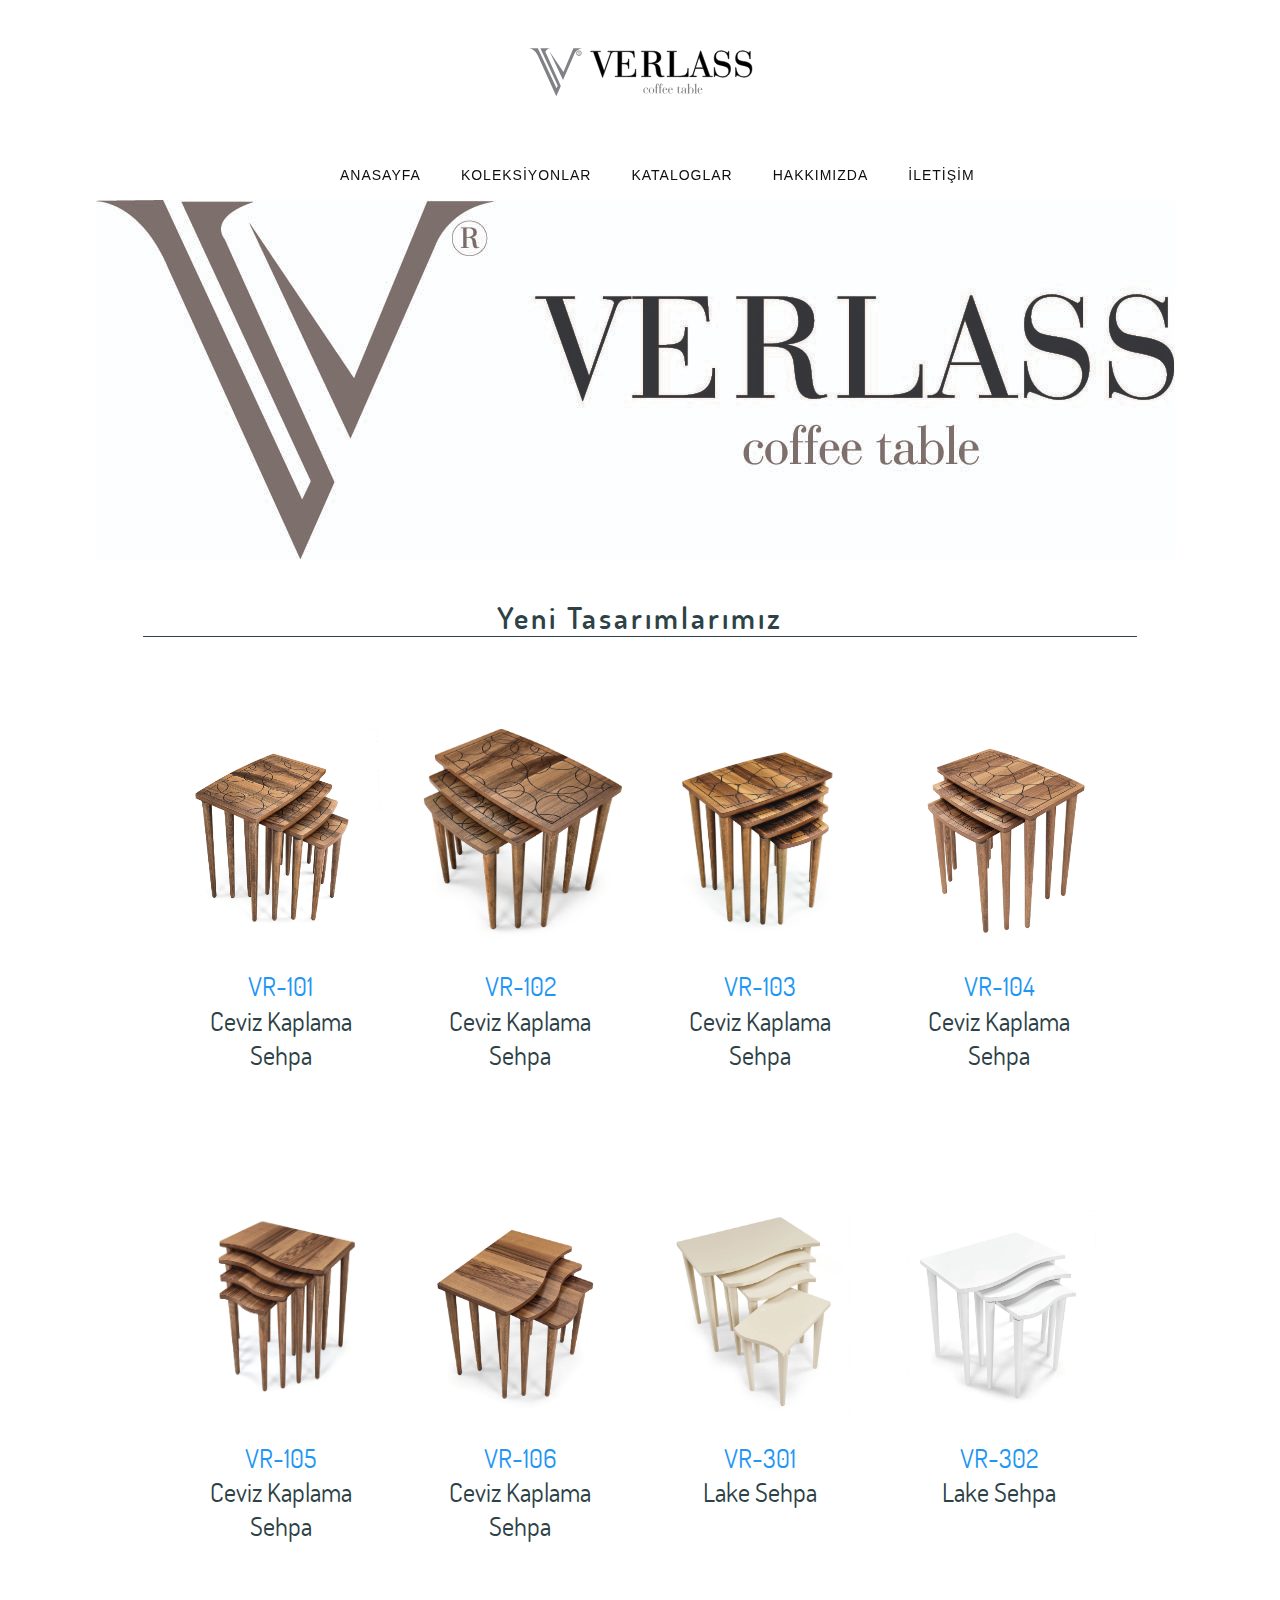
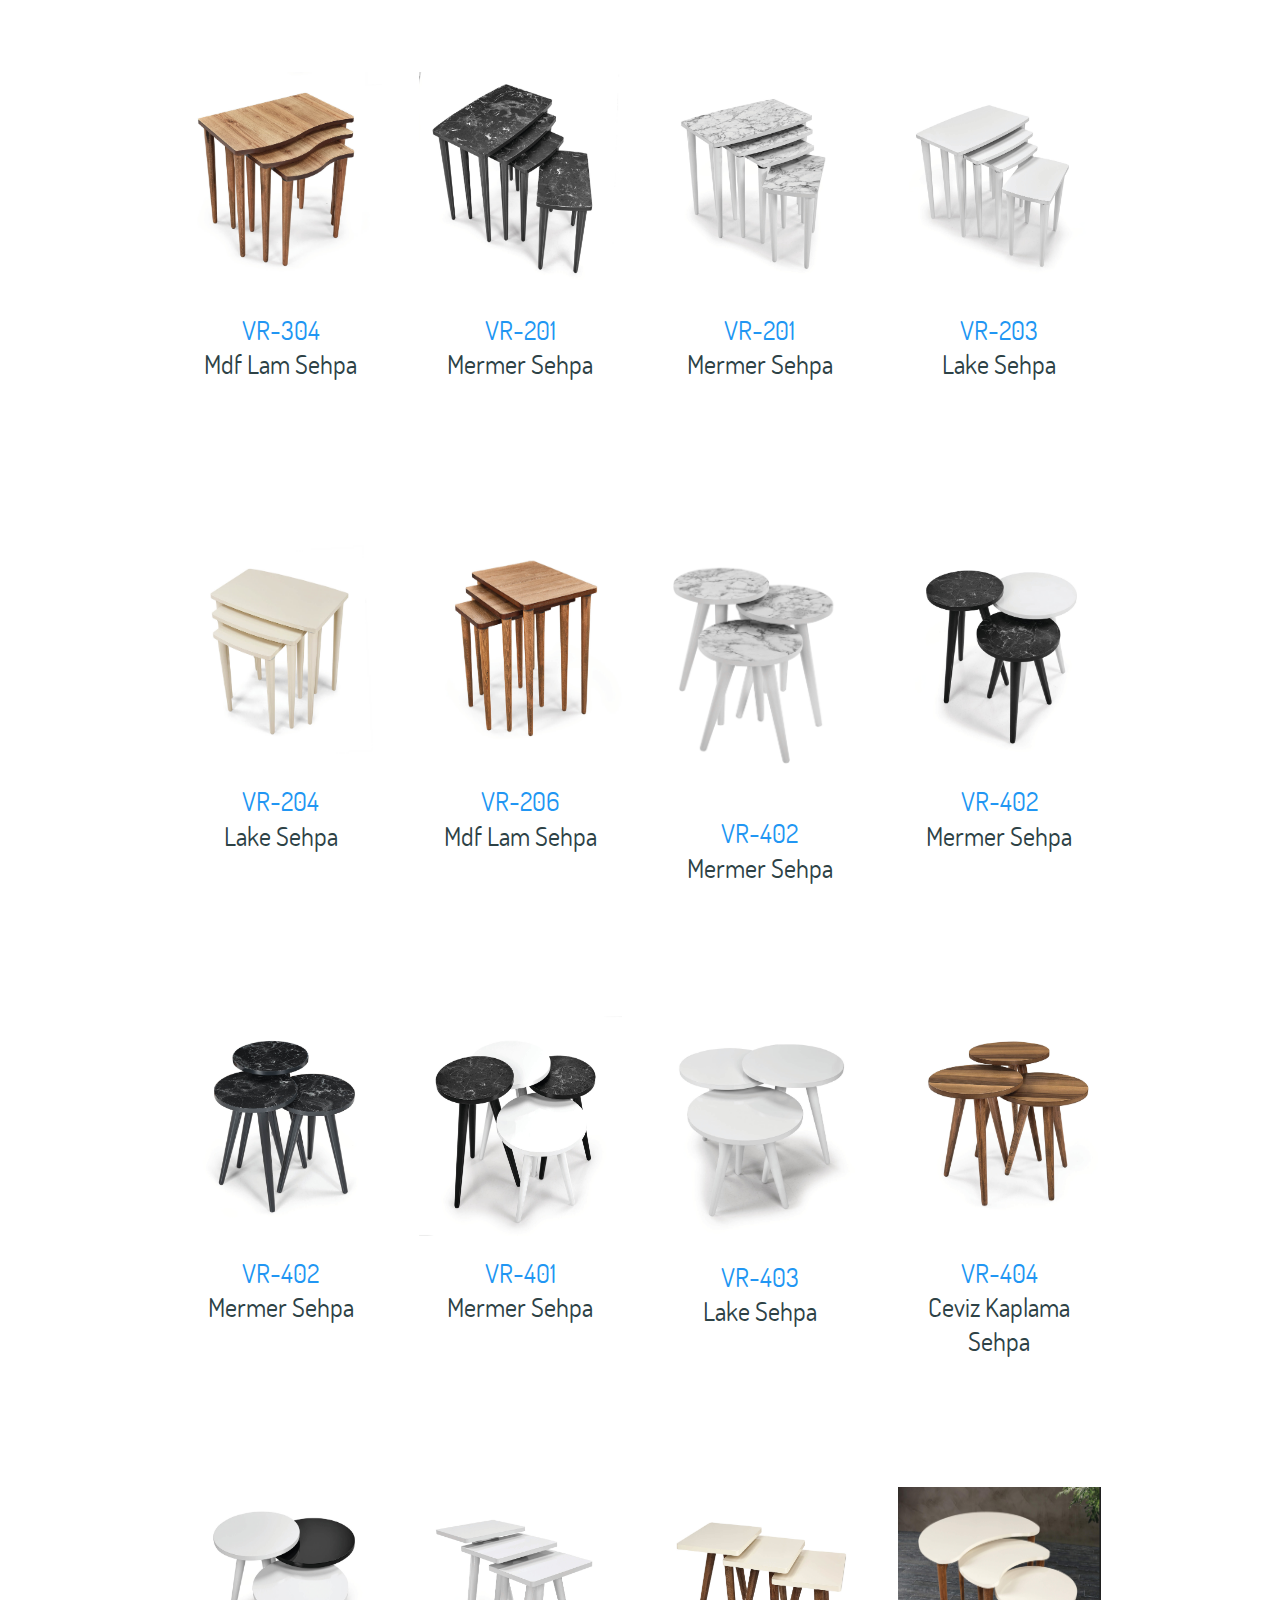
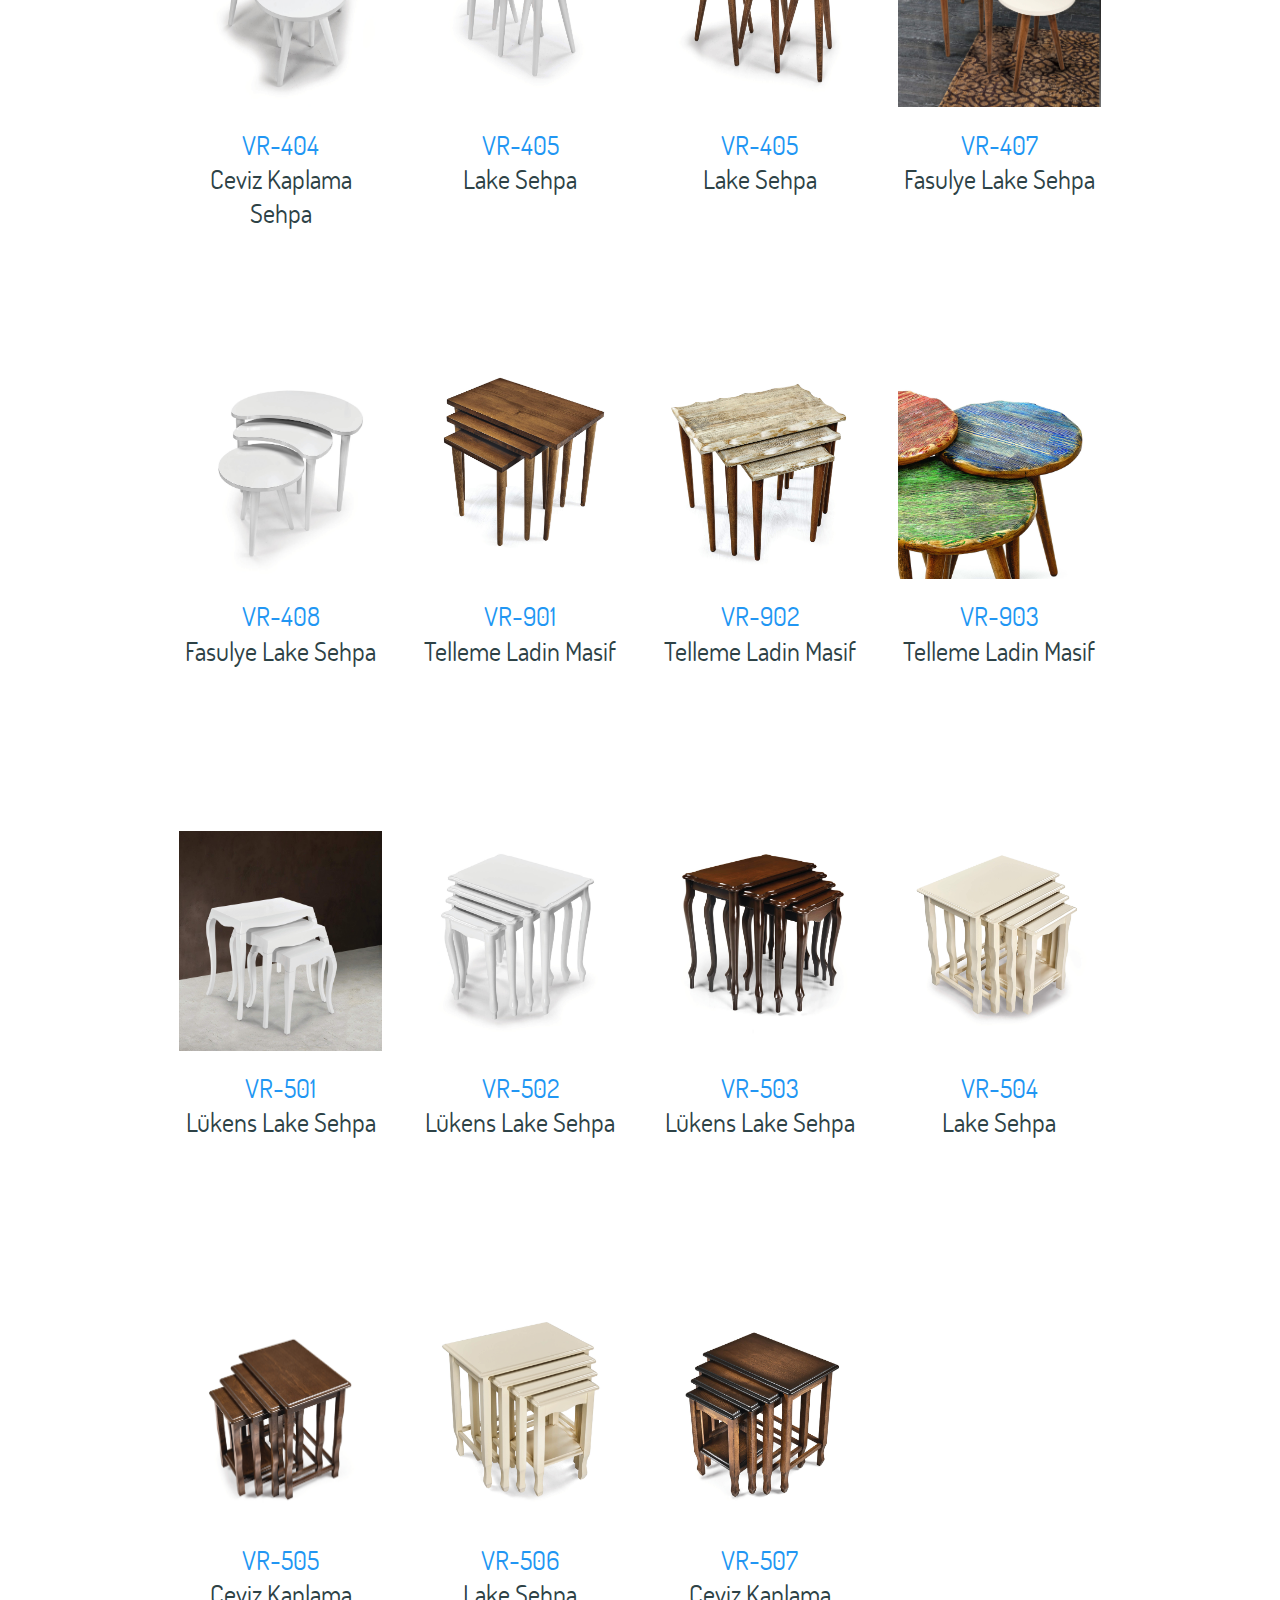
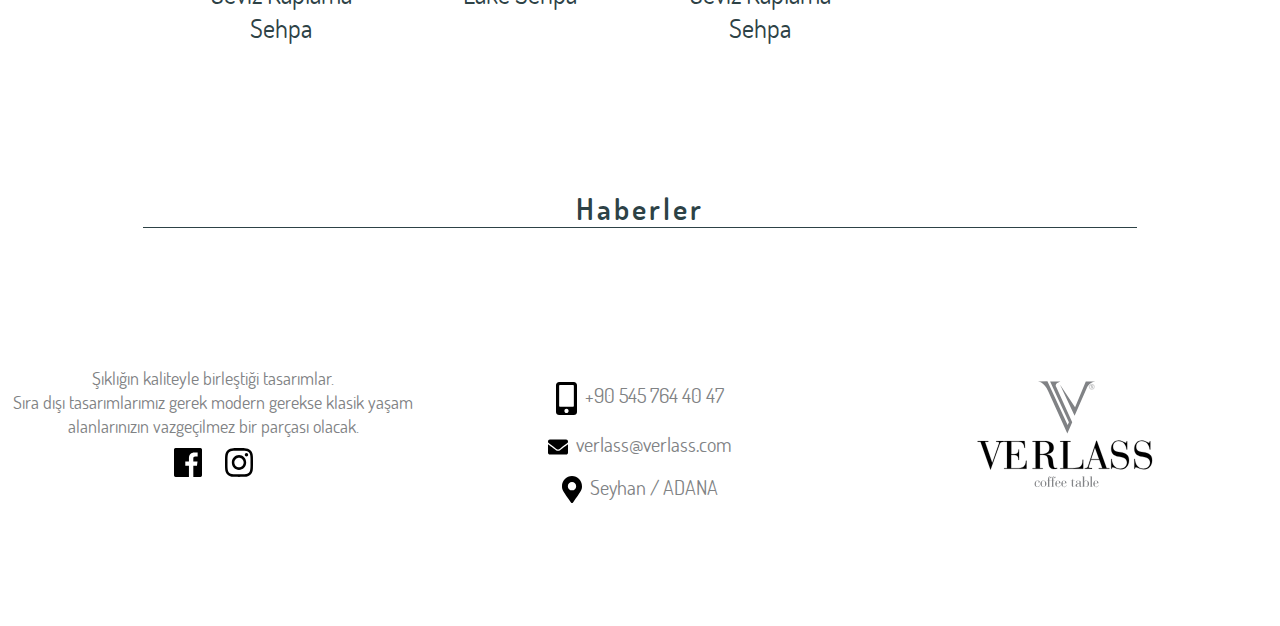
==== index.html @ 1813a4e0 "responsive" ====
<!DOCTYPE html>
<html lang="en"><script type="text/javascript" charset="utf-8"></script>
    <head>
<meta http-equiv="content-type" content="text/html; charset=UTF-8">
    <meta charset="utf-8">
    <meta name="viewport" content="width=device-width, initial-scale=1, shrink-to-fit=no">
    <meta name="description" content="Ev Dekorasyon Ürünleri">
    <meta name="keyword" content="Sehpa,Coffee Table,Coffee,Table,Verlass,Masa,Mobilya,Tasarım,Dizayn,Ev,Dekor,Dekorasyon,Zigon,Orta Sehpa,Furniture,Wood,Wooden,Kütük,Masa,">
    <meta http-equiv="refresh" content="200">
    <meta name="robots" content="index, follow">
    <meta name="revisit-after" content="1 days">

    <title>Verlass Sehpa</title>

    <link href="css/style.css" rel="stylesheet">
    <link href="css/quickview.css" rel="stylesheet">
    <link href="css/fontawesome.css" rel="stylesheet">
    <link href="css/fontawesome.min.css" rel="stylesheet">
    <link rel="shortcut icon" href="images/icons/favicon.ico"/>
        <script src="/js/jquery-3.4.1"></script>
        <script src="/js/jquery-3.4.1.min.js"></script>       
        <script src="/js/navbar.js"></script>
        <script src="/js/slider.js"></script>
        <script src="/js/quickview.js"></script>
        <script src="/js/modernizr.js"></script>
        <script src="/js/velocity.min.js"></script>
    </head>
    <body>
        <div class="logo">
        <img src="images/icons/verlass_logo_big.svg"></div>
        <div id='cssmenu'>
<ul>
   <li class='active'><a href="/index.html">ANASAYFA</a></li>
   <li><a href='koleksiyonlar.html'>KOLEKSİYONLAR</a></li>
   <li><a href='/katalog/verlass katalog calısma1.pdf' target="blank">KATALOGLAR</a></li>
   <li><a href='#footer'>HAKKIMIZDA</a></li>
   <li><a href='#footer'>İLETİŞİM</a></li>
</ul>
</div>
        
<div class="repper3">
<div class="repper2">
<div class="repper">
<div id="gpoy"></div>
<div id="sdr2012">
<ul class="sld">

<li class="slide slide1">
 <figure class="SOT190331">
  <img src="images/slider/slider.jpg"> 
 </figure>
 </li>

<li class="slide slide2">
 <figure class="SOT190331">
  <img src="images/slider/slider.jpg">  
 </figure>
 </li>

<li class="slide slide3">
 <figure class="SOT190331">
  <img src="images/slider/slider.jpg">  
 </figure>
 </li>

<li class="slide slide1">
 <figure class="SOT190331">
  <img src="images/slider/slider.jpg">  
 </figure>
 </li>

</ul></div></div></div>
</div>
              
<div id="page">
    <div class="heading">Yeni Tasarımlarımız</div>

    <main class="cd-main-content">
        <!-- main content here -->
        <ul class="cd-items cd-container">
            <li class="cd-item" id="product1">
                <img src="images/products/101.jpg" alt="zigon">

                <div class="product-code-container">
                    VR-101
                </div>

                <div class="product-sum-container">
                    <a href="#0" class="product-sum-text">Ceviz Kaplama Sehpa</a>
                </div>

                <a href="#product1" class="cd-trigger">Görüntüle</a>
                <div class="quick-view-content">
                    <div class="quick-view-content-wrapper">
                        <div class="cd-slider-wrapper">
                            <ul class="cd-slider">
                                <li class="selected"><img src="images/products/101.jpg" alt="Zigon"></li>
                                <!--<li><img src="" alt="Product 2"></li>-->
                            </ul> <!-- cd-slider -->

                            <ul class="cd-slider-navigation">
                                <li><a class="cd-next" href="#0">Prev</a></li>
                                <li><a class="cd-prev" href="#0">Next</a></li>
                            </ul> <!-- cd-slider-navigation -->
                        </div> <!-- cd-slider-wrapper -->

                        <div class="cd-item-info">
                            <h2>Ceviz Kaplama Sehpa</h2>
                            <p>
                                <table>
                                    <tr>
                                        <td class="details">Ürün Kodu</td>
                                        <td class="colon">:</td>
                                        <td>VR-101</td>
                                    </tr>
                                </table>

                            </p>
                        </div> <!-- cd-item-info -->
                    </div>
                </div>
            </li> <!-- cd-item -->
            <li class="cd-item" id="product2">
                <img src="images/products/102.jpg" alt="Zigon">

                <div class="product-code-container">
                    VR-102
                </div>

                <div class="product-sum-container">
                    <a href="#0" class="product-sum-text">Ceviz Kaplama Sehpa</a>
                </div>

                <a href="#product2" class="cd-trigger">Görüntüle</a>
                <div class="quick-view-content">
                    <div class="quick-view-content-wrapper">
                        <div class="cd-slider-wrapper">
                            <ul class="cd-slider">
                                <li class="selected"><img src="images/products/102.jpg" alt="Zigon"></li>
                                <!--<li><img src="" alt="Product 2"></li>-->
                            </ul> <!-- cd-slider -->

                            <ul class="cd-slider-navigation">
                                <li><a class="cd-next" href="#0">Prev</a></li>
                                <li><a class="cd-prev" href="#0">Next</a></li>
                            </ul> <!-- cd-slider-navigation -->
                        </div> <!-- cd-slider-wrapper -->

                        <div class="cd-item-info">
                            <h2>Ceviz Kaplama Sehpa</h2>
                            <p>
                                <table>
                                    <tr>
                                        <td class="details">Ürün Kodu</td>
                                        <td class="colon">:</td>
                                        <td>VR-102</td>
                                    </tr>
                                </table>

                            </p>
                        </div> <!-- cd-item-info -->
                    </div>
                </div>
            </li> <!-- cd-item -->
            <li class="cd-item" id="product3">
                <img src="images/products/103.jpg" alt="Zigon">

                <div class="product-code-container">
                    VR-103
                </div>

                <div class="product-sum-container">
                    <a href="#0" class="product-sum-text">Ceviz Kaplama Sehpa</a>
                </div>

                <a href="#product3" class="cd-trigger">Görüntüle</a>
                <div class="quick-view-content">
                    <div class="quick-view-content-wrapper">
                        <div class="cd-slider-wrapper">
                            <ul class="cd-slider">
                                <li class="selected"><img src="images/products/103.jpg" alt="Zigon"></li>
                                <!--<li><img src="" alt="Product 2"></li>-->
                            </ul> <!-- cd-slider -->

                            <ul class="cd-slider-navigation">
                                <li><a class="cd-next" href="#0">Prev</a></li>
                                <li><a class="cd-prev" href="#0">Next</a></li>
                            </ul> <!-- cd-slider-navigation -->
                        </div> <!-- cd-slider-wrapper -->

                        <div class="cd-item-info">
                            <h2>Ceviz Kaplama Sehpa</h2>
                            <p>
                                <table>
                                    <tr>
                                        <td class="details">Ürün Kodu</td>
                                        <td class="colon">:</td>
                                        <td>VR-103</td>
                                    </tr>
                                </table>

                            </p>
                        </div> <!-- cd-item-info -->
                    </div>
                </div>
            </li> <!-- cd-item -->
            <li class="cd-item" id="product4">
                <img src="images/products/104.jpg" alt="Zigon">

                <div class="product-code-container">
                    VR-104
                </div>

                <div class="product-sum-container">
                    <a href="#0" class="product-sum-text">Ceviz Kaplama Sehpa</a>
                </div>

                <a href="#product4" class="cd-trigger">Görüntüle</a>
                <div class="quick-view-content">
                    <div class="quick-view-content-wrapper">
                        <div class="cd-slider-wrapper">
                            <ul class="cd-slider">
                                <li class="selected"><img src="images/products/104.jpg" alt="Zigon"></li>
                                <!--<li><img src="" alt="Product 2"></li>-->
                            </ul> <!-- cd-slider -->

                            <ul class="cd-slider-navigation">
                                <li><a class="cd-next" href="#0">Prev</a></li>
                                <li><a class="cd-prev" href="#0">Next</a></li>
                            </ul> <!-- cd-slider-navigation -->
                        </div> <!-- cd-slider-wrapper -->

                        <div class="cd-item-info">
                            <h2>Ceviz Kaplama Sehpa</h2>
                            <p>
                                <table>
                                    <tr>
                                        <td class="details">Ürün Kodu</td>
                                        <td class="colon">:</td>
                                        <td>VR-104</td>
                                    </tr>
                                </table>

                            </p>
                        </div> <!-- cd-item-info -->
                    </div>
                </div>
            </li> <!-- cd-item -->
            <li class="cd-item" id="product5">
                <img src="images/products/105.jpg" alt="Zigon">

                <div class="product-code-container">
                    VR-105
                </div>

                <div class="product-sum-container">
                    <a href="#0" class="product-sum-text">Ceviz Kaplama Sehpa</a>
                </div>

                <a href="#product5" class="cd-trigger">Görüntüle</a>
                <div class="quick-view-content">
                    <div class="quick-view-content-wrapper">
                        <div class="cd-slider-wrapper">
                            <ul class="cd-slider">
                                <li class="selected"><img src="images/products/105.jpg" alt="Zigon"></li>
                                <!--<li><img src="" alt="Product 2"></li>-->
                            </ul> <!-- cd-slider -->

                            <ul class="cd-slider-navigation">
                                <li><a class="cd-next" href="#0">Prev</a></li>
                                <li><a class="cd-prev" href="#0">Next</a></li>
                            </ul> <!-- cd-slider-navigation -->
                        </div> <!-- cd-slider-wrapper -->

                        <div class="cd-item-info">
                            <h2>Ceviz Kaplama Sehpa</h2>
                            <p>
                                <table>
                                    <tr>
                                        <td class="details">Ürün Kodu</td>
                                        <td class="colon">:</td>
                                        <td>VR-105</td>
                                    </tr>
                                </table>

                            </p>
                        </div> <!-- cd-item-info -->
                    </div>
                </div>
            </li> <!-- cd-item -->
            <li class="cd-item" id="product6">
                <img src="images/products/106.jpg" alt="Zigon">

                <div class="product-code-container">
                    VR-106
                </div>

                <div class="product-sum-container">
                    <a href="#0" class="product-sum-text">Ceviz Kaplama Sehpa</a>
                </div>

                <a href="#product6" class="cd-trigger">Görüntüle</a>
                <div class="quick-view-content">
                    <div class="quick-view-content-wrapper">
                        <div class="cd-slider-wrapper">
                            <ul class="cd-slider">
                                <li class="selected"><img src="images/products/106.jpg" alt="Zigon"></li>
                                <!--<li><img src="" alt="Product 2"></li>-->
                            </ul> <!-- cd-slider -->

                            <ul class="cd-slider-navigation">
                                <li><a class="cd-next" href="#0">Prev</a></li>
                                <li><a class="cd-prev" href="#0">Next</a></li>
                            </ul> <!-- cd-slider-navigation -->
                        </div> <!-- cd-slider-wrapper -->

                        <div class="cd-item-info">
                            <h2>Ceviz Kaplama Sehpa</h2>
                            <p>
                                <table>
                                    <tr>
                                        <td class="details">Ürün Kodu</td>
                                        <td class="colon">:</td>
                                        <td>VR-106</td>
                                    </tr>
                                </table>

                            </p>
                        </div> <!-- cd-item-info -->
                    </div>
                </div>
            </li> <!-- cd-item -->
            <li class="cd-item" id="product7">
                <img src="images/products/301.jpg" alt="Zigon">

                <div class="product-code-container">
                    VR-301
                </div>

                <div class="product-sum-container">
                    <a href="#0" class="product-sum-text">Lake Sehpa</a>
                </div>

                <a href="#product7" class="cd-trigger">Görüntüle</a>
                <div class="quick-view-content">
                    <div class="quick-view-content-wrapper">
                        <div class="cd-slider-wrapper">
                            <ul class="cd-slider">
                                <li class="selected"><img src="images/products/301.jpg" alt="Zigon"></li>
                                <!--<li><img src="" alt="Product 2"></li>-->
                            </ul> <!-- cd-slider -->

                            <ul class="cd-slider-navigation">
                                <li><a class="cd-next" href="#0">Prev</a></li>
                                <li><a class="cd-prev" href="#0">Next</a></li>
                            </ul> <!-- cd-slider-navigation -->
                        </div> <!-- cd-slider-wrapper -->

                        <div class="cd-item-info">
                            <h2>Lake Sehpa</h2>
                            <p>
                                <table>
                                    <tr>
                                        <td class="details">Ürün Kodu</td>
                                        <td class="colon">:</td>
                                        <td>VR-301</td>
                                    </tr>
                                </table>

                            </p>
                        </div> <!-- cd-item-info -->
                    </div>
                </div>
            </li> <!-- cd-item -->
            <li class="cd-item" id="product8">
                <img src="images/products/302.jpg" alt="Zigon">

                <div class="product-code-container">
                    VR-302
                </div>

                <div class="product-sum-container">
                    <a href="#0" class="product-sum-text">Lake Sehpa</a>
                </div>

                <a href="#product8" class="cd-trigger">Görüntüle</a>
                <div class="quick-view-content">
                    <div class="quick-view-content-wrapper">
                        <div class="cd-slider-wrapper">
                            <ul class="cd-slider">
                                <li class="selected"><img src="images/products/302.jpg" alt="Zigon"></li>
                                <!--<li><img src="" alt="Product 2"></li>-->
                            </ul> <!-- cd-slider -->

                            <ul class="cd-slider-navigation">
                                <li><a class="cd-next" href="#0">Prev</a></li>
                                <li><a class="cd-prev" href="#0">Next</a></li>
                            </ul> <!-- cd-slider-navigation -->
                        </div> <!-- cd-slider-wrapper -->

                        <div class="cd-item-info">
                            <h2>Lake Sehpa</h2>
                            <p>
                                <table>
                                    <tr>
                                        <td class="details">Ürün Kodu</td>
                                        <td class="colon">:</td>
                                        <td>VR-302</td>
                                    </tr>
                                </table>

                            </p>
                        </div> <!-- cd-item-info -->
                    </div>
                </div>
            </li> <!-- cd-item -->

            <!-- product9 is VR-303 -->
        

            <li class="cd-item" id="product10">
                <img src="images/products/304.jpg" alt="Zigon">

                <div class="product-code-container">
                    VR-304
                </div>

                <div class="product-sum-container">
                    <a href="#0" class="product-sum-text">Mdf Lam Sehpa</a>
                </div>

                <a href="#product10" class="cd-trigger">Görüntüle</a>
                <div class="quick-view-content">
                    <div class="quick-view-content-wrapper">
                        <div class="cd-slider-wrapper">
                            <ul class="cd-slider">
                                <li class="selected"><img src="images/products/304.jpg" alt="Zigon"></li>
                                <!--<li><img src="" alt="Product 2"></li>-->
                            </ul> <!-- cd-slider -->

                            <ul class="cd-slider-navigation">
                                <li><a class="cd-next" href="#0">Prev</a></li>
                                <li><a class="cd-prev" href="#0">Next</a></li>
                            </ul> <!-- cd-slider-navigation -->
                        </div> <!-- cd-slider-wrapper -->

                        <div class="cd-item-info">
                            <h2>Mdf Lam Sehpa</h2>
                            <p>
                                <table>
                                    <tr>
                                        <td class="details">Ürün Kodu</td>
                                        <td class="colon">:</td>
                                        <td>VR-304</td>
                                    </tr>
                                </table>

                            </p>
                        </div> <!-- cd-item-info -->
                    </div>
                </div>
            </li> <!-- cd-item -->
            <li class="cd-item" id="product11">
                <img src="images/products/201s.jpg" alt="Zigon">

                <div class="product-code-container">
                    VR-201
                </div>

                <div class="product-sum-container">
                    <a href="#0" class="product-sum-text">Mermer Sehpa</a>
                </div>

                <a href="#product11" class="cd-trigger">Görüntüle</a>
                <div class="quick-view-content">
                    <div class="quick-view-content-wrapper">
                        <div class="cd-slider-wrapper">
                            <ul class="cd-slider">
                                <li class="selected"><img src="images/products/201s.jpg" alt="Zigon"></li>
                                <!--<li><img src="" alt="Product 2"></li>-->
                            </ul> <!-- cd-slider -->

                            <ul class="cd-slider-navigation">
                                <li><a class="cd-next" href="#0">Prev</a></li>
                                <li><a class="cd-prev" href="#0">Next</a></li>
                            </ul> <!-- cd-slider-navigation -->
                        </div> <!-- cd-slider-wrapper -->

                        <div class="cd-item-info">
                            <h2>Mermer Sehpa</h2>
                            <p>
                                <table>
                                    <tr>
                                        <td class="details">Ürün Kodu</td>
                                        <td class="colon">:</td>
                                        <td>VR-201</td>
                                    </tr>
                                </table>

                            </p>
                        </div> <!-- cd-item-info -->
                    </div>
                </div>
            </li> <!-- cd-item -->
            <li class="cd-item" id="product12">
                <img src="images/products/201b.jpg" alt="Zigon">

                <div class="product-code-container">
                    VR-201
                </div>

                <div class="product-sum-container">
                    <a href="#0" class="product-sum-text">Mermer Sehpa</a>
                </div>

                <a href="#product12" class="cd-trigger">Görüntüle</a>
                <div class="quick-view-content">
                    <div class="quick-view-content-wrapper">
                        <div class="cd-slider-wrapper">
                            <ul class="cd-slider">
                                <li class="selected"><img src="images/products/201b.jpg" alt="Zigon"></li>
                                <!--<li><img src="" alt="Product 2"></li>-->
                            </ul> <!-- cd-slider -->

                            <ul class="cd-slider-navigation">
                                <li><a class="cd-next" href="#0">Prev</a></li>
                                <li><a class="cd-prev" href="#0">Next</a></li>
                            </ul> <!-- cd-slider-navigation -->
                        </div> <!-- cd-slider-wrapper -->

                        <div class="cd-item-info">
                            <h2>Mermer Sehpa</h2>
                            <p>
                                <table>
                                    <tr>
                                        <td class="details">Ürün Kodu</td>
                                        <td class="colon">:</td>
                                        <td>VR-201</td>
                                    </tr>
                                </table>

                            </p>
                        </div> <!-- cd-item-info -->
                    </div>
                </div>
            </li> <!-- cd-item -->
            <li class="cd-item" id="product13">
                <img src="images/products/203.jpg" alt="Zigon">

                <div class="product-code-container">
                    VR-203
                </div>

                <div class="product-sum-container">
                    <a href="#0" class="product-sum-text">Lake Sehpa</a>
                </div>

                <a href="#product13" class="cd-trigger">Görüntüle</a>
                <div class="quick-view-content">
                    <div class="quick-view-content-wrapper">
                        <div class="cd-slider-wrapper">
                            <ul class="cd-slider">
                                <li class="selected"><img src="images/products/203.jpg" alt="Zigon"></li>
                                <!--<li><img src="" alt="Product 2"></li>-->
                            </ul> <!-- cd-slider -->

                            <ul class="cd-slider-navigation">
                                <li><a class="cd-next" href="#0">Prev</a></li>
                                <li><a class="cd-prev" href="#0">Next</a></li>
                            </ul> <!-- cd-slider-navigation -->
                        </div> <!-- cd-slider-wrapper -->

                        <div class="cd-item-info">
                            <h2>Lake Sehpa</h2>
                            <p>
                                <table>
                                    <tr>
                                        <td class="details">Ürün Kodu</td>
                                        <td class="colon">:</td>
                                        <td>VR-203</td>
                                    </tr>
                                </table>

                            </p>
                        </div> <!-- cd-item-info -->
                    </div>
                </div>
            </li> <!-- cd-item -->
            <li class="cd-item" id="product14">
                <img src="images/products/204.jpg" alt="Zigon">

                <div class="product-code-container">
                    VR-204
                </div>

                <div class="product-sum-container">
                    <a href="#0" class="product-sum-text">Lake Sehpa</a>
                </div>

                <a href="#product14" class="cd-trigger">Görüntüle</a>
                <div class="quick-view-content">
                    <div class="quick-view-content-wrapper">
                        <div class="cd-slider-wrapper">
                            <ul class="cd-slider">
                                <li class="selected"><img src="images/products/204.jpg" alt="Zigon"></li>
                                <!--<li><img src="" alt="Product 2"></li>-->
                            </ul> <!-- cd-slider -->

                            <ul class="cd-slider-navigation">
                                <li><a class="cd-next" href="#0">Prev</a></li>
                                <li><a class="cd-prev" href="#0">Next</a></li>
                            </ul> <!-- cd-slider-navigation -->
                        </div> <!-- cd-slider-wrapper -->

                        <div class="cd-item-info">
                            <h2>Lake Sehpa</h2>
                            <p>
                                <table>
                                    <tr>
                                        <td class="details">Ürün Kodu</td>
                                        <td class="colon">:</td>
                                        <td>VR-204</td>
                                    </tr>
                                </table>

                            </p>
                        </div> <!-- cd-item-info -->
                    </div>
                </div>
            </li> <!-- cd-item -->
            
            <!-- product15 is VR-205 -->

            <li class="cd-item" id="product16">
                <img src="images/products/206.jpg" alt="Zigon">

                <div class="product-code-container">
                    VR-206
                </div>

                <div class="product-sum-container">
                    <a href="#0" class="product-sum-text">Mdf Lam Sehpa</a>
                </div>

                <a href="#product16" class="cd-trigger">Görüntüle</a>
                <div class="quick-view-content">
                    <div class="quick-view-content-wrapper">
                        <div class="cd-slider-wrapper">
                            <ul class="cd-slider">
                                <li class="selected"><img src="images/products/206.jpg" alt="Zigon"></li>
                                <!--<li><img src="" alt="Product 2"></li>-->
                            </ul> <!-- cd-slider -->

                            <ul class="cd-slider-navigation">
                                <li><a class="cd-next" href="#0">Prev</a></li>
                                <li><a class="cd-prev" href="#0">Next</a></li>
                            </ul> <!-- cd-slider-navigation -->
                        </div> <!-- cd-slider-wrapper -->

                        <div class="cd-item-info">
                            <h2>Mdf Lam Sehpa</h2>
                            <p>
                                <table>
                                    <tr>
                                        <td class="details">Ürün Kodu</td>
                                        <td class="colon">:</td>
                                        <td>VR-206</td>
                                    </tr>
                                </table>

                            </p>
                        </div> <!-- cd-item-info -->
                    </div>
                </div>
            </li> <!-- cd-item -->
            <li class="cd-item" id="product17">
                <img src="images/products/402b.jpg" alt="Zigon">

                <div class="product-code-container">
                    VR-402
                </div>

                <div class="product-sum-container">
                    <a href="#0" class="product-sum-text">Mermer Sehpa</a>
                </div>

                <a href="#product17" class="cd-trigger">Görüntüle</a>
                <div class="quick-view-content">
                    <div class="quick-view-content-wrapper">
                        <div class="cd-slider-wrapper">
                            <ul class="cd-slider">
                                <li class="selected"><img src="images/products/402b.jpg" alt="Zigon"></li>
                                <!--<li><img src="" alt="Product 2"></li>-->
                            </ul> <!-- cd-slider -->

                            <ul class="cd-slider-navigation">
                                <li><a class="cd-next" href="#0">Prev</a></li>
                                <li><a class="cd-prev" href="#0">Next</a></li>
                            </ul> <!-- cd-slider-navigation -->
                        </div> <!-- cd-slider-wrapper -->

                        <div class="cd-item-info">
                            <h2>Mermer Sehpa</h2>
                            <p>
                                <table>
                                    <tr>
                                        <td class="details">Ürün Kodu</td>
                                        <td class="colon">:</td>
                                        <td>VR-402</td>
                                    </tr>
                                </table>

                            </p>
                        </div> <!-- cd-item-info -->
                    </div>
                </div>
            </li> <!-- cd-item -->
            <li class="cd-item" id="product18">
                <img src="images/products/402c.jpg" alt="Zigon">

                <div class="product-code-container">
                    VR-402
                </div>

                <div class="product-sum-container">
                    <a href="#0" class="product-sum-text">Mermer Sehpa</a>
                </div>

                <a href="#product18" class="cd-trigger">Görüntüle</a>
                <div class="quick-view-content">
                    <div class="quick-view-content-wrapper">
                        <div class="cd-slider-wrapper">
                            <ul class="cd-slider">
                                <li class="selected"><img src="images/products/402c.jpg" alt="Zigon"></li>
                                <!--<li><img src="" alt="Product 2"></li>-->
                            </ul> <!-- cd-slider -->

                            <ul class="cd-slider-navigation">
                                <li><a class="cd-next" href="#0">Prev</a></li>
                                <li><a class="cd-prev" href="#0">Next</a></li>
                            </ul> <!-- cd-slider-navigation -->
                        </div> <!-- cd-slider-wrapper -->

                        <div class="cd-item-info">
                            <h2>Mermer Sehpa</h2>
                            <p>
                                <table>
                                    <tr>
                                        <td class="details">Ürün Kodu</td>
                                        <td class="colon">:</td>
                                        <td>VR-402</td>
                                    </tr>
                                </table>

                            </p>
                        </div> <!-- cd-item-info -->
                    </div>
                </div>
            </li> <!-- cd-item -->
            <li class="cd-item" id="product19">
                <img src="images/products/402s.jpg" alt="Zigon">

                <div class="product-code-container">
                    VR-402
                </div>

                <div class="product-sum-container">
                    <a href="#0" class="product-sum-text">Mermer Sehpa</a>
                </div>

                <a href="#product19" class="cd-trigger">Görüntüle</a>
                <div class="quick-view-content">
                    <div class="quick-view-content-wrapper">
                        <div class="cd-slider-wrapper">
                            <ul class="cd-slider">
                                <li class="selected"><img src="images/products/402s.jpg" alt="Zigon"></li>
                                <!--<li><img src="" alt="Product 2"></li>-->
                            </ul> <!-- cd-slider -->

                            <ul class="cd-slider-navigation">
                                <li><a class="cd-next" href="#0">Prev</a></li>
                                <li><a class="cd-prev" href="#0">Next</a></li>
                            </ul> <!-- cd-slider-navigation -->
                        </div> <!-- cd-slider-wrapper -->

                        <div class="cd-item-info">
                            <h2>Mermer Sehpa</h2>
                            <p>
                                <table>
                                    <tr>
                                        <td class="details">Ürün Kodu</td>
                                        <td class="colon">:</td>
                                        <td>VR-402</td>
                                    </tr>
                                </table>

                            </p>
                        </div> <!-- cd-item-info -->
                    </div>
                </div>
            </li> <!-- cd-item -->
            <li class="cd-item" id="product20">
                <img src="images/products/401.jpg" alt="Zigon">

                <div class="product-code-container">
                    VR-401
                </div>

                <div class="product-sum-container">
                    <a href="#0" class="product-sum-text">Mermer Sehpa</a>
                </div>

                <a href="#product20" class="cd-trigger">Görüntüle</a>
                <div class="quick-view-content">
                    <div class="quick-view-content-wrapper">
                        <div class="cd-slider-wrapper">
                            <ul class="cd-slider">
                                <li class="selected"><img src="images/products/401.jpg" alt="Zigon"></li>
                                <!--<li><img src="" alt="Product 2"></li>-->
                            </ul> <!-- cd-slider -->

                            <ul class="cd-slider-navigation">
                                <li><a class="cd-next" href="#0">Prev</a></li>
                                <li><a class="cd-prev" href="#0">Next</a></li>
                            </ul> <!-- cd-slider-navigation -->
                        </div> <!-- cd-slider-wrapper -->

                        <div class="cd-item-info">
                            <h2>Mermer Sehpa</h2>
                            <p>
                                <table>
                                    <tr>
                                        <td class="details">Ürün Kodu</td>
                                        <td class="colon">:</td>
                                        <td>VR-401</td>
                                    </tr>
                                </table>

                            </p>
                        </div> <!-- cd-item-info -->
                    </div>
                </div>
            </li> <!-- cd-item -->
            <li class="cd-item" id="product21">
                <img src="images/products/403b.jpg" alt="Zigon">

                <div class="product-code-container">
                    VR-403
                </div>

                <div class="product-sum-container">
                    <a href="#0" class="product-sum-text">Lake Sehpa</a>
                </div>

                <a href="#product21" class="cd-trigger">Görüntüle</a>
                <div class="quick-view-content">
                    <div class="quick-view-content-wrapper">
                        <div class="cd-slider-wrapper">
                            <ul class="cd-slider">
                                <li class="selected"><img src="images/products/403b.jpg" alt="Zigon"></li>
                                <!--<li><img src="" alt="Product 2"></li>-->
                            </ul> <!-- cd-slider -->

                            <ul class="cd-slider-navigation">
                                <li><a class="cd-next" href="#0">Prev</a></li>
                                <li><a class="cd-prev" href="#0">Next</a></li>
                            </ul> <!-- cd-slider-navigation -->
                        </div> <!-- cd-slider-wrapper -->

                        <div class="cd-item-info">
                            <h2>Lake Sehpa</h2>
                            <p>
                                <table>
                                    <tr>
                                        <td class="details">Ürün Kodu</td>
                                        <td class="colon">:</td>
                                        <td>VR-403</td>
                                    </tr>
                                </table>

                            </p>
                        </div> <!-- cd-item-info -->
                    </div>
                </div>
            </li> <!-- cd-item -->

            <!-- product22 is VR-403 -->

            <li class="cd-item" id="product23">
                <img src="images/products/404.jpg" alt="Zigon">

                <div class="product-code-container">
                    VR-404
                </div>

                <div class="product-sum-container">
                    <a href="#0" class="product-sum-text">Ceviz Kaplama Sehpa</a>
                </div>

                <a href="#product23" class="cd-trigger">Görüntüle</a>
                <div class="quick-view-content">
                    <div class="quick-view-content-wrapper">
                        <div class="cd-slider-wrapper">
                            <ul class="cd-slider">
                                <li class="selected"><img src="images/products/404.jpg" alt="Zigon"></li>
                                <!--<li><img src="" alt="Product 2"></li>-->
                            </ul> <!-- cd-slider -->

                            <ul class="cd-slider-navigation">
                                <li><a class="cd-next" href="#0">Prev</a></li>
                                <li><a class="cd-prev" href="#0">Next</a></li>
                            </ul> <!-- cd-slider-navigation -->
                        </div> <!-- cd-slider-wrapper -->

                        <div class="cd-item-info">
                            <h2>Ceviz Kaplama Sehpa</h2>
                            <p>
                                <table>
                                    <tr>
                                        <td class="details">Ürün Kodu</td>
                                        <td class="colon">:</td>
                                        <td>VR-404</td>
                                    </tr>
                                </table>

                            </p>
                        </div> <!-- cd-item-info -->
                    </div>
                </div>
            </li> <!-- cd-item -->
            <li class="cd-item" id="product24">
                <img src="images/products/404c.jpg" alt="Zigon">

                <div class="product-code-container">
                    VR-404
                </div>

                <div class="product-sum-container">
                    <a href="#0" class="product-sum-text">Ceviz Kaplama Sehpa</a>
                </div>

                <a href="#product24" class="cd-trigger">Görüntüle</a>
                <div class="quick-view-content">
                    <div class="quick-view-content-wrapper">
                        <div class="cd-slider-wrapper">
                            <ul class="cd-slider">
                                <li class="selected"><img src="images/products/404c.jpg" alt="Zigon"></li>
                                <!--<li><img src="" alt="Product 2"></li>-->
                            </ul> <!-- cd-slider -->

                            <ul class="cd-slider-navigation">
                                <li><a class="cd-next" href="#0">Prev</a></li>
                                <li><a class="cd-prev" href="#0">Next</a></li>
                            </ul> <!-- cd-slider-navigation -->
                        </div> <!-- cd-slider-wrapper -->

                        <div class="cd-item-info">
                            <h2>Ceviz Kaplama Sehpa</h2>
                            <p>
                                <table>
                                    <tr>
                                        <td class="details">Ürün Kodu</td>
                                        <td class="colon">:</td>
                                        <td>VR-404</td>
                                    </tr>
                                </table>

                            </p>
                        </div> <!-- cd-item-info -->
                    </div>
                </div>
            </li> <!-- cd-item -->
            <li class="cd-item" id="product25">
                <img src="images/products/405b.jpg" alt="Zigon">

                <div class="product-code-container">
                    VR-405
                </div>

                <div class="product-sum-container">
                    <a href="#0" class="product-sum-text">Lake Sehpa</a>
                </div>

                <a href="#product25" class="cd-trigger">Görüntüle</a>
                <div class="quick-view-content">
                    <div class="quick-view-content-wrapper">
                        <div class="cd-slider-wrapper">
                            <ul class="cd-slider">
                                <li class="selected"><img src="images/products/405b.jpg" alt="Zigon"></li>
                                <!--<li><img src="" alt="Product 2"></li>-->
                            </ul> <!-- cd-slider -->

                            <ul class="cd-slider-navigation">
                                <li><a class="cd-next" href="#0">Prev</a></li>
                                <li><a class="cd-prev" href="#0">Next</a></li>
                            </ul> <!-- cd-slider-navigation -->
                        </div> <!-- cd-slider-wrapper -->

                        <div class="cd-item-info">
                            <h2>Lake Sehpa</h2>
                            <p>
                                <table>
                                    <tr>
                                        <td class="details">Ürün Kodu</td>
                                        <td class="colon">:</td>
                                        <td>VR-405</td>
                                    </tr>
                                </table>

                            </p>
                        </div> <!-- cd-item-info -->
                    </div>
                </div>
            </li> <!-- cd-item -->
            <li class="cd-item" id="product26">
                <img src="images/products/405k.jpg" alt="Zigon">

                <div class="product-code-container">
                    VR-405
                </div>

                <div class="product-sum-container">
                    <a href="#0" class="product-sum-text">Lake Sehpa</a>
                </div>

                <a href="#product26" class="cd-trigger">Görüntüle</a>
                <div class="quick-view-content">
                    <div class="quick-view-content-wrapper">
                        <div class="cd-slider-wrapper">
                            <ul class="cd-slider">
                                <li class="selected"><img src="images/products/405k.jpg" alt="Zigon"></li>
                                <!--<li><img src="" alt="Product 2"></li>-->
                            </ul> <!-- cd-slider -->

                            <ul class="cd-slider-navigation">
                                <li><a class="cd-next" href="#0">Prev</a></li>
                                <li><a class="cd-prev" href="#0">Next</a></li>
                            </ul> <!-- cd-slider-navigation -->
                        </div> <!-- cd-slider-wrapper -->

                        <div class="cd-item-info">
                            <h2>Lake Sehpa</h2>
                            <p>
                                <table>
                                    <tr>
                                        <td class="details">Ürün Kodu</td>
                                        <td class="colon">:</td>
                                        <td>VR-405</td>
                                    </tr>
                                </table>

                            </p>
                        </div> <!-- cd-item-info -->
                    </div>
                </div>
            </li> <!-- cd-item -->
            <li class="cd-item" id="product27">
                <img src="images/products/407.jpg" alt="Zigon">

                <div class="product-code-container">
                    VR-407
                </div>

                <div class="product-sum-container">
                    <a href="#0" class="product-sum-text">Fasulye Lake Sehpa</a>
                </div>

                <a href="#product27" class="cd-trigger">Görüntüle</a>
                <div class="quick-view-content">
                    <div class="quick-view-content-wrapper">
                        <div class="cd-slider-wrapper">
                            <ul class="cd-slider">
                                <li class="selected"><img src="images/products/407.jpg" alt="Zigon"></li>
                                <!--<li><img src="" alt="Product 2"></li>-->
                            </ul> <!-- cd-slider -->

                            <ul class="cd-slider-navigation">
                                <li><a class="cd-next" href="#0">Prev</a></li>
                                <li><a class="cd-prev" href="#0">Next</a></li>
                            </ul> <!-- cd-slider-navigation -->
                        </div> <!-- cd-slider-wrapper -->

                        <div class="cd-item-info">
                            <h2>Fasulye Lake Sehpa</h2>
                            <p>
                                <table>
                                    <tr>
                                        <td class="details">Ürün Kodu</td>
                                        <td class="colon">:</td>
                                        <td>VR-407</td>
                                    </tr>
                                </table>

                            </p>
                        </div> <!-- cd-item-info -->
                    </div>
                </div>
            </li> <!-- cd-item -->
            <li class="cd-item" id="product28">
                <img src="images/products/408.jpg" alt="Zigon">

                <div class="product-code-container">
                    VR-408
                </div>

                <div class="product-sum-container">
                    <a href="#0" class="product-sum-text">Fasulye Lake Sehpa</a>
                </div>

                <a href="#product28" class="cd-trigger">Görüntüle</a>
                <div class="quick-view-content">
                    <div class="quick-view-content-wrapper">
                        <div class="cd-slider-wrapper">
                            <ul class="cd-slider">
                                <li class="selected"><img src="images/products/408.jpg" alt="Zigon"></li>
                                <!--<li><img src="" alt="Product 2"></li>-->
                            </ul> <!-- cd-slider -->

                            <ul class="cd-slider-navigation">
                                <li><a class="cd-next" href="#0">Prev</a></li>
                                <li><a class="cd-prev" href="#0">Next</a></li>
                            </ul> <!-- cd-slider-navigation -->
                        </div> <!-- cd-slider-wrapper -->

                        <div class="cd-item-info">
                            <h2>Fasulye Lake Sehpa</h2>
                            <p>
                                <table>
                                    <tr>
                                        <td class="details">Ürün Kodu</td>
                                        <td class="colon">:</td>
                                        <td>VR-408</td>
                                    </tr>
                                </table>

                            </p>
                        </div> <!-- cd-item-info -->
                    </div>
                </div>
            </li> <!-- cd-item -->
            <li class="cd-item" id="product29">
                <img src="images/products/901.jpg" alt="Zigon">

                <div class="product-code-container">
                    VR-901
                </div>

                <div class="product-sum-container">
                    <a href="#0" class="product-sum-text">Telleme Ladin Masif</a>
                </div>

                <a href="#product29" class="cd-trigger">Görüntüle</a>
                <div class="quick-view-content">
                    <div class="quick-view-content-wrapper">
                        <div class="cd-slider-wrapper">
                            <ul class="cd-slider">
                                <li class="selected"><img src="images/products/901.jpg" alt="Zigon"></li>
                                <!--<li><img src="" alt="Product 2"></li>-->
                            </ul> <!-- cd-slider -->

                            <ul class="cd-slider-navigation">
                                <li><a class="cd-next" href="#0">Prev</a></li>
                                <li><a class="cd-prev" href="#0">Next</a></li>
                            </ul> <!-- cd-slider-navigation -->
                        </div> <!-- cd-slider-wrapper -->

                        <div class="cd-item-info">
                            <h2>Telleme Ladin Masif</h2>
                            <p>
                                <table>
                                    <tr>
                                        <td class="details">Ürün Kodu</td>
                                        <td class="colon">:</td>
                                        <td>VR-901</td>
                                    </tr>
                                </table>

                            </p>
                        </div> <!-- cd-item-info -->
                    </div>
                </div>
            </li> <!-- cd-item -->
            <li class="cd-item" id="product30">
                <img src="images/products/902.jpg" alt="Zigon">

                <div class="product-code-container">
                    VR-902
                </div>

                <div class="product-sum-container">
                    <a href="#0" class="product-sum-text">Telleme Ladin Masif</a>
                </div>

                <a href="#product30" class="cd-trigger">Görüntüle</a>
                <div class="quick-view-content">
                    <div class="quick-view-content-wrapper">
                        <div class="cd-slider-wrapper">
                            <ul class="cd-slider">
                                <li class="selected"><img src="images/products/902.jpg" alt="Zigon"></li>
                                <!--<li><img src="" alt="Product 2"></li>-->
                            </ul> <!-- cd-slider -->

                            <ul class="cd-slider-navigation">
                                <li><a class="cd-next" href="#0">Prev</a></li>
                                <li><a class="cd-prev" href="#0">Next</a></li>
                            </ul> <!-- cd-slider-navigation -->
                        </div> <!-- cd-slider-wrapper -->

                        <div class="cd-item-info">
                            <h2>Telleme Ladin Masif</h2>
                            <p>
                                <table>
                                    <tr>
                                        <td class="details">Ürün Kodu</td>
                                        <td class="colon">:</td>
                                        <td>VR-902</td>
                                    </tr>
                                </table>

                            </p>
                        </div> <!-- cd-item-info -->
                    </div>
                </div>
            </li> <!-- cd-item -->
            <li class="cd-item" id="product31">
                <img src="images/products/903.jpg" alt="Zigon">

                <div class="product-code-container">
                    VR-903
                </div>

                <div class="product-sum-container">
                    <a href="#0" class="product-sum-text">Telleme Ladin Masif</a>
                </div>

                <a href="#product31" class="cd-trigger">Görüntüle</a>
                <div class="quick-view-content">
                    <div class="quick-view-content-wrapper">
                        <div class="cd-slider-wrapper">
                            <ul class="cd-slider">
                                <li class="selected"><img src="images/products/903.jpg" alt="Zigon"></li>
                                <!--<li><img src="" alt="Product 2"></li>-->
                            </ul> <!-- cd-slider -->

                            <ul class="cd-slider-navigation">
                                <li><a class="cd-next" href="#0">Prev</a></li>
                                <li><a class="cd-prev" href="#0">Next</a></li>
                            </ul> <!-- cd-slider-navigation -->
                        </div> <!-- cd-slider-wrapper -->

                        <div class="cd-item-info">
                            <h2>Telleme Ladin Masif</h2>
                            <p>
                                <table>
                                    <tr>
                                        <td class="details">Ürün Kodu</td>
                                        <td class="colon">:</td>
                                        <td>VR-903</td>
                                    </tr>
                                </table>

                            </p>
                        </div> <!-- cd-item-info -->
                    </div>
                </div>
            </li> <!-- cd-item -->
            <li class="cd-item" id="product32">
                <img src="images/products/501.jpg" alt="Zigon">

                <div class="product-code-container">
                    VR-501
                </div>

                <div class="product-sum-container">
                    <a href="#0" class="product-sum-text">Lükens Lake Sehpa</a>
                </div>

                <a href="#product32" class="cd-trigger">Görüntüle</a>
                <div class="quick-view-content">
                    <div class="quick-view-content-wrapper">
                        <div class="cd-slider-wrapper">
                            <ul class="cd-slider">
                                <li class="selected"><img src="images/products/501.jpg" alt="Zigon"></li>
                                <!--<li><img src="" alt="Product 2"></li>-->
                            </ul> <!-- cd-slider -->

                            <ul class="cd-slider-navigation">
                                <li><a class="cd-next" href="#0">Prev</a></li>
                                <li><a class="cd-prev" href="#0">Next</a></li>
                            </ul> <!-- cd-slider-navigation -->
                        </div> <!-- cd-slider-wrapper -->

                        <div class="cd-item-info">
                            <h2>Lükens Lake Sehpa</h2>
                            <p>
                                <table>
                                    <tr>
                                        <td class="details">Ürün Kodu</td>
                                        <td class="colon">:</td>
                                        <td>VR-501</td>
                                    </tr>
                                </table>

                            </p>
                        </div> <!-- cd-item-info -->
                    </div>
                </div>
            </li> <!-- cd-item -->
            <li class="cd-item" id="product33">
                <img src="images/products/502.jpg" alt="Zigon">

                <div class="product-code-container">
                    VR-502
                </div>

                <div class="product-sum-container">
                    <a href="#0" class="product-sum-text">Lükens Lake Sehpa</a>
                </div>

                <a href="#product33" class="cd-trigger">Görüntüle</a>
                <div class="quick-view-content">
                    <div class="quick-view-content-wrapper">
                        <div class="cd-slider-wrapper">
                            <ul class="cd-slider">
                                <li class="selected"><img src="images/products/502.jpg" alt="Zigon"></li>
                                <!--<li><img src="" alt="Product 2"></li>-->
                            </ul> <!-- cd-slider -->

                            <ul class="cd-slider-navigation">
                                <li><a class="cd-next" href="#0">Prev</a></li>
                                <li><a class="cd-prev" href="#0">Next</a></li>
                            </ul> <!-- cd-slider-navigation -->
                        </div> <!-- cd-slider-wrapper -->

                        <div class="cd-item-info">
                            <h2>Lükens Lake Sehpa</h2>
                            <p>
                                <table>
                                    <tr>
                                        <td class="details">Ürün Kodu</td>
                                        <td class="colon">:</td>
                                        <td>VR-502</td>
                                    </tr>
                                </table>

                            </p>
                        </div> <!-- cd-item-info -->
                    </div>
                </div>
            </li> <!-- cd-item -->
            <li class="cd-item" id="product34">
                <img src="images/products/503.jpg" alt="Zigon">

                <div class="product-code-container">
                    VR-503
                </div>

                <div class="product-sum-container">
                    <a href="#0" class="product-sum-text">Lükens Lake Sehpa</a>
                </div>

                <a href="#product34" class="cd-trigger">Görüntüle</a>
                <div class="quick-view-content">
                    <div class="quick-view-content-wrapper">
                        <div class="cd-slider-wrapper">
                            <ul class="cd-slider">
                                <li class="selected"><img src="images/products/503.jpg" alt="Zigon"></li>
                                <!--<li><img src="" alt="Product 2"></li>-->
                            </ul> <!-- cd-slider -->

                            <ul class="cd-slider-navigation">
                                <li><a class="cd-next" href="#0">Prev</a></li>
                                <li><a class="cd-prev" href="#0">Next</a></li>
                            </ul> <!-- cd-slider-navigation -->
                        </div> <!-- cd-slider-wrapper -->

                        <div class="cd-item-info">
                            <h2>Lükens Lake Sehpa</h2>
                            <p>
                                <table>
                                    <tr>
                                        <td class="details">Ürün Kodu</td>
                                        <td class="colon">:</td>
                                        <td>VR-503</td>
                                    </tr>
                                </table>

                            </p>
                        </div> <!-- cd-item-info -->
                    </div>
                </div>
            </li> <!-- cd-item -->
            <li class="cd-item" id="product35">
                <img src="images/products/504.jpg" alt="Zigon">

                <div class="product-code-container">
                    VR-504
                </div>

                <div class="product-sum-container">
                    <a href="#0" class="product-sum-text">Lake Sehpa</a>
                </div>

                <a href="#product35" class="cd-trigger">Görüntüle</a>
                <div class="quick-view-content">
                    <div class="quick-view-content-wrapper">
                        <div class="cd-slider-wrapper">
                            <ul class="cd-slider">
                                <li class="selected"><img src="images/products/504.jpg" alt="Zigon"></li>
                                <!--<li><img src="" alt="Product 2"></li>-->
                            </ul> <!-- cd-slider -->

                            <ul class="cd-slider-navigation">
                                <li><a class="cd-next" href="#0">Prev</a></li>
                                <li><a class="cd-prev" href="#0">Next</a></li>
                            </ul> <!-- cd-slider-navigation -->
                        </div> <!-- cd-slider-wrapper -->

                        <div class="cd-item-info">
                            <h2>Lake Sehpa</h2>
                            <p>
                                <table>
                                    <tr>
                                        <td class="details">Ürün Kodu</td>
                                        <td class="colon">:</td>
                                        <td>VR-504</td>
                                    </tr>
                                </table>

                            </p>
                        </div> <!-- cd-item-info -->
                    </div>
                </div>
            </li> <!-- cd-item -->
            <li class="cd-item" id="product36">
                <img src="images/products/505.jpg" alt="Zigon">

                <div class="product-code-container">
                    VR-505
                </div>

                <div class="product-sum-container">
                    <a href="#0" class="product-sum-text">Ceviz Kaplama Sehpa</a>
                </div>

                <a href="#product36" class="cd-trigger">Görüntüle</a>
                <div class="quick-view-content">
                    <div class="quick-view-content-wrapper">
                        <div class="cd-slider-wrapper">
                            <ul class="cd-slider">
                                <li class="selected"><img src="images/products/505.jpg" alt="Zigon"></li>
                                <!--<li><img src="" alt="Product 2"></li>-->
                            </ul> <!-- cd-slider -->

                            <ul class="cd-slider-navigation">
                                <li><a class="cd-next" href="#0">Prev</a></li>
                                <li><a class="cd-prev" href="#0">Next</a></li>
                            </ul> <!-- cd-slider-navigation -->
                        </div> <!-- cd-slider-wrapper -->

                        <div class="cd-item-info">
                            <h2>Ceviz Kaplama Sehpa</h2>
                            <p>
                                <table>
                                    <tr>
                                        <td class="details">Ürün Kodu</td>
                                        <td class="colon">:</td>
                                        <td>VR-505</td>
                                    </tr>
                                </table>

                            </p>
                        </div> <!-- cd-item-info -->
                    </div>
                </div>
            </li> <!-- cd-item -->
            <li class="cd-item" id="product37">
                <img src="images/products/506.jpg" alt="Zigon">

                <div class="product-code-container">
                    VR-506
                </div>

                <div class="product-sum-container">
                    <a href="#0" class="product-sum-text">Lake Sehpa</a>
                </div>

                <a href="#product37" class="cd-trigger">Görüntüle</a>
                <div class="quick-view-content">
                    <div class="quick-view-content-wrapper">
                        <div class="cd-slider-wrapper">
                            <ul class="cd-slider">
                                <li class="selected"><img src="images/products/506.jpg" alt="Zigon"></li>
                                <!--<li><img src="" alt="Product 2"></li>-->
                            </ul> <!-- cd-slider -->

                            <ul class="cd-slider-navigation">
                                <li><a class="cd-next" href="#0">Prev</a></li>
                                <li><a class="cd-prev" href="#0">Next</a></li>
                            </ul> <!-- cd-slider-navigation -->
                        </div> <!-- cd-slider-wrapper -->

                        <div class="cd-item-info">
                            <h2>Lake Sehpa</h2>
                            <p>
                                <table>
                                    <tr>
                                        <td class="details">Ürün Kodu</td>
                                        <td class="colon">:</td>
                                        <td>VR-506</td>
                                    </tr>
                                </table>

                            </p>
                        </div> <!-- cd-item-info -->
                    </div>
                </div>
            </li> <!-- cd-item -->
            <li class="cd-item" id="product38">
                <img src="images/products/507.jpg" alt="Zigon">

                <div class="product-code-container">
                    VR-507
                </div>

                <div class="product-sum-container">
                    <a href="#0" class="product-sum-text">Ceviz Kaplama Sehpa</a>
                </div>

                <a href="#product38" class="cd-trigger">Görüntüle</a>
                <div class="quick-view-content">
                    <div class="quick-view-content-wrapper">
                        <div class="cd-slider-wrapper">
                            <ul class="cd-slider">
                                <li class="selected"><img src="images/products/507.jpg" alt="Zigon"></li>
                                <!--<li><img src="" alt="Product 2"></li>-->
                            </ul> <!-- cd-slider -->

                            <ul class="cd-slider-navigation">
                                <li><a class="cd-next" href="#0">Prev</a></li>
                                <li><a class="cd-prev" href="#0">Next</a></li>
                            </ul> <!-- cd-slider-navigation -->
                        </div> <!-- cd-slider-wrapper -->

                        <div class="cd-item-info">
                            <h2>Ceviz Kaplama Sehpa</h2>
                            <p>
                                <table>
                                    <tr>
                                        <td class="details">Ürün Kodu</td>
                                        <td class="colon">:</td>
                                        <td>VR-507</td>
                                    </tr>
                                </table>

                            </p>
                        </div> <!-- cd-item-info -->
                    </div>
                </div>
            </li> <!-- cd-item -->

        </ul> <!-- cd-items -->
    </main>
    <div id="cd-quick-view" class="cd-quick-view">
        <a href="javascript:void(0);" class="cd-close">Close</a>
    </div> <!-- cd-quick-view -->
    <div id="cd-quick-view-coverlay"></div>
    <div class="heading">Haberler</div>
</div>
    <div class="footer" id="footer"> 
        <div class="row">
  <div class="column">
    <p>Şıklığın kaliteyle birleştiği tasarımlar.</p>
      <p>Sıra dışı tasarımlarımız gerek modern gerekse klasik yaşam alanlarınızın vazgeçilmez bir parçası olacak.</p>
      <div class="social">
    <a href="https://www.instagram.com/verlasssehpa/"><img src="images/icons/facebook-brands.svg"></a>
    <a href="https://www.instagram.com/verlasssehpa/"><img src="images/icons/instagram-brands.svg"></a>
      </div>
  </div>

  <div class="column">
    <div class="info"><img src="images/icons/mobile-alt-solid.svg">+90 545 764 40 47</div>
    <div class="info"><img src="images/icons/envelope-solid.svg">verlass@verlass.com</div>
    <div class="info"><img src="images/icons/map-marker-alt-solid.svg">Seyhan / ADANA</div>
  </div>
  <div class="column">
<img src="images/icons/verlass_logo.svg"/>
      
</div>
        <script src="/js/slider.js"></script>
    </body>
</html>
---- css/style.css ----
html{
    height: 100%;
}

*, *::after, *::before {
    -webkit-box-sizing: border-box;
    -moz-box-sizing: border-box;
    box-sizing: border-box;
}

    *::after, *::before {
        content: '';
    }
* {
    padding: 0;
    margin: 0;
    border: 0;
    list-style: none;
}
a:link, a:visited {
    text-decoration: none;
    color: inherit;
}

/* This width range is for smartphone (tr: akıllı telefonlar için) */
#cssmenu.small-screen {
  width: 100%;
}
#cssmenu.small-screen > ul,
#cssmenu.small-screen.align-center > ul {
  width: 100%;
  text-align: left;
}
#cssmenu.small-screen > ul > li,
#cssmenu.small-screen.align-center {
  float: none;
  display: block;
  border-top: 1px solid rgba(100, 100, 100, 0.1);
}
#cssmenu.small-screen > ul > li:hover > a,
#cssmenu.small-screen > ul > li > a:hover {
  color: #0e0e0e;
  -webkit-transform: none;
  -moz-transform: none;
  transform: none;
  -ms-transform: none;
}
#cssmenu.small-screen > ul > li > a::before {
  display: none;
}
#cssmenu.small-screen #menu-button {
  display: block;
  padding: 16px 20px;
  cursor: pointer;
  font-size: 14px;
  text-decoration: none;
  color: #0e0e0e;
  text-transform: uppercase;
  letter-spacing: 1px;
  background: #ffffff;
}
#cssmenu.small-screen #menu-button:after {
  content: "";
  position: absolute;
  right: 20px;
  top: 17px;
  display: block;
  -webkit-box-sizing: content-box;
  -moz-box-sizing: content-box;
  box-sizing: content-box;
  border-top: 2px solid #ffffff;
  border-bottom: 2px solid #ffffff;
  width: 22px;
  height: 3px;
}
#cssmenu.small-screen #menu-button.menu-opened:after {
  border-top: 2px solid #dff2fa;
  border-bottom: 2px solid #dff2fa;
}
#cssmenu.small-screen #menu-button:before {
  content: "";
  position: absolute;
  right: 20px;
  top: 27px;
  display: block;
  width: 22px;
  height: 2px;
  background: #ffffff;
}
#cssmenu.small-screen #menu-button.menu-opened:before {
  background: #0e0e0e;
}
@media screen and (max-width: 600px) {
  .repper {
    display: none;
  }
}

/* This width range is for tablet (tr: tabletler için) */
@media (min-width: 768px) and (max-width: 991px) {
  .container { width: 730px;}

    #cssmenu {
      width: 100%;
    }
    #cssmenu > ul,
    #cssmenu.align-center > ul {
      width: 100%;
      text-align: left;
    }
    #cssmenu > ul > li,
    #cssmenu.align-center {
      float: none;
      display: block;
      border-top: 1px solid rgba(100, 100, 100, 0.1);
    }
    #cssmenu > ul > li:hover > a,
    #cssmenu > ul > li > a:hover {
      color: #0e0e0e;
      -webkit-transform: none;
      -moz-transform: none;
      transform: none;
      -ms-transform: none;
    }
    #cssmenu > ul > li > a::before {
      display: none;
    }
    #cssmenu #menu-button {
      display: block;
      padding: 16px 20px;
      cursor: pointer;
      font-size: 14px;
      text-decoration: none;
      color: #0e0e0e;
      text-transform: uppercase;
      letter-spacing: 1px;
      background: #ffffff;
    }
    #cssmenu #menu-button:after {
      content: "";
      position: absolute;
      right: 20px;
      top: 17px;
      display: block;
      -webkit-box-sizing: content-box;
      -moz-box-sizing: content-box;
      box-sizing: content-box;
      border-top: 2px solid #ffffff;
      border-bottom: 2px solid #ffffff;
      width: 22px;
      height: 3px;
    }
    #cssmenu #menu-button.menu-opened:after {
      border-top: 2px solid #dff2fa;
      border-bottom: 2px solid #dff2fa;
    }
    #cssmenu #menu-button:before {
      content: "";
      position: absolute;
      right: 20px;
      top: 27px;
      display: block;
      width: 22px;
      height: 2px;
      background: #ffffff;
    }
    #cssmenu #menu-button.menu-opened:before {
      background: #0e0e0e;
    }

    .repper{display: none;}
  /* your other css codes */
}

/* This width range is for medium pc screens (tr: orta ekranlı pc için) */
@media (min-width: 992px) and (max-width: 1199px) {
  .repper {
    width: 1092px;
    margin: 0 auto;
    position: relative;
    overflow: hidden;
    border-radius: 0px;
   }
   .repper:hover #gpoy {
    transition: 2s;
    right:12px;
   }
   
   #sdr2012 {
    width: 1084px;
    height: 375px;
    border: 2px solid #FFFFFF;
    border-radius: 0px;
    overflow: hidden;
    position: relative;
    cursor: pointer;
   }
   #sdr2012 .sld {
    width: 4336px;
    height: 375px;
    display: block;
    margin: 0;
    padding: 0;
   }
   #sdr2012 .slide {
    width: 1084px;
    height: 375px;
    float: left;
    list-style-type: none;
   }
   .SOT190331 {
    position: absolute;
    max-width: 1084px;
    margin: 0px;
   }
   .c143523  {
    position: absolute;
    bottom: 0px;
    width:100%;
    padding: 12px;
    background-color: rgba(0, 0, 0, 0.5);
    color: #FFFFFF;
    font-size:24pt;
    font-family:Tahoma;
    text-align:center;
    line-height:48px;
    z-index:33;
    -webkit-box-sizing: border-box;
    -moz-box-sizing: border-box;
    box-sizing: border-box;
   }
}

/* This width range is for large pc screens (tr: geniş ekranlı pc için) */
@media (min-width: 1200px) {
  .repper {
    width: 1092px;
    margin: 0 auto;
    position: relative;
    overflow: hidden;
    border-radius: 0px;
   }
   .repper:hover #gpoy {
    transition: 2s;
    right:12px;
   }
   
   #sdr2012 {
    width: 1084px;
    height: 375px;
    border: 2px solid #FFFFFF;
    border-radius: 0px;
    overflow: hidden;
    position: relative;
    cursor: pointer;
   }
   #sdr2012 .sld {
    width: 4336px;
    height: 375px;
    display: block;
    margin: 0;
    padding: 0;
   }
   #sdr2012 .slide {
    width: 1084px;
    height: 375px;
    float: left;
    list-style-type: none;
   }
   .SOT190331 {
    position: absolute;
    max-width: 1084px;
    margin: 0px;
   }
   .c143523  {
    position: absolute;
    bottom: 0px;
    width:100%;
    padding: 12px;
    background-color: rgba(0, 0, 0, 0.5);
    color: #FFFFFF;
    font-size:24pt;
    font-family:Tahoma;
    text-align:center;
    line-height:48px;
    z-index:33;
    -webkit-box-sizing: border-box;
    -moz-box-sizing: border-box;
    box-sizing: border-box;
   }
}
    body {
    font-size: 1.6rem;
    font-family: "PT Sans", sans-serif;
    color: #2D4246;
    background-color: #ffffff; /* changed from #EEEEEE */
    height: 100%;
}

    body::after {
        /* dark overlay layer - visible when we fire .cd-quick-view */
        position: fixed;
        top: 0;
        left: 0;
        width: 100%;
        height: 100%;
        background: rgba(71, 55, 78, 0.8);
        visibility: hidden;
        opacity: 0;
        -webkit-transition: opacity .3s 0s, visibility 0s .3s;
        -moz-transition: opacity .3s 0s, visibility 0s .3s;
        transition: opacity .3s 0s, visibility 0s .3s;
    }

@font-face {
  font-family: "Dosis-Regular";
  src: url("/fonts/Dosis-Regular.eot");
  src: url("/fonts/Dosis-Regular.eot?#iefix") format("embedded-opentype"),
       url("/fonts/Dosis-Regular.ttf") format("truetype"),
       url("/fonts/Dosis-Regular.woff") format("woff");
  font-weight: normal;
  font-style: normal;
}

@font-face {
  font-family: "Dosis-SemiBold";
  src: url("/fonts/Dosis-SemiBold.eot");
  src: url("/fonts/Dosis-SemiBold.eot?#iefix") format("embedded-opentype"),
       url("/fonts/Dosis-SemiBold.ttf") format("truetype"),
       url("/fonts/Dosis-SemiBold.woff") format("woff");
  font-weight: normal;
  font-style: normal;
}

html, body {
  height: 100%;
  padding: 0;
  margin: 0;
}

body {
  position: relative;
  font-family: "Varela Round";
  background: #ffffff;
}

.logo{text-align: center}
.logo img{
    padding: 3%;
        width: 25%;
    }

#cssmenu,
#cssmenu ul,
#cssmenu ul li,
#cssmenu ul li a,
#cssmenu #menu-button {

  list-style: none;
  line-height: 1;
  display: block;
  position: relative;
  -webkit-box-sizing: border-box;
  -moz-box-sizing: border-box;
  box-sizing: border-box;
}
#cssmenu:after,
#cssmenu > ul:after {
  content: ".";
  display: block;
  clear: both;
  visibility: hidden;
  line-height: 0;
  height: 0;
}
#cssmenu #menu-button {
  display: none;
}
#cssmenu {
  width: auto;
  font-family: Raleway, sans-serif;
  line-height: 1;
}
#cssmenu > ul {
  padding-left: 25%;
  background: #ffffff;
}
#cssmenu > ul > li {
  float: left;
  -webkit-perspective: 1000px;
  -moz-perspective: 1000px;
  perspective: 1000px;
}
#cssmenu.align-center > ul {
  font-size: 0;
  text-align: center;
}
#cssmenu.align-center > ul > li {
  display: inline-block;
  float: none;
}
#cssmenu.align-right > ul > li {
  float: right;
}
#cssmenu > ul > li > a {
  padding: 16px 20px;
  font-size: 14px;
  color: #0e0e0e;
  letter-spacing: 1px;
  text-transform: uppercase;
  text-decoration: none;
  background: #ffffff;
  -webkit-transition: all .3s;
  -moz-transition: all .3s;
  -o-transition: all .3s;
  transition: all .3s;
  -webkit-transform-origin: 50% 0;
  -moz-transform-origin: 50% 0;
  transform-origin: 50% 0;
  -webkit-transform-style: preserve-3d;
  -moz-transform-style: preserve-3d;
  transform-style: preserve-3d;
}
#cssmenu > ul > li.active > a {
  color: #0e0e0e;
}
#cssmenu > ul > li:hover > a,
#cssmenu > ul > li > a:hover {
  color: #0e0e0e;
  -webkit-transform: rotateX(90deg) translateY(-23px);
  -moz-transform: rotateX(90deg) translateY(-23px);
  transform: rotateX(90deg) translateY(-23px);
  -ms-transform: none;
}
#cssmenu > ul > li > a::before {
  position: absolute;
  top: 100%;
  left: 0;
  z-index: -1;
  -webkit-box-sizing: border-box;
  -moz-box-sizing: border-box;
  box-sizing: border-box;
  width: 100%;
  height: 100%;
  padding: 16px 20px;
  color: #0e0e0e;
  background: #0e0e0e;
  content: attr(data-title);
  -webkit-transition: background 0.3s;
  -moz-transition: background 0.3s;
  transition: background 0.3s;
  -webkit-transform: rotateX(-90deg);
  -moz-transform: rotateX(-90deg);
  transform: rotateX(-90deg);
  -webkit-transform-origin: 50% 0;
  -moz-transform-origin: 50% 0;
  transform-origin: 50% 0;
  -ms-transform: translateY(-18px);
}
    
#cssmenu > ul > li:hover > a::before,
#cssmenu > ul > li > a:hover::before {
  background: #add8e6;
    color: #ffffff;
    font-weight: bold;
}

#page {
  background: #ffffff;
  position: relative;
    height: auto;
    text-align: center;
}

#gpoy {
 position: absolute;
 right:-231px;
 top:4px;
 padding: 11px 0px 3px;
 z-index:99;
 opacity: 0.9;
 transition: 1s;
 line-height: 12px;
}


    .heading{
    height: auto;
    color: #2D4246;
    font-family: "Dosis-SemiBold";
    font-size: 30px;
    letter-spacing: 3px;
    margin: 15px;
        border-bottom: 1px solid #2D4246 ;
}
    
#page {
  background: #ffffff;
  position: relative;
    height: auto;
	margin: 2% 10% 10% 10%;
	text-align: center;
}

.flex-container{
    position: relative;
    display: flex;
    margin-top: 3%;
    margin-left: 15%;
    margin-right: 15%;
    margin-bottom: 15%;
}


.flex-container div a{
  margin: 10px;
}

.flex-container .product{
    width: 300px;
    height: 300px;    
    transition: transform .4s;
}

.flex-container-index {
    position: relative;
    display: flex;
    margin-top: 7%;
    margin-left: 15%;
    margin-right: 15%;
}

.flex-container-index .product{
    transition: transform .4s;
}

.flex-container-index div{
  margin: 10px;
}

.product:hover{
    transform: scale(1.1);
    opacity: 0.5;

} 

.product-container{
  position: relative;
  width: 50%;
  padding: 1%;
}

.product-container-image {
  display: block;
  width: 100%;
  height: auto;
}

.product-container-overlay {
  position: absolute;
  display: inline-block;
  bottom: 10.5%;
  height: 17%;
  width: 94%;
  opacity: 0;
  transition: .5s ease;
  background-color: #000000;
  vertical-align: bottom;
}

.product-container:hover .product-container-overlay {
  opacity: 0.6;
}

.product-container-text {
  color: white;
  font-size: 24px;
  position: absolute;
  top: 45%;
  left: 45%;
  -webkit-transform: translate(-50%, -50%);
  -ms-transform: translate(-50%, -50%);
  transform: translate(-50%, -50%);
  text-align: center;
  vertical-align: middle;
}



.product img{
    width: 100%;
}

.product p{
    font-family: "Century";
    font-style: italic;
    color:  	#2D4246;
    font-size: 20px;
}


        .footer{
            position: relative;
            height: 30%;
            width: 100%;
            background-color: #ffffff;
            z-index: 999;
            position: relative;
            right: 0;
            bottom: auto;
            left: 0;
            clear:both;
            overflow: hidden;
        }

        .column {
          float: left;
          width: 33.33%;
          padding: 10px;
          height: 300px;
            margin-left: auto;
            margin-right: auto;
            text-align: center;
        }

        .row:after {
          content: "";
          display: table;
          clear: both;


        }

        .column p{
            color: #000000;
            font-family: "Dosis-Regular";
            font-size: 18px;
            color: #808284;
            font-size: 18px;
        }

        .column img{
            height: 50%;
        }

        .social{
            width: auto;
            height: auto;
        text-align: center;
        }

        .social a img{
            width: 7%;
            margin: 2%;
        }

        .info{
            color: #000000;
            font-family: "Dosis-Regular";
            font-size: 18px;
            bottom: 50%;
            top: 50%;
            margin-top: 4%;
            color: #808284;
            vertical-align: middle;
            font-size: 20px;
        }

        .info img{
             width: 5%;
            margin-right: 2%;
            vertical-align: middle;
        }
---- css/quickview.css ----
body::after {
      /* dark overlay layer - visible when we fire .cd-quick-view */
      position: fixed;
      top: 0;
      left: 0;
      width: 100%;
      height: 100%;
      background: rgba(71, 55, 78, 0.8);
      visibility: hidden;
      opacity: 0;
      -webkit-transition: opacity .3s 0s, visibility 0s .3s;
      -moz-transition: opacity .3s 0s, visibility 0s .3s;
      transition: opacity .3s 0s, visibility 0s .3s;
  }



@media only screen and (min-width: 1024px) {
  body.overlay-layer::after {
      visibility: visible;
      opacity: 1;
      -webkit-transition: opacity .3s 0s, visibility 0s 0s;
      -moz-transition: opacity .3s 0s, visibility 0s 0s;
      transition: opacity .3s 0s, visibility 0s 0s;
  }
}

a {
  color: #f82f53;
  text-decoration: none;
}

img {
  max-width: 100%;
}

/* -------------------------------- 

Modules - reusable parts of our design

-------------------------------- */
.cd-container {
  /* this class is used to give a max-width to the element it is applied to, and center it horizontally when it reaches that max-width */
  width: 90%;
  max-width: 1170px;
  margin: 0 auto;
}

  .cd-container:after {
      content: "";
      display: table;
      clear: both;
  }

/* -------------------------------- 

Main components 

-------------------------------- */

html, body {
  height: 100%;
}

/*header {
position: relative;
height: 160px;
line-height: 170px;
text-align: center;
-webkit-font-smoothing: antialiased;
-moz-osx-font-smoothing: grayscale;
}
header h1 {
color: #ffffff;
font-size: 20px;
font-size: 1.25rem;
}
@media only screen and (min-width: 768px) {
header {
  line-height: 180px;
}
header h1 {
  font-size: 26px;
  font-size: 1.625rem;
}
}
@media only screen and (min-width: 1024px) {
header {
  line-height: 220px;
}
}*/

.cd-items {
  padding: 2em 0;
}

@media only screen and (min-width: 768px) {
  .cd-items {
      padding: 5em 0 0;
  }
}

@media only screen and (min-width: 1024px) {
  .cd-items {
      padding: 3em 0 0;
  }
}

.cd-item {
  position: relative;
  margin: 0 0 1em;
}

  .cd-item > img {
      display: block;
      min-height: 220px;
      width: auto;
      /*}
.cd-quick-view{
position:relative;
z-index:9999*/
  }

@media only screen and (min-width: 768px) {
  .cd-item {
      width: 48%;
      float: left;
      margin: 0 4% 7em 0;
      height: 300px;
  }

  .cd-item > img {
    display: block;
    min-height: 220px;
    width: auto;
}

      .cd-item:nth-child(2n) {
          margin-right: 0;
      }
}

@media only screen and (min-width: 1024px) {
  .cd-item {
      width: 22%;
      height: 400px;
      float: left;
      margin: 0 4% 2.8em 0;
  }

      .cd-item:nth-child(2n) {
          margin-right: 4%;
      }

      .cd-item:nth-child(4n) {
          margin-right: 0;
      }

      .cd-item.empty-box::after {
          /* box visible as placeholder when the .cd-quick-view zooms in */
          position: absolute;
          top: 0;
          left: 0;
          width: 100%;
          height: 100%;
          background-color: #392c3f;
      }
}

.cd-trigger {
  position: absolute;
  height: 50px;
  line-height: 50px;
  width: 100%;
  top: 100%;
  bottom: 0;
  left: 0;
  background: #add8e6;
  text-align: center;
  -webkit-font-smoothing: antialiased;
  -moz-osx-font-smoothing: grayscale;
  color: #ffffff;
  opacity: 0;
  visibility: hidden;
  -webkit-transition: opacity 0.2s, background-color 0.2s;
  -moz-transition: opacity 0.2s, background-color 0.2s;
  transition: opacity 0.2s, background-color 0.2s;
}

.no-touch .cd-trigger:hover {
  background: #2196F3;
}

@media only screen and (min-width: 1024px) {
  .cd-trigger {
      /* always visible on small devices */
      visibility: visible;
      opacity: 1;
  }
}

@media only screen and (min-width: 1170px) {
  .cd-trigger {
      /* only visible on hover on big devices */
      opacity: 0;
  }
}

@media only screen and (min-width: 1170px) {
  .no-touch .cd-item:hover .cd-trigger {
      opacity: 1;
  }

  .touch .cd-item .cd-trigger {
      opacity: 1;
  }
}

.cd-quick-view {
  /* quick view non available on small devices */
  display: none;
}

@media only screen and (min-width: 1024px) {
  .cd-quick-view {
      display: block;
      position: fixed;
      max-width: 900px;
      visibility: hidden;
      /* Force Hardware Acceleration in WebKit */
      -webkit-transform: translateZ(0);
      -moz-transform: translateZ(0);
      -ms-transform: translateZ(0);
      -o-transform: translateZ(0);
      transform: translateZ(0);
      -webkit-backface-visibility: hidden;
      backface-visibility: hidden;
      will-change: left, top, width;
      z-index: 9999;
  }

      .cd-quick-view:after {
          content: "";
          display: table;
          clear: both;
      }

      .cd-quick-view.is-visible {
          /* class added when user clicks on .cd-trigger */
          visibility: visible;
      }

      .cd-quick-view.animate-width {
          /* class added at the end of the first zoom-in animation */
          background-color: #ffffff;
          box-shadow: 0 0 30px rgba(0, 0, 0, 0.2);
          -webkit-transition: box-shadow 0.3s;
          -moz-transition: box-shadow 0.3s;
          transition: box-shadow 0.3s;
      }
}

.cd-slider-wrapper {
  position: relative;
  display: inline-block;
  float: left;
}

  .cd-slider-wrapper:after {
      content: "";
      display: table;
      clear: both;
  }

.cd-slider {
  float: left;
}

  .cd-slider li {
      position: absolute;
      top: 0;
      left: 0;
      z-index: 1;
  }

      .cd-slider li img {
          display: block;
          width: 100%;
          max-width: 400px;
      }

      .cd-slider li.selected {
          position: relative;
          z-index: 3;
      }

.add-content .cd-slider {
  margin-right: 3em;
}

.cd-slider-navigation {
  opacity: 0;
}

.add-content .cd-slider-navigation {
  opacity: 1;
}

.cd-slider-navigation li {
  position: absolute;
  top: 50%;
  bottom: auto;
  -webkit-transform: translateY(-50%);
  -moz-transform: translateY(-50%);
  -ms-transform: translateY(-50%);
  -o-transform: translateY(-50%);
  transform: translateY(-50%);
  z-index: 3;
}

  .cd-slider-navigation li:first-child {
      left: 0;
  }

  .cd-slider-navigation li:last-child {
      /* equal to the .cd-slider-wrapper margin-right */
      right: 3em;
  }

  .cd-slider-navigation li a {
      display: block;
      width: 40px;
      height: 50px;
      overflow: hidden;
      text-indent: 100%;
      white-space: nowrap;
      opacity: 0;
      /* Force Hardware Acceleration in WebKit */
      -webkit-transform: translateZ(0);
      -moz-transform: translateZ(0);
      -ms-transform: translateZ(0);
      -o-transform: translateZ(0);
      transform: translateZ(0);
      -webkit-backface-visibility: hidden;
      backface-visibility: hidden;
      -webkit-transition: opacity 0.2s, background-color 0.2s;
      -moz-transition: opacity 0.2s, background-color 0.2s;
      transition: opacity 0.2s, background-color 0.2s;
  }

      .cd-slider-navigation li a::before, .cd-slider-navigation li a::after {
          /* create arrows in CSS */
          position: absolute;
          top: 18px;
          left: 14px;
          display: inline-block;
          background: #ffffff;
          height: 3px;
          width: 12px;
      }

      .cd-slider-navigation li a::before {
          -webkit-transform: rotate(45deg);
          -moz-transform: rotate(45deg);
          -ms-transform: rotate(45deg);
          -o-transform: rotate(45deg);
          transform: rotate(45deg);
      }

      .cd-slider-navigation li a::after {
          -webkit-transform: translateY(7px) rotate(-45deg);
          -moz-transform: translateY(7px) rotate(-45deg);
          -ms-transform: translateY(7px) rotate(-45deg);
          -o-transform: translateY(7px) rotate(-45deg);
          transform: translateY(7px) rotate(-45deg);
      }

.add-content .cd-slider-navigation li a {
  opacity: .2;
}

.no-touch .cd-slider-navigation li a:hover {
  background: rgba(71, 55, 78, 0.8);
  opacity: 1;
}

.touch .cd-slider-navigation li a {
  opacity: 1;
}

.cd-slider-navigation li:first-child a::before {
  -webkit-transform: rotate(-45deg);
  -moz-transform: rotate(-45deg);
  -ms-transform: rotate(-45deg);
  -o-transform: rotate(-45deg);
  transform: rotate(-45deg);
}

.cd-slider-navigation li:first-child a::after {
  -webkit-transform: translateY(7px) rotate(45deg);
  -moz-transform: translateY(7px) rotate(45deg);
  -ms-transform: translateY(7px) rotate(45deg);
  -o-transform: translateY(7px) rotate(45deg);
  transform: translateY(7px) rotate(45deg);
}

.cd-item-info {
  position: absolute;
  padding: 3em 5em 3em 0;
  visibility: hidden;
  opacity: 0;
  -webkit-transition: opacity .3s, visibility 0s;
  -moz-transition: opacity .3s, visibility 0s;
  transition: opacity .3s, visibility 0s;
}

  .cd-item-info h2 {
      font-size: 28px;
      font-size: 1.75rem;
  }

  .cd-item-info p {
      line-height: 1.6;
      margin: 1em 0;
      color: #67919c;
  }

  .cd-item-info .cd-item-action li {
      display: inline-block;
      margin-right: 1em;
  }

      .cd-item-info .cd-item-action li:first-child {
          margin-left: -4px;
      }

  .cd-item-info .add-to-cart {
      -webkit-appearance: none;
      -moz-appearance: none;
      -ms-appearance: none;
      -o-appearance: none;
      appearance: none;
      border-radius: 0.25em;
      border: none;
      padding: .6em 1.2em;
      background-color: #f82f53;
      color: #ffffff;
      -webkit-font-smoothing: antialiased;
      -moz-osx-font-smoothing: grayscale;
      font-family: "PT Sans", sans-serif;
      font-size: 16px;
      /*font-size: 1rem;*/
      cursor: pointer;
  }

.add-content .cd-item-info {
  /* class added at the end of the width animation, used to show the content */
  position: relative;
  visibility: visible;
  opacity: 1;
  text-align: center;
}

  .add-content .cd-item-info h2 {
      -webkit-animation: cd-slide-in 0.3s;
      -moz-animation: cd-slide-in 0.3s;
      animation: cd-slide-in 0.3s;
      font-family: "Dosis-Regular";
      text-align: center;


  }

  .add-content .cd-item-info p {
      -webkit-animation: cd-slide-in 0.4s;
      -moz-animation: cd-slide-in 0.4s;
      animation: cd-slide-in 0.4s;
      font-family: "Dosis-Regular";
      text-align: center;


  }

  .add-content .cd-item-info p table tbody tr {
    -webkit-animation: cd-slide-in 0.4s;
    -moz-animation: cd-slide-in 0.4s;
    animation: cd-slide-in 0.4s;
    font-family: "Dosis-Regular";
    text-align: center;


}

  .add-content .cd-item-info .cd-item-action {
      -webkit-animation: cd-slide-in 0.5s;
      -moz-animation: cd-slide-in 0.5s;
      animation: cd-slide-in 0.5s;
  }

@-webkit-keyframes cd-slide-in {
  0% {
      -webkit-transform: translate3d(-40px, 0, 0);
  }

  100% {
      -webkit-transform: translate3d(0, 0, 0);
  }
}

@-moz-keyframes cd-slide-in {
  0% {
      -moz-transform: translate3d(-40px, 0, 0);
  }

  100% {
      -moz-transform: translate3d(0, 0, 0);
  }
}

@keyframes cd-slide-in {
  0% {
      -webkit-transform: translate3d(-40px, 0, 0);
      -moz-transform: translate3d(-40px, 0, 0);
      -ms-transform: translate3d(-40px, 0, 0);
      -o-transform: translate3d(-40px, 0, 0);
      transform: translate3d(-40px, 0, 0);
  }

  100% {
      -webkit-transform: translate3d(0, 0, 0);
      -moz-transform: translate3d(0, 0, 0);
      -ms-transform: translate3d(0, 0, 0);
      -o-transform: translate3d(0, 0, 0);
      transform: translate3d(0, 0, 0);
  }
}

.cd-close {
  position: absolute;
  top: 10px;
  right: 10px;
  display: inline-block;
  width: 30px;
  height: 30px;
  /* image replacement */
  overflow: hidden;
  text-indent: 100%;
  white-space: nowrap;
  visibility: hidden;
  -webkit-transform: scale(0);
  -moz-transform: scale(0);
  -ms-transform: scale(0);
  -o-transform: scale(0);
  transform: scale(0);
  -webkit-transition: -webkit-transform .3s 0s, visibility 0s .3s;
  -moz-transition: -moz-transform .3s 0s, visibility 0s .3s;
  transition: transform .3s 0s, visibility 0s .3s;
  z-index: 9999;
}

  .cd-close::before, .cd-close::after {
      /* close icon in css */
      position: absolute;
      top: 12px;
      left: 5px;
      display: inline-block;
      height: 4px;
      width: 20px;
      background: #47374e;
      -webkit-backface-visibility: hidden;
      backface-visibility: hidden;
  }

  .cd-close::before {
      -webkit-transform: rotate(45deg);
      -moz-transform: rotate(45deg);
      -ms-transform: rotate(45deg);
      -o-transform: rotate(45deg);
      transform: rotate(45deg);
  }

  .cd-close::after {
      -webkit-transform: rotate(135deg);
      -moz-transform: rotate(135deg);
      -ms-transform: rotate(135deg);
      -o-transform: rotate(135deg);
      transform: rotate(135deg);
  }

.no-touch .cd-close:hover {
  -webkit-transform: scale(1.2);
  -moz-transform: scale(1.2);
  -ms-transform: scale(1.2);
  -o-transform: scale(1.2);
  transform: scale(1.2);
}

.add-content .cd-close {
  visibility: visible;
  -webkit-transform: scale(1);
  -moz-transform: scale(1);
  -ms-transform: scale(1);
  -o-transform: scale(1);
  transform: scale(1);
  -webkit-transition: -webkit-transform .3s 0s, visibility 0s 0s;
  -moz-transition: -moz-transform .3s 0s, visibility 0s 0s;
  transition: transform .3s 0s, visibility 0s 0s;
}

.quick-view-content {
  display: none;
}

#cd-quick-view-coverlay {
  position: fixed;
  top: 0;
  left: 0;
  bottom: 0;
  right: 0;
  background: #000;
  background: rgba(0,0,0,0.6);
  z-index: 999;
  transition: all 0.3s;
  -webkit-transition: all 0.3s;
  -moz-transition: all 0.3s;
  opacity: 0;
  display: none;
}

  #cd-quick-view-coverlay.overlay_active {
      display: block;
      opacity: 1;
  }

/* -------------------------------- 

Additional styles

-------------------------------- */

.product-code-container {
  font-family: "Dosis-Regular";
  padding: 10%;
  height: 20px;
  width: initial;
  background-color: white;
  background: white;
  text-align: center;
  color: #2196F3;
  margin-bottom: 7%;
}

.product-code-text {
  text-align: center;
  vertical-align: top;
  position: absolute;
}

.product-sum-container {
  font-family: "Dosis-Regular";
  background-color: white;
  background: white;
  height: 50px;
}

  .product-sum-container a {
      color: #2D4246;
  }

.product-sum-text {
  text-align: center;
  vertical-align: top;
  width: 100%;
  margin: 0%;
  /*top: 60%;
  left: 50%;
  transform: translateX(-50%) translateY(-50%);*/
}

.product-price-container {
  height: 80px;
  background-color: white;
  background: white;
  padding-top: 3%;
  text-align: center;
  width: initial;
}

.blank {
  height: 100px;
  background-color: white;
}

/*.product-price-text {
  text-align: center;
  vertical-align: top;
  position: absolute;
}*/

.details {
  width: 10rem;
  text-align: left;
  padding: 0px;
}

.colon {
  width: 1rem;
  text-align: left;
}

.contactext {
  display: block;
  float: none;
  margin-left: auto;
  margin-right: auto;
  max-width: 1800px;
  width: 80%;
  height: 100%;
  font-size: 20px;
  font-family: "Dosis-Regular";
  color: white;
}

.contactable-first {
  color: #1A237E;
  padding-top: 5rem;
  width: 20vh;
  text-align: left;
}

.contactable-colon {
  color: #1A237E;
  width: 1rem;
  text-align: left;
}

.contactable-second {
  color: #1A237E;
  width: 80vh;
  text-align: left;
}
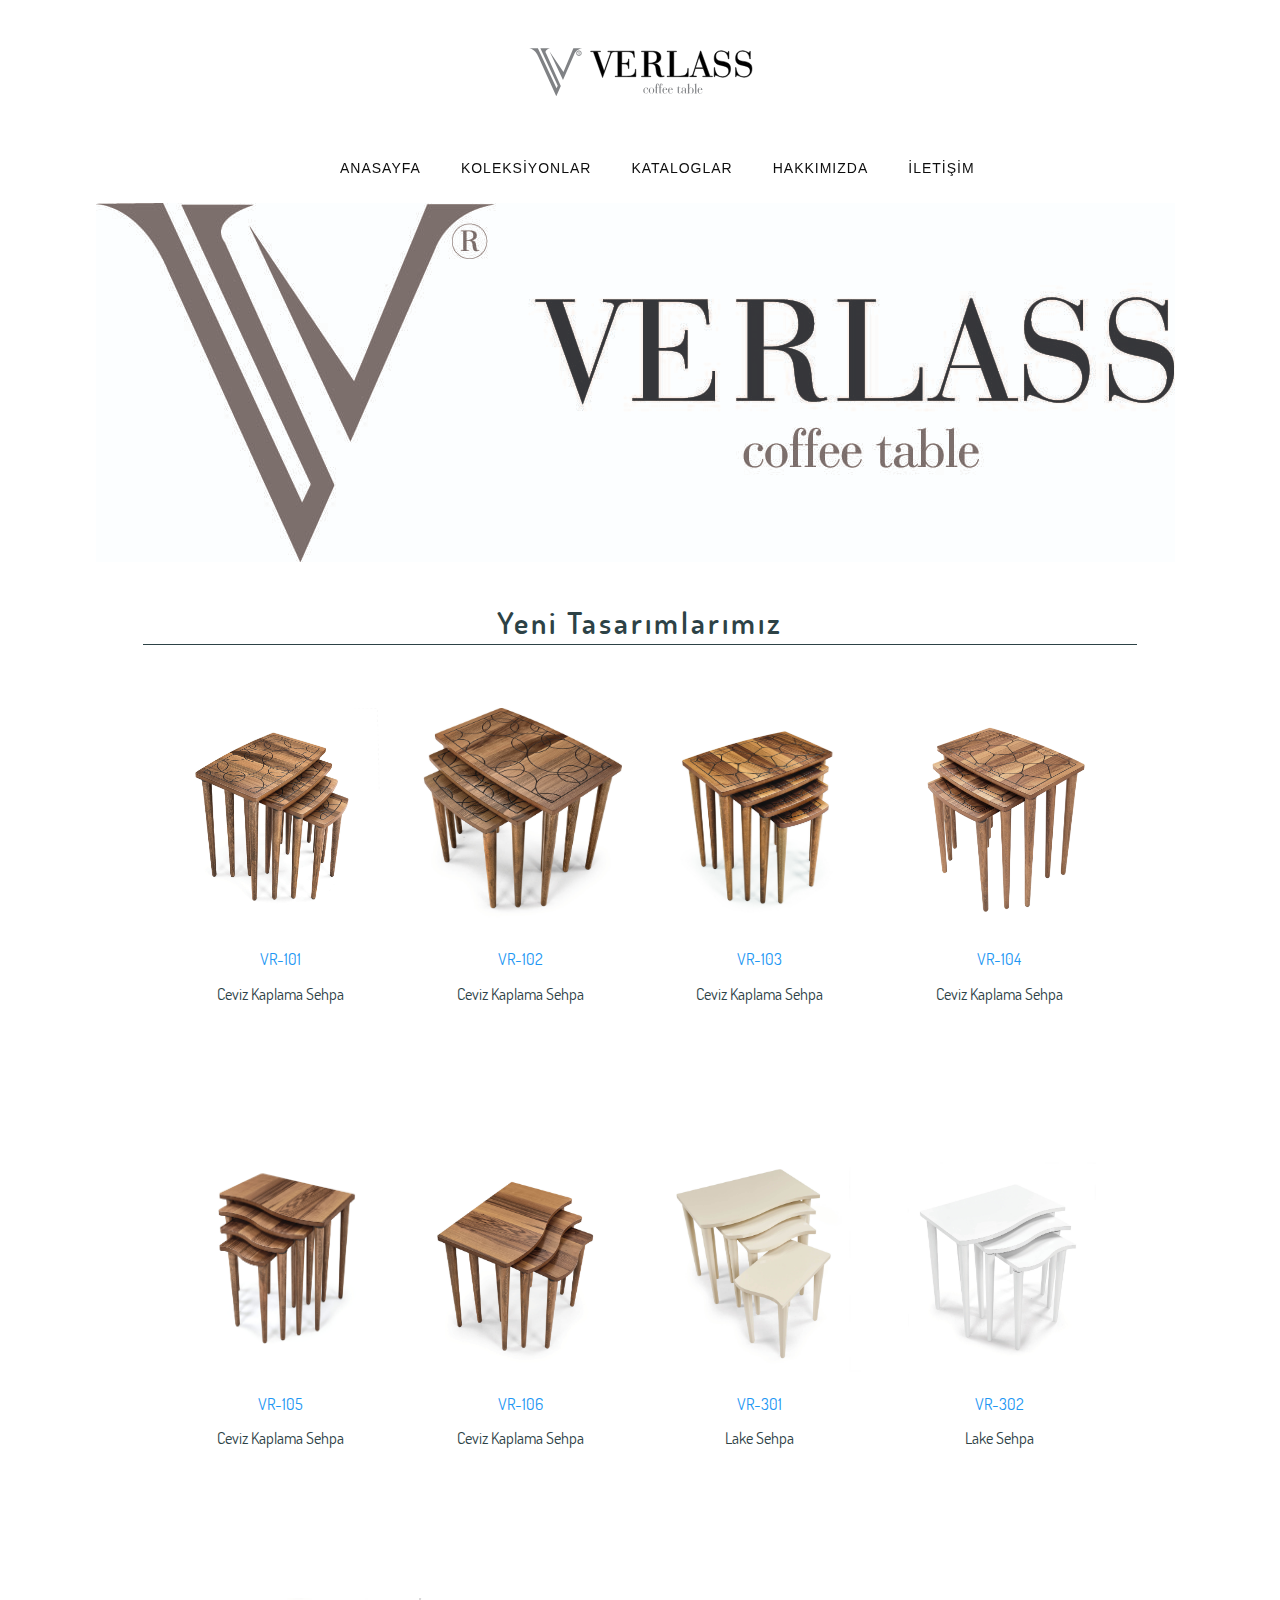
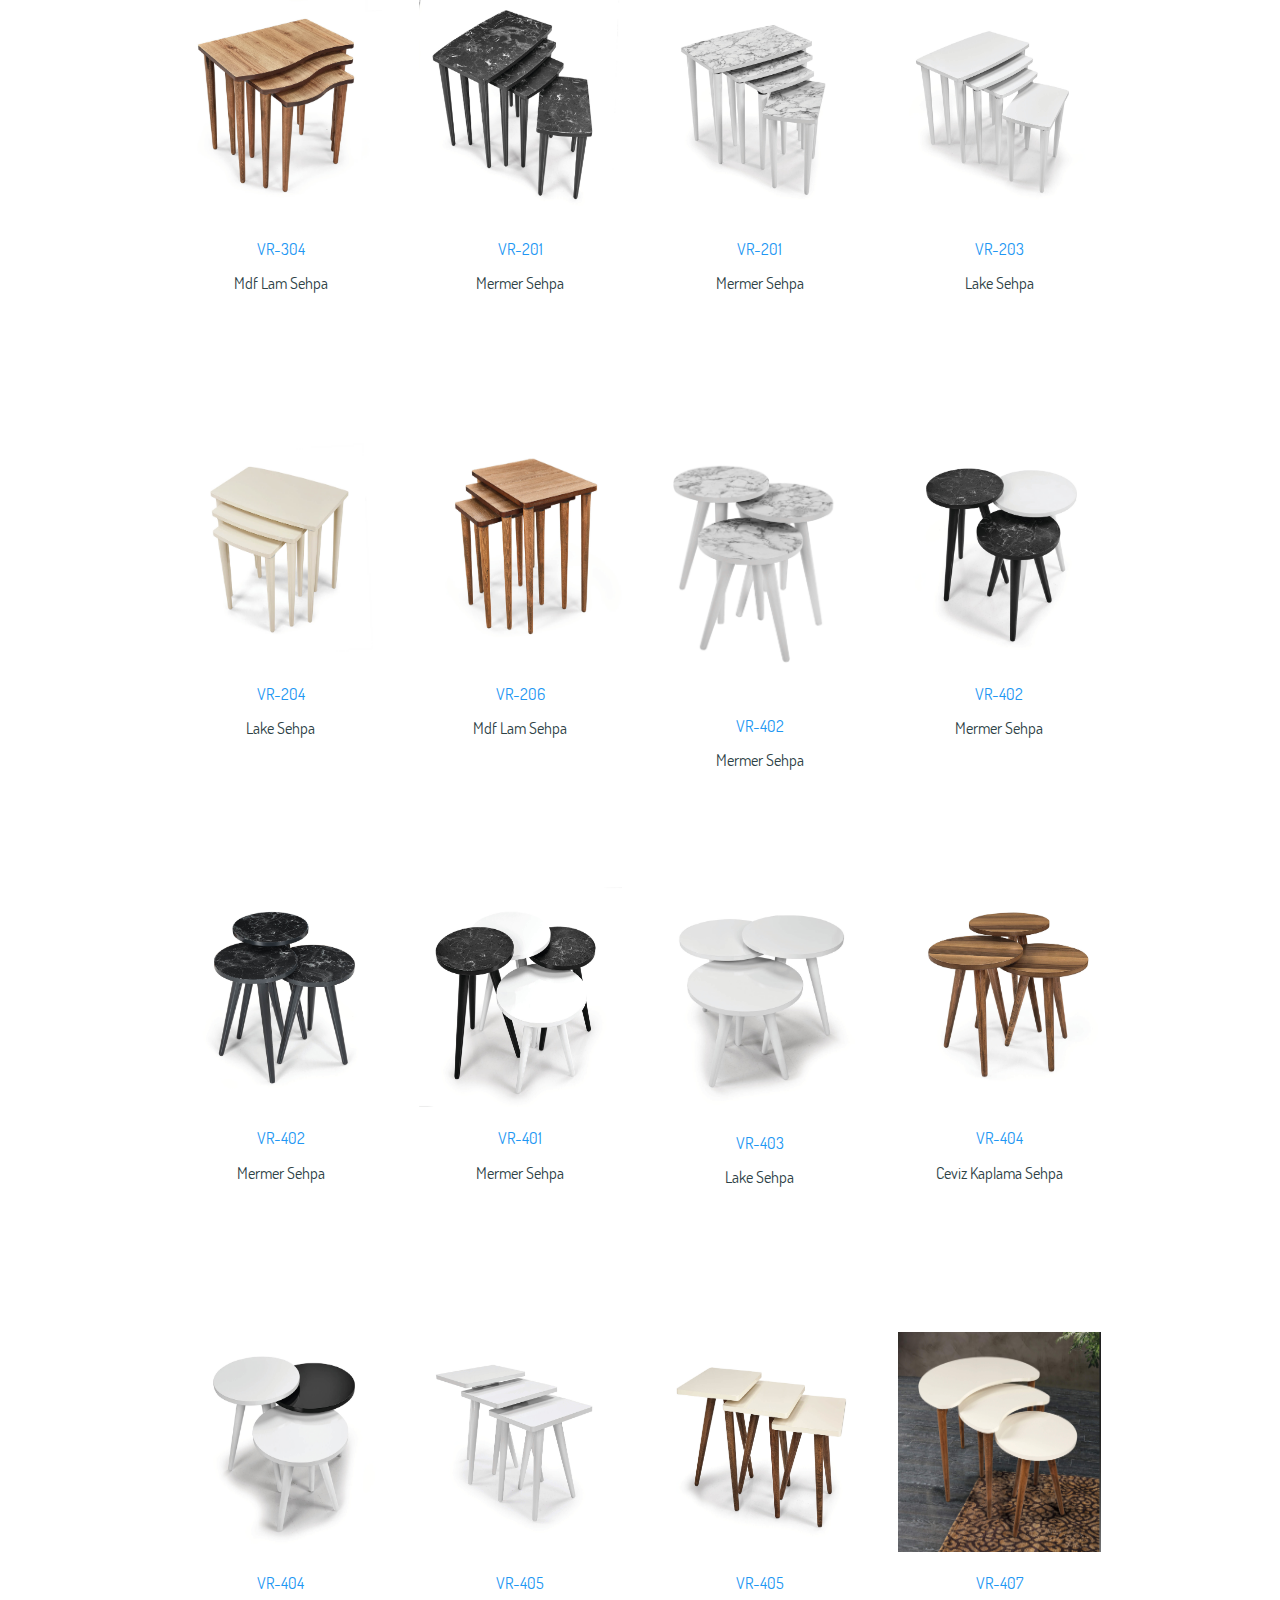
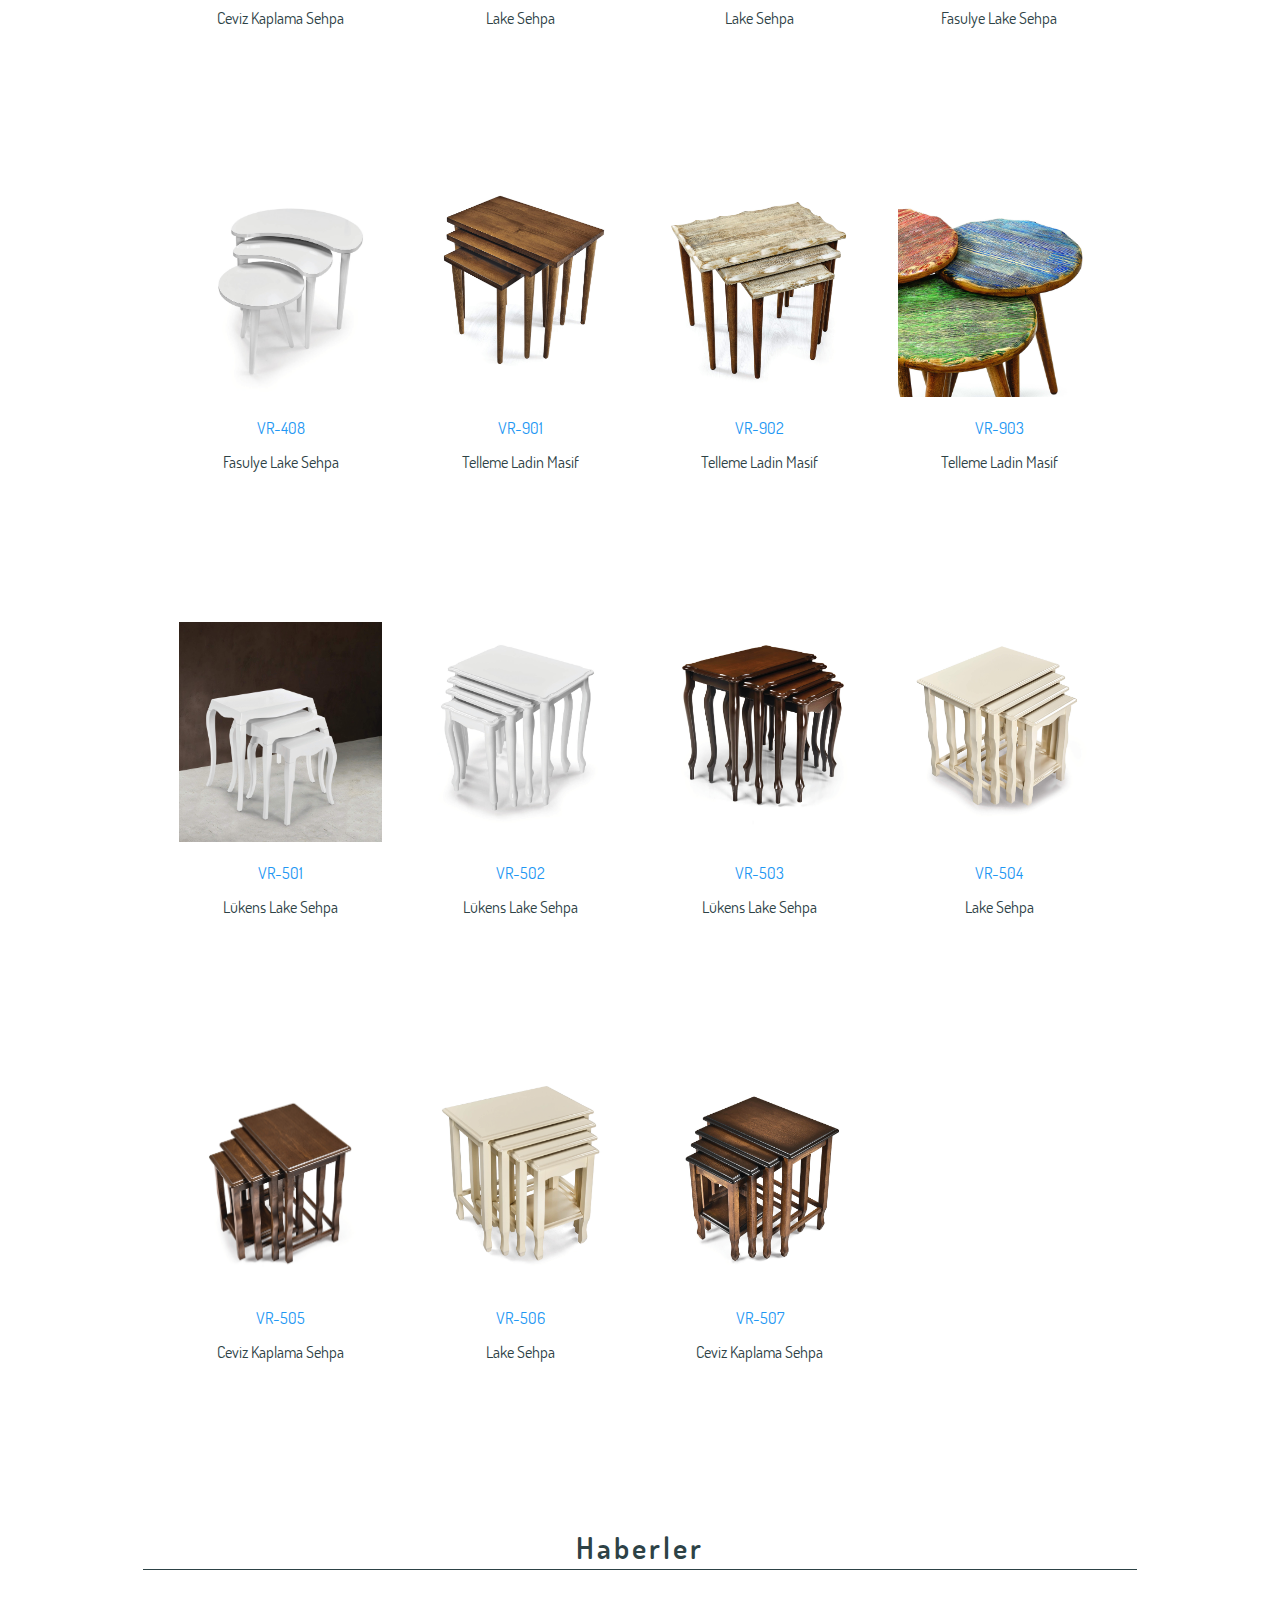
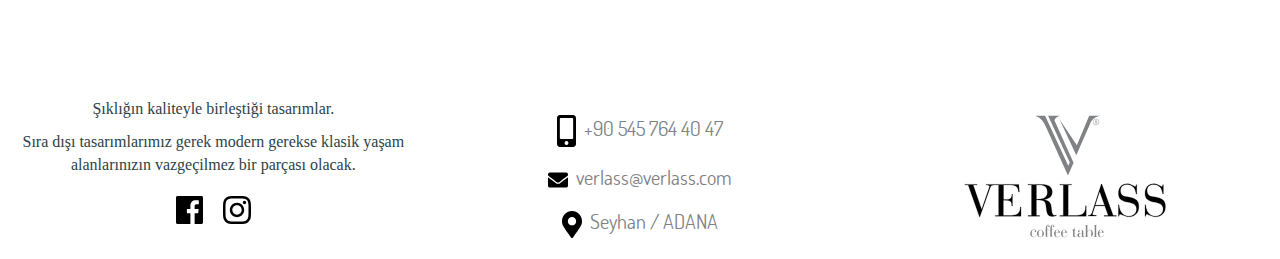
==== commit de44c6d5: "bootstrap updates" ====
--- a/index.html
+++ b/index.html
@@ -1,1592 +1,1601 @@
 <!DOCTYPE html>
-<html lang="en"><script type="text/javascript" charset="utf-8"></script>
-    <head>
-<meta http-equiv="content-type" content="text/html; charset=UTF-8">
+<html lang="en">
+<script type="text/javascript" charset="utf-8"></script>
+
+<head>
+    <meta http-equiv="content-type" content="text/html; charset=UTF-8">
     <meta charset="utf-8">
     <meta name="viewport" content="width=device-width, initial-scale=1, shrink-to-fit=no">
     <meta name="description" content="Ev Dekorasyon Ürünleri">
-    <meta name="keyword" content="Sehpa,Coffee Table,Coffee,Table,Verlass,Masa,Mobilya,Tasarım,Dizayn,Ev,Dekor,Dekorasyon,Zigon,Orta Sehpa,Furniture,Wood,Wooden,Kütük,Masa,">
+    <meta name="keyword"
+        content="Sehpa,Coffee Table,Coffee,Table,Verlass,Masa,Mobilya,Tasarım,Dizayn,Ev,Dekor,Dekorasyon,Zigon,Orta Sehpa,Furniture,Wood,Wooden,Kütük,Masa,">
     <meta http-equiv="refresh" content="200">
     <meta name="robots" content="index, follow">
     <meta name="revisit-after" content="1 days">
 
     <title>Verlass Sehpa</title>
 
+    <link href="css/bootstrap.min.css" rel="stylesheet">
     <link href="css/style.css" rel="stylesheet">
     <link href="css/quickview.css" rel="stylesheet">
     <link href="css/fontawesome.css" rel="stylesheet">
     <link href="css/fontawesome.min.css" rel="stylesheet">
-    <link rel="shortcut icon" href="images/icons/favicon.ico"/>
-        <script src="/js/jquery-3.4.1"></script>
-        <script src="/js/jquery-3.4.1.min.js"></script>       
-        <script src="/js/navbar.js"></script>
-        <script src="/js/slider.js"></script>
-        <script src="/js/quickview.js"></script>
-        <script src="/js/modernizr.js"></script>
-        <script src="/js/velocity.min.js"></script>
-    </head>
-    <body>
-        <div class="logo">
-        <img src="images/icons/verlass_logo_big.svg"></div>
-        <div id='cssmenu'>
-<ul>
-   <li class='active'><a href="/index.html">ANASAYFA</a></li>
-   <li><a href='koleksiyonlar.html'>KOLEKSİYONLAR</a></li>
-   <li><a href='/katalog/verlass katalog calısma1.pdf' target="blank">KATALOGLAR</a></li>
-   <li><a href='#footer'>HAKKIMIZDA</a></li>
-   <li><a href='#footer'>İLETİŞİM</a></li>
-</ul>
-</div>
-        
-<div class="repper3">
-<div class="repper2">
-<div class="repper">
-<div id="gpoy"></div>
-<div id="sdr2012">
-<ul class="sld">
-
-<li class="slide slide1">
- <figure class="SOT190331">
-  <img src="images/slider/slider.jpg"> 
- </figure>
- </li>
-
-<li class="slide slide2">
- <figure class="SOT190331">
-  <img src="images/slider/slider.jpg">  
- </figure>
- </li>
-
-<li class="slide slide3">
- <figure class="SOT190331">
-  <img src="images/slider/slider.jpg">  
- </figure>
- </li>
-
-<li class="slide slide1">
- <figure class="SOT190331">
-  <img src="images/slider/slider.jpg">  
- </figure>
- </li>
-
-</ul></div></div></div>
-</div>
-              
-<div id="page">
-    <div class="heading">Yeni Tasarımlarımız</div>
-
-    <main class="cd-main-content">
-        <!-- main content here -->
-        <ul class="cd-items cd-container">
-            <li class="cd-item" id="product1">
-                <img src="images/products/101.jpg" alt="zigon">
-
-                <div class="product-code-container">
-                    VR-101
+    <link rel="shortcut icon" href="images/icons/favicon.ico" />
+    <script src="/js/jquery-3.4.1.min.js"></script>
+    <script src="/js/navbar.js"></script>
+    <script src="/js/slider.js"></script>
+    <script src="/js/quickview.js"></script>
+    <script src="/js/modernizr.js"></script>
+    <script src="/js/velocity.min.js"></script>
+</head>
+
+<body>
+    <div class="logo">
+        <a href="/index.html"><img src="images/icons/verlass_logo_big.svg"></div></a>
+    <div id='cssmenu'>
+        <ul>
+            <li class='active'><a href="/index.html">ANASAYFA</a></li>
+            <li><a href='koleksiyonlar.html'>KOLEKSİYONLAR</a></li>
+            <li><a href='/katalog/verlass katalog calısma1.pdf' target="blank">KATALOGLAR</a></li>
+            <li><a href='#footer'>HAKKIMIZDA</a></li>
+            <li><a href='#footer'>İLETİŞİM</a></li>
+        </ul>
+    </div>
+
+    <div class="repper3">
+        <div class="repper2">
+            <div class="repper">
+                <div id="gpoy"></div>
+                <div id="sdr2012">
+                    <ul class="sld">
+
+                        <li class="slide slide1">
+                            <figure class="SOT190331">
+                                <img src="images/slider/slider.jpg">
+                            </figure>
+                        </li>
+
+                        <li class="slide slide2">
+                            <figure class="SOT190331">
+                                <img src="images/slider/slider.jpg">
+                            </figure>
+                        </li>
+
+                        <li class="slide slide3">
+                            <figure class="SOT190331">
+                                <img src="images/slider/slider.jpg">
+                            </figure>
+                        </li>
+
+                        <li class="slide slide1">
+                            <figure class="SOT190331">
+                                <img src="images/slider/slider.jpg">
+                            </figure>
+                        </li>
+
+                    </ul>
                 </div>
-
-                <div class="product-sum-container">
-                    <a href="#0" class="product-sum-text">Ceviz Kaplama Sehpa</a>
+            </div>
+        </div>
+    </div>
+
+    <div id="page">
+        <div class="heading">Yeni Tasarımlarımız</div>
+
+        <main class="cd-main-content">
+            <!-- main content here -->
+            <ul class="cd-items cd-container">
+                <li class="cd-item" id="product1">
+                    <img src="images/products/101.jpg" alt="zigon">
+
+                    <div class="product-code-container">
+                        VR-101
+                    </div>
+
+                    <div class="product-sum-container">
+                        <a href="#0" class="product-sum-text">Ceviz Kaplama Sehpa</a>
+                    </div>
+
+                    <a href="#product1" class="cd-trigger">Görüntüle</a>
+                    <div class="quick-view-content">
+                        <div class="quick-view-content-wrapper">
+                            <div class="cd-slider-wrapper">
+                                <ul class="cd-slider">
+                                    <li class="selected"><img src="images/products/101.jpg" alt="Zigon"></li>
+                                    <!--<li><img src="" alt="Product 2"></li>-->
+                                </ul> <!-- cd-slider -->
+
+                                <ul class="cd-slider-navigation">
+                                    <li><a class="cd-next" href="#0">Prev</a></li>
+                                    <li><a class="cd-prev" href="#0">Next</a></li>
+                                </ul> <!-- cd-slider-navigation -->
+                            </div> <!-- cd-slider-wrapper -->
+
+                            <div class="cd-item-info">
+                                <h2>Ceviz Kaplama Sehpa</h2>
+                                <p>
+                                <table>
+                                    <tr>
+                                        <td class="details">Ürün Kodu</td>
+                                        <td class="colon">:</td>
+                                        <td>VR-101</td>
+                                    </tr>
+                                </table>
+
+                                </p>
+                            </div> <!-- cd-item-info -->
+                        </div>
+                    </div>
+                </li> <!-- cd-item -->
+                <li class="cd-item" id="product2">
+                    <img src="images/products/102.jpg" alt="Zigon">
+
+                    <div class="product-code-container">
+                        VR-102
+                    </div>
+
+                    <div class="product-sum-container">
+                        <a href="#0" class="product-sum-text">Ceviz Kaplama Sehpa</a>
+                    </div>
+
+                    <a href="#product2" class="cd-trigger">Görüntüle</a>
+                    <div class="quick-view-content">
+                        <div class="quick-view-content-wrapper">
+                            <div class="cd-slider-wrapper">
+                                <ul class="cd-slider">
+                                    <li class="selected"><img src="images/products/102.jpg" alt="Zigon"></li>
+                                    <!--<li><img src="" alt="Product 2"></li>-->
+                                </ul> <!-- cd-slider -->
+
+                                <ul class="cd-slider-navigation">
+                                    <li><a class="cd-next" href="#0">Prev</a></li>
+                                    <li><a class="cd-prev" href="#0">Next</a></li>
+                                </ul> <!-- cd-slider-navigation -->
+                            </div> <!-- cd-slider-wrapper -->
+
+                            <div class="cd-item-info">
+                                <h2>Ceviz Kaplama Sehpa</h2>
+                                <p>
+                                <table>
+                                    <tr>
+                                        <td class="details">Ürün Kodu</td>
+                                        <td class="colon">:</td>
+                                        <td>VR-102</td>
+                                    </tr>
+                                </table>
+
+                                </p>
+                            </div> <!-- cd-item-info -->
+                        </div>
+                    </div>
+                </li> <!-- cd-item -->
+                <li class="cd-item" id="product3">
+                    <img src="images/products/103.jpg" alt="Zigon">
+
+                    <div class="product-code-container">
+                        VR-103
+                    </div>
+
+                    <div class="product-sum-container">
+                        <a href="#0" class="product-sum-text">Ceviz Kaplama Sehpa</a>
+                    </div>
+
+                    <a href="#product3" class="cd-trigger">Görüntüle</a>
+                    <div class="quick-view-content">
+                        <div class="quick-view-content-wrapper">
+                            <div class="cd-slider-wrapper">
+                                <ul class="cd-slider">
+                                    <li class="selected"><img src="images/products/103.jpg" alt="Zigon"></li>
+                                    <!--<li><img src="" alt="Product 2"></li>-->
+                                </ul> <!-- cd-slider -->
+
+                                <ul class="cd-slider-navigation">
+                                    <li><a class="cd-next" href="#0">Prev</a></li>
+                                    <li><a class="cd-prev" href="#0">Next</a></li>
+                                </ul> <!-- cd-slider-navigation -->
+                            </div> <!-- cd-slider-wrapper -->
+
+                            <div class="cd-item-info">
+                                <h2>Ceviz Kaplama Sehpa</h2>
+                                <p>
+                                <table>
+                                    <tr>
+                                        <td class="details">Ürün Kodu</td>
+                                        <td class="colon">:</td>
+                                        <td>VR-103</td>
+                                    </tr>
+                                </table>
+
+                                </p>
+                            </div> <!-- cd-item-info -->
+                        </div>
+                    </div>
+                </li> <!-- cd-item -->
+                <li class="cd-item" id="product4">
+                    <img src="images/products/104.jpg" alt="Zigon">
+
+                    <div class="product-code-container">
+                        VR-104
+                    </div>
+
+                    <div class="product-sum-container">
+                        <a href="#0" class="product-sum-text">Ceviz Kaplama Sehpa</a>
+                    </div>
+
+                    <a href="#product4" class="cd-trigger">Görüntüle</a>
+                    <div class="quick-view-content">
+                        <div class="quick-view-content-wrapper">
+                            <div class="cd-slider-wrapper">
+                                <ul class="cd-slider">
+                                    <li class="selected"><img src="images/products/104.jpg" alt="Zigon"></li>
+                                    <!--<li><img src="" alt="Product 2"></li>-->
+                                </ul> <!-- cd-slider -->
+
+                                <ul class="cd-slider-navigation">
+                                    <li><a class="cd-next" href="#0">Prev</a></li>
+                                    <li><a class="cd-prev" href="#0">Next</a></li>
+                                </ul> <!-- cd-slider-navigation -->
+                            </div> <!-- cd-slider-wrapper -->
+
+                            <div class="cd-item-info">
+                                <h2>Ceviz Kaplama Sehpa</h2>
+                                <p>
+                                <table>
+                                    <tr>
+                                        <td class="details">Ürün Kodu</td>
+                                        <td class="colon">:</td>
+                                        <td>VR-104</td>
+                                    </tr>
+                                </table>
+
+                                </p>
+                            </div> <!-- cd-item-info -->
+                        </div>
+                    </div>
+                </li> <!-- cd-item -->
+                <li class="cd-item" id="product5">
+                    <img src="images/products/105.jpg" alt="Zigon">
+
+                    <div class="product-code-container">
+                        VR-105
+                    </div>
+
+                    <div class="product-sum-container">
+                        <a href="#0" class="product-sum-text">Ceviz Kaplama Sehpa</a>
+                    </div>
+
+                    <a href="#product5" class="cd-trigger">Görüntüle</a>
+                    <div class="quick-view-content">
+                        <div class="quick-view-content-wrapper">
+                            <div class="cd-slider-wrapper">
+                                <ul class="cd-slider">
+                                    <li class="selected"><img src="images/products/105.jpg" alt="Zigon"></li>
+                                    <!--<li><img src="" alt="Product 2"></li>-->
+                                </ul> <!-- cd-slider -->
+
+                                <ul class="cd-slider-navigation">
+                                    <li><a class="cd-next" href="#0">Prev</a></li>
+                                    <li><a class="cd-prev" href="#0">Next</a></li>
+                                </ul> <!-- cd-slider-navigation -->
+                            </div> <!-- cd-slider-wrapper -->
+
+                            <div class="cd-item-info">
+                                <h2>Ceviz Kaplama Sehpa</h2>
+                                <p>
+                                <table>
+                                    <tr>
+                                        <td class="details">Ürün Kodu</td>
+                                        <td class="colon">:</td>
+                                        <td>VR-105</td>
+                                    </tr>
+                                </table>
+
+                                </p>
+                            </div> <!-- cd-item-info -->
+                        </div>
+                    </div>
+                </li> <!-- cd-item -->
+                <li class="cd-item" id="product6">
+                    <img src="images/products/106.jpg" alt="Zigon">
+
+                    <div class="product-code-container">
+                        VR-106
+                    </div>
+
+                    <div class="product-sum-container">
+                        <a href="#0" class="product-sum-text">Ceviz Kaplama Sehpa</a>
+                    </div>
+
+                    <a href="#product6" class="cd-trigger">Görüntüle</a>
+                    <div class="quick-view-content">
+                        <div class="quick-view-content-wrapper">
+                            <div class="cd-slider-wrapper">
+                                <ul class="cd-slider">
+                                    <li class="selected"><img src="images/products/106.jpg" alt="Zigon"></li>
+                                    <!--<li><img src="" alt="Product 2"></li>-->
+                                </ul> <!-- cd-slider -->
+
+                                <ul class="cd-slider-navigation">
+                                    <li><a class="cd-next" href="#0">Prev</a></li>
+                                    <li><a class="cd-prev" href="#0">Next</a></li>
+                                </ul> <!-- cd-slider-navigation -->
+                            </div> <!-- cd-slider-wrapper -->
+
+                            <div class="cd-item-info">
+                                <h2>Ceviz Kaplama Sehpa</h2>
+                                <p>
+                                <table>
+                                    <tr>
+                                        <td class="details">Ürün Kodu</td>
+                                        <td class="colon">:</td>
+                                        <td>VR-106</td>
+                                    </tr>
+                                </table>
+
+                                </p>
+                            </div> <!-- cd-item-info -->
+                        </div>
+                    </div>
+                </li> <!-- cd-item -->
+                <li class="cd-item" id="product7">
+                    <img src="images/products/301.jpg" alt="Zigon">
+
+                    <div class="product-code-container">
+                        VR-301
+                    </div>
+
+                    <div class="product-sum-container">
+                        <a href="#0" class="product-sum-text">Lake Sehpa</a>
+                    </div>
+
+                    <a href="#product7" class="cd-trigger">Görüntüle</a>
+                    <div class="quick-view-content">
+                        <div class="quick-view-content-wrapper">
+                            <div class="cd-slider-wrapper">
+                                <ul class="cd-slider">
+                                    <li class="selected"><img src="images/products/301.jpg" alt="Zigon"></li>
+                                    <!--<li><img src="" alt="Product 2"></li>-->
+                                </ul> <!-- cd-slider -->
+
+                                <ul class="cd-slider-navigation">
+                                    <li><a class="cd-next" href="#0">Prev</a></li>
+                                    <li><a class="cd-prev" href="#0">Next</a></li>
+                                </ul> <!-- cd-slider-navigation -->
+                            </div> <!-- cd-slider-wrapper -->
+
+                            <div class="cd-item-info">
+                                <h2>Lake Sehpa</h2>
+                                <p>
+                                <table>
+                                    <tr>
+                                        <td class="details">Ürün Kodu</td>
+                                        <td class="colon">:</td>
+                                        <td>VR-301</td>
+                                    </tr>
+                                </table>
+
+                                </p>
+                            </div> <!-- cd-item-info -->
+                        </div>
+                    </div>
+                </li> <!-- cd-item -->
+                <li class="cd-item" id="product8">
+                    <img src="images/products/302.jpg" alt="Zigon">
+
+                    <div class="product-code-container">
+                        VR-302
+                    </div>
+
+                    <div class="product-sum-container">
+                        <a href="#0" class="product-sum-text">Lake Sehpa</a>
+                    </div>
+
+                    <a href="#product8" class="cd-trigger">Görüntüle</a>
+                    <div class="quick-view-content">
+                        <div class="quick-view-content-wrapper">
+                            <div class="cd-slider-wrapper">
+                                <ul class="cd-slider">
+                                    <li class="selected"><img src="images/products/302.jpg" alt="Zigon"></li>
+                                    <!--<li><img src="" alt="Product 2"></li>-->
+                                </ul> <!-- cd-slider -->
+
+                                <ul class="cd-slider-navigation">
+                                    <li><a class="cd-next" href="#0">Prev</a></li>
+                                    <li><a class="cd-prev" href="#0">Next</a></li>
+                                </ul> <!-- cd-slider-navigation -->
+                            </div> <!-- cd-slider-wrapper -->
+
+                            <div class="cd-item-info">
+                                <h2>Lake Sehpa</h2>
+                                <p>
+                                <table>
+                                    <tr>
+                                        <td class="details">Ürün Kodu</td>
+                                        <td class="colon">:</td>
+                                        <td>VR-302</td>
+                                    </tr>
+                                </table>
+
+                                </p>
+                            </div> <!-- cd-item-info -->
+                        </div>
+                    </div>
+                </li> <!-- cd-item -->
+
+                <!-- product9 is VR-303 -->
+
+
+                <li class="cd-item" id="product10">
+                    <img src="images/products/304.jpg" alt="Zigon">
+
+                    <div class="product-code-container">
+                        VR-304
+                    </div>
+
+                    <div class="product-sum-container">
+                        <a href="#0" class="product-sum-text">Mdf Lam Sehpa</a>
+                    </div>
+
+                    <a href="#product10" class="cd-trigger">Görüntüle</a>
+                    <div class="quick-view-content">
+                        <div class="quick-view-content-wrapper">
+                            <div class="cd-slider-wrapper">
+                                <ul class="cd-slider">
+                                    <li class="selected"><img src="images/products/304.jpg" alt="Zigon"></li>
+                                    <!--<li><img src="" alt="Product 2"></li>-->
+                                </ul> <!-- cd-slider -->
+
+                                <ul class="cd-slider-navigation">
+                                    <li><a class="cd-next" href="#0">Prev</a></li>
+                                    <li><a class="cd-prev" href="#0">Next</a></li>
+                                </ul> <!-- cd-slider-navigation -->
+                            </div> <!-- cd-slider-wrapper -->
+
+                            <div class="cd-item-info">
+                                <h2>Mdf Lam Sehpa</h2>
+                                <p>
+                                <table>
+                                    <tr>
+                                        <td class="details">Ürün Kodu</td>
+                                        <td class="colon">:</td>
+                                        <td>VR-304</td>
+                                    </tr>
+                                </table>
+
+                                </p>
+                            </div> <!-- cd-item-info -->
+                        </div>
+                    </div>
+                </li> <!-- cd-item -->
+                <li class="cd-item" id="product11">
+                    <img src="images/products/201s.jpg" alt="Zigon">
+
+                    <div class="product-code-container">
+                        VR-201
+                    </div>
+
+                    <div class="product-sum-container">
+                        <a href="#0" class="product-sum-text">Mermer Sehpa</a>
+                    </div>
+
+                    <a href="#product11" class="cd-trigger">Görüntüle</a>
+                    <div class="quick-view-content">
+                        <div class="quick-view-content-wrapper">
+                            <div class="cd-slider-wrapper">
+                                <ul class="cd-slider">
+                                    <li class="selected"><img src="images/products/201s.jpg" alt="Zigon"></li>
+                                    <!--<li><img src="" alt="Product 2"></li>-->
+                                </ul> <!-- cd-slider -->
+
+                                <ul class="cd-slider-navigation">
+                                    <li><a class="cd-next" href="#0">Prev</a></li>
+                                    <li><a class="cd-prev" href="#0">Next</a></li>
+                                </ul> <!-- cd-slider-navigation -->
+                            </div> <!-- cd-slider-wrapper -->
+
+                            <div class="cd-item-info">
+                                <h2>Mermer Sehpa</h2>
+                                <p>
+                                <table>
+                                    <tr>
+                                        <td class="details">Ürün Kodu</td>
+                                        <td class="colon">:</td>
+                                        <td>VR-201</td>
+                                    </tr>
+                                </table>
+
+                                </p>
+                            </div> <!-- cd-item-info -->
+                        </div>
+                    </div>
+                </li> <!-- cd-item -->
+                <li class="cd-item" id="product12">
+                    <img src="images/products/201b.jpg" alt="Zigon">
+
+                    <div class="product-code-container">
+                        VR-201
+                    </div>
+
+                    <div class="product-sum-container">
+                        <a href="#0" class="product-sum-text">Mermer Sehpa</a>
+                    </div>
+
+                    <a href="#product12" class="cd-trigger">Görüntüle</a>
+                    <div class="quick-view-content">
+                        <div class="quick-view-content-wrapper">
+                            <div class="cd-slider-wrapper">
+                                <ul class="cd-slider">
+                                    <li class="selected"><img src="images/products/201b.jpg" alt="Zigon"></li>
+                                    <!--<li><img src="" alt="Product 2"></li>-->
+                                </ul> <!-- cd-slider -->
+
+                                <ul class="cd-slider-navigation">
+                                    <li><a class="cd-next" href="#0">Prev</a></li>
+                                    <li><a class="cd-prev" href="#0">Next</a></li>
+                                </ul> <!-- cd-slider-navigation -->
+                            </div> <!-- cd-slider-wrapper -->
+
+                            <div class="cd-item-info">
+                                <h2>Mermer Sehpa</h2>
+                                <p>
+                                <table>
+                                    <tr>
+                                        <td class="details">Ürün Kodu</td>
+                                        <td class="colon">:</td>
+                                        <td>VR-201</td>
+                                    </tr>
+                                </table>
+
+                                </p>
+                            </div> <!-- cd-item-info -->
+                        </div>
+                    </div>
+                </li> <!-- cd-item -->
+                <li class="cd-item" id="product13">
+                    <img src="images/products/203.jpg" alt="Zigon">
+
+                    <div class="product-code-container">
+                        VR-203
+                    </div>
+
+                    <div class="product-sum-container">
+                        <a href="#0" class="product-sum-text">Lake Sehpa</a>
+                    </div>
+
+                    <a href="#product13" class="cd-trigger">Görüntüle</a>
+                    <div class="quick-view-content">
+                        <div class="quick-view-content-wrapper">
+                            <div class="cd-slider-wrapper">
+                                <ul class="cd-slider">
+                                    <li class="selected"><img src="images/products/203.jpg" alt="Zigon"></li>
+                                    <!--<li><img src="" alt="Product 2"></li>-->
+                                </ul> <!-- cd-slider -->
+
+                                <ul class="cd-slider-navigation">
+                                    <li><a class="cd-next" href="#0">Prev</a></li>
+                                    <li><a class="cd-prev" href="#0">Next</a></li>
+                                </ul> <!-- cd-slider-navigation -->
+                            </div> <!-- cd-slider-wrapper -->
+
+                            <div class="cd-item-info">
+                                <h2>Lake Sehpa</h2>
+                                <p>
+                                <table>
+                                    <tr>
+                                        <td class="details">Ürün Kodu</td>
+                                        <td class="colon">:</td>
+                                        <td>VR-203</td>
+                                    </tr>
+                                </table>
+
+                                </p>
+                            </div> <!-- cd-item-info -->
+                        </div>
+                    </div>
+                </li> <!-- cd-item -->
+                <li class="cd-item" id="product14">
+                    <img src="images/products/204.jpg" alt="Zigon">
+
+                    <div class="product-code-container">
+                        VR-204
+                    </div>
+
+                    <div class="product-sum-container">
+                        <a href="#0" class="product-sum-text">Lake Sehpa</a>
+                    </div>
+
+                    <a href="#product14" class="cd-trigger">Görüntüle</a>
+                    <div class="quick-view-content">
+                        <div class="quick-view-content-wrapper">
+                            <div class="cd-slider-wrapper">
+                                <ul class="cd-slider">
+                                    <li class="selected"><img src="images/products/204.jpg" alt="Zigon"></li>
+                                    <!--<li><img src="" alt="Product 2"></li>-->
+                                </ul> <!-- cd-slider -->
+
+                                <ul class="cd-slider-navigation">
+                                    <li><a class="cd-next" href="#0">Prev</a></li>
+                                    <li><a class="cd-prev" href="#0">Next</a></li>
+                                </ul> <!-- cd-slider-navigation -->
+                            </div> <!-- cd-slider-wrapper -->
+
+                            <div class="cd-item-info">
+                                <h2>Lake Sehpa</h2>
+                                <p>
+                                <table>
+                                    <tr>
+                                        <td class="details">Ürün Kodu</td>
+                                        <td class="colon">:</td>
+                                        <td>VR-204</td>
+                                    </tr>
+                                </table>
+
+                                </p>
+                            </div> <!-- cd-item-info -->
+                        </div>
+                    </div>
+                </li> <!-- cd-item -->
+
+                <!-- product15 is VR-205 -->
+
+                <li class="cd-item" id="product16">
+                    <img src="images/products/206.jpg" alt="Zigon">
+
+                    <div class="product-code-container">
+                        VR-206
+                    </div>
+
+                    <div class="product-sum-container">
+                        <a href="#0" class="product-sum-text">Mdf Lam Sehpa</a>
+                    </div>
+
+                    <a href="#product16" class="cd-trigger">Görüntüle</a>
+                    <div class="quick-view-content">
+                        <div class="quick-view-content-wrapper">
+                            <div class="cd-slider-wrapper">
+                                <ul class="cd-slider">
+                                    <li class="selected"><img src="images/products/206.jpg" alt="Zigon"></li>
+                                    <!--<li><img src="" alt="Product 2"></li>-->
+                                </ul> <!-- cd-slider -->
+
+                                <ul class="cd-slider-navigation">
+                                    <li><a class="cd-next" href="#0">Prev</a></li>
+                                    <li><a class="cd-prev" href="#0">Next</a></li>
+                                </ul> <!-- cd-slider-navigation -->
+                            </div> <!-- cd-slider-wrapper -->
+
+                            <div class="cd-item-info">
+                                <h2>Mdf Lam Sehpa</h2>
+                                <p>
+                                <table>
+                                    <tr>
+                                        <td class="details">Ürün Kodu</td>
+                                        <td class="colon">:</td>
+                                        <td>VR-206</td>
+                                    </tr>
+                                </table>
+
+                                </p>
+                            </div> <!-- cd-item-info -->
+                        </div>
+                    </div>
+                </li> <!-- cd-item -->
+                <li class="cd-item" id="product17">
+                    <img src="images/products/402b.jpg" alt="Zigon">
+
+                    <div class="product-code-container">
+                        VR-402
+                    </div>
+
+                    <div class="product-sum-container">
+                        <a href="#0" class="product-sum-text">Mermer Sehpa</a>
+                    </div>
+
+                    <a href="#product17" class="cd-trigger">Görüntüle</a>
+                    <div class="quick-view-content">
+                        <div class="quick-view-content-wrapper">
+                            <div class="cd-slider-wrapper">
+                                <ul class="cd-slider">
+                                    <li class="selected"><img src="images/products/402b.jpg" alt="Zigon"></li>
+                                    <!--<li><img src="" alt="Product 2"></li>-->
+                                </ul> <!-- cd-slider -->
+
+                                <ul class="cd-slider-navigation">
+                                    <li><a class="cd-next" href="#0">Prev</a></li>
+                                    <li><a class="cd-prev" href="#0">Next</a></li>
+                                </ul> <!-- cd-slider-navigation -->
+                            </div> <!-- cd-slider-wrapper -->
+
+                            <div class="cd-item-info">
+                                <h2>Mermer Sehpa</h2>
+                                <p>
+                                <table>
+                                    <tr>
+                                        <td class="details">Ürün Kodu</td>
+                                        <td class="colon">:</td>
+                                        <td>VR-402</td>
+                                    </tr>
+                                </table>
+
+                                </p>
+                            </div> <!-- cd-item-info -->
+                        </div>
+                    </div>
+                </li> <!-- cd-item -->
+                <li class="cd-item" id="product18">
+                    <img src="images/products/402c.jpg" alt="Zigon">
+
+                    <div class="product-code-container">
+                        VR-402
+                    </div>
+
+                    <div class="product-sum-container">
+                        <a href="#0" class="product-sum-text">Mermer Sehpa</a>
+                    </div>
+
+                    <a href="#product18" class="cd-trigger">Görüntüle</a>
+                    <div class="quick-view-content">
+                        <div class="quick-view-content-wrapper">
+                            <div class="cd-slider-wrapper">
+                                <ul class="cd-slider">
+                                    <li class="selected"><img src="images/products/402c.jpg" alt="Zigon"></li>
+                                    <!--<li><img src="" alt="Product 2"></li>-->
+                                </ul> <!-- cd-slider -->
+
+                                <ul class="cd-slider-navigation">
+                                    <li><a class="cd-next" href="#0">Prev</a></li>
+                                    <li><a class="cd-prev" href="#0">Next</a></li>
+                                </ul> <!-- cd-slider-navigation -->
+                            </div> <!-- cd-slider-wrapper -->
+
+                            <div class="cd-item-info">
+                                <h2>Mermer Sehpa</h2>
+                                <p>
+                                <table>
+                                    <tr>
+                                        <td class="details">Ürün Kodu</td>
+                                        <td class="colon">:</td>
+                                        <td>VR-402</td>
+                                    </tr>
+                                </table>
+
+                                </p>
+                            </div> <!-- cd-item-info -->
+                        </div>
+                    </div>
+                </li> <!-- cd-item -->
+                <li class="cd-item" id="product19">
+                    <img src="images/products/402s.jpg" alt="Zigon">
+
+                    <div class="product-code-container">
+                        VR-402
+                    </div>
+
+                    <div class="product-sum-container">
+                        <a href="#0" class="product-sum-text">Mermer Sehpa</a>
+                    </div>
+
+                    <a href="#product19" class="cd-trigger">Görüntüle</a>
+                    <div class="quick-view-content">
+                        <div class="quick-view-content-wrapper">
+                            <div class="cd-slider-wrapper">
+                                <ul class="cd-slider">
+                                    <li class="selected"><img src="images/products/402s.jpg" alt="Zigon"></li>
+                                    <!--<li><img src="" alt="Product 2"></li>-->
+                                </ul> <!-- cd-slider -->
+
+                                <ul class="cd-slider-navigation">
+                                    <li><a class="cd-next" href="#0">Prev</a></li>
+                                    <li><a class="cd-prev" href="#0">Next</a></li>
+                                </ul> <!-- cd-slider-navigation -->
+                            </div> <!-- cd-slider-wrapper -->
+
+                            <div class="cd-item-info">
+                                <h2>Mermer Sehpa</h2>
+                                <p>
+                                <table>
+                                    <tr>
+                                        <td class="details">Ürün Kodu</td>
+                                        <td class="colon">:</td>
+                                        <td>VR-402</td>
+                                    </tr>
+                                </table>
+
+                                </p>
+                            </div> <!-- cd-item-info -->
+                        </div>
+                    </div>
+                </li> <!-- cd-item -->
+                <li class="cd-item" id="product20">
+                    <img src="images/products/401.jpg" alt="Zigon">
+
+                    <div class="product-code-container">
+                        VR-401
+                    </div>
+
+                    <div class="product-sum-container">
+                        <a href="#0" class="product-sum-text">Mermer Sehpa</a>
+                    </div>
+
+                    <a href="#product20" class="cd-trigger">Görüntüle</a>
+                    <div class="quick-view-content">
+                        <div class="quick-view-content-wrapper">
+                            <div class="cd-slider-wrapper">
+                                <ul class="cd-slider">
+                                    <li class="selected"><img src="images/products/401.jpg" alt="Zigon"></li>
+                                    <!--<li><img src="" alt="Product 2"></li>-->
+                                </ul> <!-- cd-slider -->
+
+                                <ul class="cd-slider-navigation">
+                                    <li><a class="cd-next" href="#0">Prev</a></li>
+                                    <li><a class="cd-prev" href="#0">Next</a></li>
+                                </ul> <!-- cd-slider-navigation -->
+                            </div> <!-- cd-slider-wrapper -->
+
+                            <div class="cd-item-info">
+                                <h2>Mermer Sehpa</h2>
+                                <p>
+                                <table>
+                                    <tr>
+                                        <td class="details">Ürün Kodu</td>
+                                        <td class="colon">:</td>
+                                        <td>VR-401</td>
+                                    </tr>
+                                </table>
+
+                                </p>
+                            </div> <!-- cd-item-info -->
+                        </div>
+                    </div>
+                </li> <!-- cd-item -->
+                <li class="cd-item" id="product21">
+                    <img src="images/products/403b.jpg" alt="Zigon">
+
+                    <div class="product-code-container">
+                        VR-403
+                    </div>
+
+                    <div class="product-sum-container">
+                        <a href="#0" class="product-sum-text">Lake Sehpa</a>
+                    </div>
+
+                    <a href="#product21" class="cd-trigger">Görüntüle</a>
+                    <div class="quick-view-content">
+                        <div class="quick-view-content-wrapper">
+                            <div class="cd-slider-wrapper">
+                                <ul class="cd-slider">
+                                    <li class="selected"><img src="images/products/403b.jpg" alt="Zigon"></li>
+                                    <!--<li><img src="" alt="Product 2"></li>-->
+                                </ul> <!-- cd-slider -->
+
+                                <ul class="cd-slider-navigation">
+                                    <li><a class="cd-next" href="#0">Prev</a></li>
+                                    <li><a class="cd-prev" href="#0">Next</a></li>
+                                </ul> <!-- cd-slider-navigation -->
+                            </div> <!-- cd-slider-wrapper -->
+
+                            <div class="cd-item-info">
+                                <h2>Lake Sehpa</h2>
+                                <p>
+                                <table>
+                                    <tr>
+                                        <td class="details">Ürün Kodu</td>
+                                        <td class="colon">:</td>
+                                        <td>VR-403</td>
+                                    </tr>
+                                </table>
+
+                                </p>
+                            </div> <!-- cd-item-info -->
+                        </div>
+                    </div>
+                </li> <!-- cd-item -->
+
+                <!-- product22 is VR-403 -->
+
+                <li class="cd-item" id="product23">
+                    <img src="images/products/404.jpg" alt="Zigon">
+
+                    <div class="product-code-container">
+                        VR-404
+                    </div>
+
+                    <div class="product-sum-container">
+                        <a href="#0" class="product-sum-text">Ceviz Kaplama Sehpa</a>
+                    </div>
+
+                    <a href="#product23" class="cd-trigger">Görüntüle</a>
+                    <div class="quick-view-content">
+                        <div class="quick-view-content-wrapper">
+                            <div class="cd-slider-wrapper">
+                                <ul class="cd-slider">
+                                    <li class="selected"><img src="images/products/404.jpg" alt="Zigon"></li>
+                                    <!--<li><img src="" alt="Product 2"></li>-->
+                                </ul> <!-- cd-slider -->
+
+                                <ul class="cd-slider-navigation">
+                                    <li><a class="cd-next" href="#0">Prev</a></li>
+                                    <li><a class="cd-prev" href="#0">Next</a></li>
+                                </ul> <!-- cd-slider-navigation -->
+                            </div> <!-- cd-slider-wrapper -->
+
+                            <div class="cd-item-info">
+                                <h2>Ceviz Kaplama Sehpa</h2>
+                                <p>
+                                <table>
+                                    <tr>
+                                        <td class="details">Ürün Kodu</td>
+                                        <td class="colon">:</td>
+                                        <td>VR-404</td>
+                                    </tr>
+                                </table>
+
+                                </p>
+                            </div> <!-- cd-item-info -->
+                        </div>
+                    </div>
+                </li> <!-- cd-item -->
+                <li class="cd-item" id="product24">
+                    <img src="images/products/404c.jpg" alt="Zigon">
+
+                    <div class="product-code-container">
+                        VR-404
+                    </div>
+
+                    <div class="product-sum-container">
+                        <a href="#0" class="product-sum-text">Ceviz Kaplama Sehpa</a>
+                    </div>
+
+                    <a href="#product24" class="cd-trigger">Görüntüle</a>
+                    <div class="quick-view-content">
+                        <div class="quick-view-content-wrapper">
+                            <div class="cd-slider-wrapper">
+                                <ul class="cd-slider">
+                                    <li class="selected"><img src="images/products/404c.jpg" alt="Zigon"></li>
+                                    <!--<li><img src="" alt="Product 2"></li>-->
+                                </ul> <!-- cd-slider -->
+
+                                <ul class="cd-slider-navigation">
+                                    <li><a class="cd-next" href="#0">Prev</a></li>
+                                    <li><a class="cd-prev" href="#0">Next</a></li>
+                                </ul> <!-- cd-slider-navigation -->
+                            </div> <!-- cd-slider-wrapper -->
+
+                            <div class="cd-item-info">
+                                <h2>Ceviz Kaplama Sehpa</h2>
+                                <p>
+                                <table>
+                                    <tr>
+                                        <td class="details">Ürün Kodu</td>
+                                        <td class="colon">:</td>
+                                        <td>VR-404</td>
+                                    </tr>
+                                </table>
+
+                                </p>
+                            </div> <!-- cd-item-info -->
+                        </div>
+                    </div>
+                </li> <!-- cd-item -->
+                <li class="cd-item" id="product25">
+                    <img src="images/products/405b.jpg" alt="Zigon">
+
+                    <div class="product-code-container">
+                        VR-405
+                    </div>
+
+                    <div class="product-sum-container">
+                        <a href="#0" class="product-sum-text">Lake Sehpa</a>
+                    </div>
+
+                    <a href="#product25" class="cd-trigger">Görüntüle</a>
+                    <div class="quick-view-content">
+                        <div class="quick-view-content-wrapper">
+                            <div class="cd-slider-wrapper">
+                                <ul class="cd-slider">
+                                    <li class="selected"><img src="images/products/405b.jpg" alt="Zigon"></li>
+                                    <!--<li><img src="" alt="Product 2"></li>-->
+                                </ul> <!-- cd-slider -->
+
+                                <ul class="cd-slider-navigation">
+                                    <li><a class="cd-next" href="#0">Prev</a></li>
+                                    <li><a class="cd-prev" href="#0">Next</a></li>
+                                </ul> <!-- cd-slider-navigation -->
+                            </div> <!-- cd-slider-wrapper -->
+
+                            <div class="cd-item-info">
+                                <h2>Lake Sehpa</h2>
+                                <p>
+                                <table>
+                                    <tr>
+                                        <td class="details">Ürün Kodu</td>
+                                        <td class="colon">:</td>
+                                        <td>VR-405</td>
+                                    </tr>
+                                </table>
+
+                                </p>
+                            </div> <!-- cd-item-info -->
+                        </div>
+                    </div>
+                </li> <!-- cd-item -->
+                <li class="cd-item" id="product26">
+                    <img src="images/products/405k.jpg" alt="Zigon">
+
+                    <div class="product-code-container">
+                        VR-405
+                    </div>
+
+                    <div class="product-sum-container">
+                        <a href="#0" class="product-sum-text">Lake Sehpa</a>
+                    </div>
+
+                    <a href="#product26" class="cd-trigger">Görüntüle</a>
+                    <div class="quick-view-content">
+                        <div class="quick-view-content-wrapper">
+                            <div class="cd-slider-wrapper">
+                                <ul class="cd-slider">
+                                    <li class="selected"><img src="images/products/405k.jpg" alt="Zigon"></li>
+                                    <!--<li><img src="" alt="Product 2"></li>-->
+                                </ul> <!-- cd-slider -->
+
+                                <ul class="cd-slider-navigation">
+                                    <li><a class="cd-next" href="#0">Prev</a></li>
+                                    <li><a class="cd-prev" href="#0">Next</a></li>
+                                </ul> <!-- cd-slider-navigation -->
+                            </div> <!-- cd-slider-wrapper -->
+
+                            <div class="cd-item-info">
+                                <h2>Lake Sehpa</h2>
+                                <p>
+                                <table>
+                                    <tr>
+                                        <td class="details">Ürün Kodu</td>
+                                        <td class="colon">:</td>
+                                        <td>VR-405</td>
+                                    </tr>
+                                </table>
+
+                                </p>
+                            </div> <!-- cd-item-info -->
+                        </div>
+                    </div>
+                </li> <!-- cd-item -->
+                <li class="cd-item" id="product27">
+                    <img src="images/products/407.jpg" alt="Zigon">
+
+                    <div class="product-code-container">
+                        VR-407
+                    </div>
+
+                    <div class="product-sum-container">
+                        <a href="#0" class="product-sum-text">Fasulye Lake Sehpa</a>
+                    </div>
+
+                    <a href="#product27" class="cd-trigger">Görüntüle</a>
+                    <div class="quick-view-content">
+                        <div class="quick-view-content-wrapper">
+                            <div class="cd-slider-wrapper">
+                                <ul class="cd-slider">
+                                    <li class="selected"><img src="images/products/407.jpg" alt="Zigon"></li>
+                                    <!--<li><img src="" alt="Product 2"></li>-->
+                                </ul> <!-- cd-slider -->
+
+                                <ul class="cd-slider-navigation">
+                                    <li><a class="cd-next" href="#0">Prev</a></li>
+                                    <li><a class="cd-prev" href="#0">Next</a></li>
+                                </ul> <!-- cd-slider-navigation -->
+                            </div> <!-- cd-slider-wrapper -->
+
+                            <div class="cd-item-info">
+                                <h2>Fasulye Lake Sehpa</h2>
+                                <p>
+                                <table>
+                                    <tr>
+                                        <td class="details">Ürün Kodu</td>
+                                        <td class="colon">:</td>
+                                        <td>VR-407</td>
+                                    </tr>
+                                </table>
+
+                                </p>
+                            </div> <!-- cd-item-info -->
+                        </div>
+                    </div>
+                </li> <!-- cd-item -->
+                <li class="cd-item" id="product28">
+                    <img src="images/products/408.jpg" alt="Zigon">
+
+                    <div class="product-code-container">
+                        VR-408
+                    </div>
+
+                    <div class="product-sum-container">
+                        <a href="#0" class="product-sum-text">Fasulye Lake Sehpa</a>
+                    </div>
+
+                    <a href="#product28" class="cd-trigger">Görüntüle</a>
+                    <div class="quick-view-content">
+                        <div class="quick-view-content-wrapper">
+                            <div class="cd-slider-wrapper">
+                                <ul class="cd-slider">
+                                    <li class="selected"><img src="images/products/408.jpg" alt="Zigon"></li>
+                                    <!--<li><img src="" alt="Product 2"></li>-->
+                                </ul> <!-- cd-slider -->
+
+                                <ul class="cd-slider-navigation">
+                                    <li><a class="cd-next" href="#0">Prev</a></li>
+                                    <li><a class="cd-prev" href="#0">Next</a></li>
+                                </ul> <!-- cd-slider-navigation -->
+                            </div> <!-- cd-slider-wrapper -->
+
+                            <div class="cd-item-info">
+                                <h2>Fasulye Lake Sehpa</h2>
+                                <p>
+                                <table>
+                                    <tr>
+                                        <td class="details">Ürün Kodu</td>
+                                        <td class="colon">:</td>
+                                        <td>VR-408</td>
+                                    </tr>
+                                </table>
+
+                                </p>
+                            </div> <!-- cd-item-info -->
+                        </div>
+                    </div>
+                </li> <!-- cd-item -->
+                <li class="cd-item" id="product29">
+                    <img src="images/products/901.jpg" alt="Zigon">
+
+                    <div class="product-code-container">
+                        VR-901
+                    </div>
+
+                    <div class="product-sum-container">
+                        <a href="#0" class="product-sum-text">Telleme Ladin Masif</a>
+                    </div>
+
+                    <a href="#product29" class="cd-trigger">Görüntüle</a>
+                    <div class="quick-view-content">
+                        <div class="quick-view-content-wrapper">
+                            <div class="cd-slider-wrapper">
+                                <ul class="cd-slider">
+                                    <li class="selected"><img src="images/products/901.jpg" alt="Zigon"></li>
+                                    <!--<li><img src="" alt="Product 2"></li>-->
+                                </ul> <!-- cd-slider -->
+
+                                <ul class="cd-slider-navigation">
+                                    <li><a class="cd-next" href="#0">Prev</a></li>
+                                    <li><a class="cd-prev" href="#0">Next</a></li>
+                                </ul> <!-- cd-slider-navigation -->
+                            </div> <!-- cd-slider-wrapper -->
+
+                            <div class="cd-item-info">
+                                <h2>Telleme Ladin Masif</h2>
+                                <p>
+                                <table>
+                                    <tr>
+                                        <td class="details">Ürün Kodu</td>
+                                        <td class="colon">:</td>
+                                        <td>VR-901</td>
+                                    </tr>
+                                </table>
+
+                                </p>
+                            </div> <!-- cd-item-info -->
+                        </div>
+                    </div>
+                </li> <!-- cd-item -->
+                <li class="cd-item" id="product30">
+                    <img src="images/products/902.jpg" alt="Zigon">
+
+                    <div class="product-code-container">
+                        VR-902
+                    </div>
+
+                    <div class="product-sum-container">
+                        <a href="#0" class="product-sum-text">Telleme Ladin Masif</a>
+                    </div>
+
+                    <a href="#product30" class="cd-trigger">Görüntüle</a>
+                    <div class="quick-view-content">
+                        <div class="quick-view-content-wrapper">
+                            <div class="cd-slider-wrapper">
+                                <ul class="cd-slider">
+                                    <li class="selected"><img src="images/products/902.jpg" alt="Zigon"></li>
+                                    <!--<li><img src="" alt="Product 2"></li>-->
+                                </ul> <!-- cd-slider -->
+
+                                <ul class="cd-slider-navigation">
+                                    <li><a class="cd-next" href="#0">Prev</a></li>
+                                    <li><a class="cd-prev" href="#0">Next</a></li>
+                                </ul> <!-- cd-slider-navigation -->
+                            </div> <!-- cd-slider-wrapper -->
+
+                            <div class="cd-item-info">
+                                <h2>Telleme Ladin Masif</h2>
+                                <p>
+                                <table>
+                                    <tr>
+                                        <td class="details">Ürün Kodu</td>
+                                        <td class="colon">:</td>
+                                        <td>VR-902</td>
+                                    </tr>
+                                </table>
+
+                                </p>
+                            </div> <!-- cd-item-info -->
+                        </div>
+                    </div>
+                </li> <!-- cd-item -->
+                <li class="cd-item" id="product31">
+                    <img src="images/products/903.jpg" alt="Zigon">
+
+                    <div class="product-code-container">
+                        VR-903
+                    </div>
+
+                    <div class="product-sum-container">
+                        <a href="#0" class="product-sum-text">Telleme Ladin Masif</a>
+                    </div>
+
+                    <a href="#product31" class="cd-trigger">Görüntüle</a>
+                    <div class="quick-view-content">
+                        <div class="quick-view-content-wrapper">
+                            <div class="cd-slider-wrapper">
+                                <ul class="cd-slider">
+                                    <li class="selected"><img src="images/products/903.jpg" alt="Zigon"></li>
+                                    <!--<li><img src="" alt="Product 2"></li>-->
+                                </ul> <!-- cd-slider -->
+
+                                <ul class="cd-slider-navigation">
+                                    <li><a class="cd-next" href="#0">Prev</a></li>
+                                    <li><a class="cd-prev" href="#0">Next</a></li>
+                                </ul> <!-- cd-slider-navigation -->
+                            </div> <!-- cd-slider-wrapper -->
+
+                            <div class="cd-item-info">
+                                <h2>Telleme Ladin Masif</h2>
+                                <p>
+                                <table>
+                                    <tr>
+                                        <td class="details">Ürün Kodu</td>
+                                        <td class="colon">:</td>
+                                        <td>VR-903</td>
+                                    </tr>
+                                </table>
+
+                                </p>
+                            </div> <!-- cd-item-info -->
+                        </div>
+                    </div>
+                </li> <!-- cd-item -->
+                <li class="cd-item" id="product32">
+                    <img src="images/products/501.jpg" alt="Zigon">
+
+                    <div class="product-code-container">
+                        VR-501
+                    </div>
+
+                    <div class="product-sum-container">
+                        <a href="#0" class="product-sum-text">Lükens Lake Sehpa</a>
+                    </div>
+
+                    <a href="#product32" class="cd-trigger">Görüntüle</a>
+                    <div class="quick-view-content">
+                        <div class="quick-view-content-wrapper">
+                            <div class="cd-slider-wrapper">
+                                <ul class="cd-slider">
+                                    <li class="selected"><img src="images/products/501.jpg" alt="Zigon"></li>
+                                    <!--<li><img src="" alt="Product 2"></li>-->
+                                </ul> <!-- cd-slider -->
+
+                                <ul class="cd-slider-navigation">
+                                    <li><a class="cd-next" href="#0">Prev</a></li>
+                                    <li><a class="cd-prev" href="#0">Next</a></li>
+                                </ul> <!-- cd-slider-navigation -->
+                            </div> <!-- cd-slider-wrapper -->
+
+                            <div class="cd-item-info">
+                                <h2>Lükens Lake Sehpa</h2>
+                                <p>
+                                <table>
+                                    <tr>
+                                        <td class="details">Ürün Kodu</td>
+                                        <td class="colon">:</td>
+                                        <td>VR-501</td>
+                                    </tr>
+                                </table>
+
+                                </p>
+                            </div> <!-- cd-item-info -->
+                        </div>
+                    </div>
+                </li> <!-- cd-item -->
+                <li class="cd-item" id="product33">
+                    <img src="images/products/502.jpg" alt="Zigon">
+
+                    <div class="product-code-container">
+                        VR-502
+                    </div>
+
+                    <div class="product-sum-container">
+                        <a href="#0" class="product-sum-text">Lükens Lake Sehpa</a>
+                    </div>
+
+                    <a href="#product33" class="cd-trigger">Görüntüle</a>
+                    <div class="quick-view-content">
+                        <div class="quick-view-content-wrapper">
+                            <div class="cd-slider-wrapper">
+                                <ul class="cd-slider">
+                                    <li class="selected"><img src="images/products/502.jpg" alt="Zigon"></li>
+                                    <!--<li><img src="" alt="Product 2"></li>-->
+                                </ul> <!-- cd-slider -->
+
+                                <ul class="cd-slider-navigation">
+                                    <li><a class="cd-next" href="#0">Prev</a></li>
+                                    <li><a class="cd-prev" href="#0">Next</a></li>
+                                </ul> <!-- cd-slider-navigation -->
+                            </div> <!-- cd-slider-wrapper -->
+
+                            <div class="cd-item-info">
+                                <h2>Lükens Lake Sehpa</h2>
+                                <p>
+                                <table>
+                                    <tr>
+                                        <td class="details">Ürün Kodu</td>
+                                        <td class="colon">:</td>
+                                        <td>VR-502</td>
+                                    </tr>
+                                </table>
+
+                                </p>
+                            </div> <!-- cd-item-info -->
+                        </div>
+                    </div>
+                </li> <!-- cd-item -->
+                <li class="cd-item" id="product34">
+                    <img src="images/products/503.jpg" alt="Zigon">
+
+                    <div class="product-code-container">
+                        VR-503
+                    </div>
+
+                    <div class="product-sum-container">
+                        <a href="#0" class="product-sum-text">Lükens Lake Sehpa</a>
+                    </div>
+
+                    <a href="#product34" class="cd-trigger">Görüntüle</a>
+                    <div class="quick-view-content">
+                        <div class="quick-view-content-wrapper">
+                            <div class="cd-slider-wrapper">
+                                <ul class="cd-slider">
+                                    <li class="selected"><img src="images/products/503.jpg" alt="Zigon"></li>
+                                    <!--<li><img src="" alt="Product 2"></li>-->
+                                </ul> <!-- cd-slider -->
+
+                                <ul class="cd-slider-navigation">
+                                    <li><a class="cd-next" href="#0">Prev</a></li>
+                                    <li><a class="cd-prev" href="#0">Next</a></li>
+                                </ul> <!-- cd-slider-navigation -->
+                            </div> <!-- cd-slider-wrapper -->
+
+                            <div class="cd-item-info">
+                                <h2>Lükens Lake Sehpa</h2>
+                                <p>
+                                <table>
+                                    <tr>
+                                        <td class="details">Ürün Kodu</td>
+                                        <td class="colon">:</td>
+                                        <td>VR-503</td>
+                                    </tr>
+                                </table>
+
+                                </p>
+                            </div> <!-- cd-item-info -->
+                        </div>
+                    </div>
+                </li> <!-- cd-item -->
+                <li class="cd-item" id="product35">
+                    <img src="images/products/504.jpg" alt="Zigon">
+
+                    <div class="product-code-container">
+                        VR-504
+                    </div>
+
+                    <div class="product-sum-container">
+                        <a href="#0" class="product-sum-text">Lake Sehpa</a>
+                    </div>
+
+                    <a href="#product35" class="cd-trigger">Görüntüle</a>
+                    <div class="quick-view-content">
+                        <div class="quick-view-content-wrapper">
+                            <div class="cd-slider-wrapper">
+                                <ul class="cd-slider">
+                                    <li class="selected"><img src="images/products/504.jpg" alt="Zigon"></li>
+                                    <!--<li><img src="" alt="Product 2"></li>-->
+                                </ul> <!-- cd-slider -->
+
+                                <ul class="cd-slider-navigation">
+                                    <li><a class="cd-next" href="#0">Prev</a></li>
+                                    <li><a class="cd-prev" href="#0">Next</a></li>
+                                </ul> <!-- cd-slider-navigation -->
+                            </div> <!-- cd-slider-wrapper -->
+
+                            <div class="cd-item-info">
+                                <h2>Lake Sehpa</h2>
+                                <p>
+                                <table>
+                                    <tr>
+                                        <td class="details">Ürün Kodu</td>
+                                        <td class="colon">:</td>
+                                        <td>VR-504</td>
+                                    </tr>
+                                </table>
+
+                                </p>
+                            </div> <!-- cd-item-info -->
+                        </div>
+                    </div>
+                </li> <!-- cd-item -->
+                <li class="cd-item" id="product36">
+                    <img src="images/products/505.jpg" alt="Zigon">
+
+                    <div class="product-code-container">
+                        VR-505
+                    </div>
+
+                    <div class="product-sum-container">
+                        <a href="#0" class="product-sum-text">Ceviz Kaplama Sehpa</a>
+                    </div>
+
+                    <a href="#product36" class="cd-trigger">Görüntüle</a>
+                    <div class="quick-view-content">
+                        <div class="quick-view-content-wrapper">
+                            <div class="cd-slider-wrapper">
+                                <ul class="cd-slider">
+                                    <li class="selected"><img src="images/products/505.jpg" alt="Zigon"></li>
+                                    <!--<li><img src="" alt="Product 2"></li>-->
+                                </ul> <!-- cd-slider -->
+
+                                <ul class="cd-slider-navigation">
+                                    <li><a class="cd-next" href="#0">Prev</a></li>
+                                    <li><a class="cd-prev" href="#0">Next</a></li>
+                                </ul> <!-- cd-slider-navigation -->
+                            </div> <!-- cd-slider-wrapper -->
+
+                            <div class="cd-item-info">
+                                <h2>Ceviz Kaplama Sehpa</h2>
+                                <p>
+                                <table>
+                                    <tr>
+                                        <td class="details">Ürün Kodu</td>
+                                        <td class="colon">:</td>
+                                        <td>VR-505</td>
+                                    </tr>
+                                </table>
+
+                                </p>
+                            </div> <!-- cd-item-info -->
+                        </div>
+                    </div>
+                </li> <!-- cd-item -->
+                <li class="cd-item" id="product37">
+                    <img src="images/products/506.jpg" alt="Zigon">
+
+                    <div class="product-code-container">
+                        VR-506
+                    </div>
+
+                    <div class="product-sum-container">
+                        <a href="#0" class="product-sum-text">Lake Sehpa</a>
+                    </div>
+
+                    <a href="#product37" class="cd-trigger">Görüntüle</a>
+                    <div class="quick-view-content">
+                        <div class="quick-view-content-wrapper">
+                            <div class="cd-slider-wrapper">
+                                <ul class="cd-slider">
+                                    <li class="selected"><img src="images/products/506.jpg" alt="Zigon"></li>
+                                    <!--<li><img src="" alt="Product 2"></li>-->
+                                </ul> <!-- cd-slider -->
+
+                                <ul class="cd-slider-navigation">
+                                    <li><a class="cd-next" href="#0">Prev</a></li>
+                                    <li><a class="cd-prev" href="#0">Next</a></li>
+                                </ul> <!-- cd-slider-navigation -->
+                            </div> <!-- cd-slider-wrapper -->
+
+                            <div class="cd-item-info">
+                                <h2>Lake Sehpa</h2>
+                                <p>
+                                <table>
+                                    <tr>
+                                        <td class="details">Ürün Kodu</td>
+                                        <td class="colon">:</td>
+                                        <td>VR-506</td>
+                                    </tr>
+                                </table>
+
+                                </p>
+                            </div> <!-- cd-item-info -->
+                        </div>
+                    </div>
+                </li> <!-- cd-item -->
+                <li class="cd-item" id="product38">
+                    <img src="images/products/507.jpg" alt="Zigon">
+
+                    <div class="product-code-container">
+                        VR-507
+                    </div>
+
+                    <div class="product-sum-container">
+                        <a href="#0" class="product-sum-text">Ceviz Kaplama Sehpa</a>
+                    </div>
+
+                    <a href="#product38" class="cd-trigger">Görüntüle</a>
+                    <div class="quick-view-content">
+                        <div class="quick-view-content-wrapper">
+                            <div class="cd-slider-wrapper">
+                                <ul class="cd-slider">
+                                    <li class="selected"><img src="images/products/507.jpg" alt="Zigon"></li>
+                                    <!--<li><img src="" alt="Product 2"></li>-->
+                                </ul> <!-- cd-slider -->
+
+                                <ul class="cd-slider-navigation">
+                                    <li><a class="cd-next" href="#0">Prev</a></li>
+                                    <li><a class="cd-prev" href="#0">Next</a></li>
+                                </ul> <!-- cd-slider-navigation -->
+                            </div> <!-- cd-slider-wrapper -->
+
+                            <div class="cd-item-info">
+                                <h2>Ceviz Kaplama Sehpa</h2>
+                                <p>
+                                <table>
+                                    <tr>
+                                        <td class="details">Ürün Kodu</td>
+                                        <td class="colon">:</td>
+                                        <td>VR-507</td>
+                                    </tr>
+                                </table>
+
+                                </p>
+                            </div> <!-- cd-item-info -->
+                        </div>
+                    </div>
+                </li> <!-- cd-item -->
+
+            </ul> <!-- cd-items -->
+        </main>
+        <div id="cd-quick-view" class="cd-quick-view">
+            <a href="javascript:void(0);" class="cd-close">Close</a>
+        </div> <!-- cd-quick-view -->
+        <div id="cd-quick-view-coverlay"></div>
+        <div class="heading">Haberler</div>
+    </div>
+    <div class="footer" id="footer">
+        <div role="row">
+            <div class="col-lg-4 col-md-4 col-sm-12 text-center">
+                <p>Şıklığın kaliteyle birleştiği tasarımlar.</p>
+                <p>Sıra dışı tasarımlarımız gerek modern gerekse klasik yaşam alanlarınızın vazgeçilmez bir parçası
+                    olacak.</p>
+                <div class="social">
+                    <a href="https://www.instagram.com/verlasssehpa/"><img src="images/icons/facebook-brands.svg"></a>
+                    <a href="https://www.instagram.com/verlasssehpa/"><img src="images/icons/instagram-brands.svg"></a>
                 </div>
-
-                <a href="#product1" class="cd-trigger">Görüntüle</a>
-                <div class="quick-view-content">
-                    <div class="quick-view-content-wrapper">
-                        <div class="cd-slider-wrapper">
-                            <ul class="cd-slider">
-                                <li class="selected"><img src="images/products/101.jpg" alt="Zigon"></li>
-                                <!--<li><img src="" alt="Product 2"></li>-->
-                            </ul> <!-- cd-slider -->
-
-                            <ul class="cd-slider-navigation">
-                                <li><a class="cd-next" href="#0">Prev</a></li>
-                                <li><a class="cd-prev" href="#0">Next</a></li>
-                            </ul> <!-- cd-slider-navigation -->
-                        </div> <!-- cd-slider-wrapper -->
-
-                        <div class="cd-item-info">
-                            <h2>Ceviz Kaplama Sehpa</h2>
-                            <p>
-                                <table>
-                                    <tr>
-                                        <td class="details">Ürün Kodu</td>
-                                        <td class="colon">:</td>
-                                        <td>VR-101</td>
-                                    </tr>
-                                </table>
-
-                            </p>
-                        </div> <!-- cd-item-info -->
-                    </div>
-                </div>
-            </li> <!-- cd-item -->
-            <li class="cd-item" id="product2">
-                <img src="images/products/102.jpg" alt="Zigon">
-
-                <div class="product-code-container">
-                    VR-102
-                </div>
-
-                <div class="product-sum-container">
-                    <a href="#0" class="product-sum-text">Ceviz Kaplama Sehpa</a>
-                </div>
-
-                <a href="#product2" class="cd-trigger">Görüntüle</a>
-                <div class="quick-view-content">
-                    <div class="quick-view-content-wrapper">
-                        <div class="cd-slider-wrapper">
-                            <ul class="cd-slider">
-                                <li class="selected"><img src="images/products/102.jpg" alt="Zigon"></li>
-                                <!--<li><img src="" alt="Product 2"></li>-->
-                            </ul> <!-- cd-slider -->
-
-                            <ul class="cd-slider-navigation">
-                                <li><a class="cd-next" href="#0">Prev</a></li>
-                                <li><a class="cd-prev" href="#0">Next</a></li>
-                            </ul> <!-- cd-slider-navigation -->
-                        </div> <!-- cd-slider-wrapper -->
-
-                        <div class="cd-item-info">
-                            <h2>Ceviz Kaplama Sehpa</h2>
-                            <p>
-                                <table>
-                                    <tr>
-                                        <td class="details">Ürün Kodu</td>
-                                        <td class="colon">:</td>
-                                        <td>VR-102</td>
-                                    </tr>
-                                </table>
-
-                            </p>
-                        </div> <!-- cd-item-info -->
-                    </div>
-                </div>
-            </li> <!-- cd-item -->
-            <li class="cd-item" id="product3">
-                <img src="images/products/103.jpg" alt="Zigon">
-
-                <div class="product-code-container">
-                    VR-103
-                </div>
-
-                <div class="product-sum-container">
-                    <a href="#0" class="product-sum-text">Ceviz Kaplama Sehpa</a>
-                </div>
-
-                <a href="#product3" class="cd-trigger">Görüntüle</a>
-                <div class="quick-view-content">
-                    <div class="quick-view-content-wrapper">
-                        <div class="cd-slider-wrapper">
-                            <ul class="cd-slider">
-                                <li class="selected"><img src="images/products/103.jpg" alt="Zigon"></li>
-                                <!--<li><img src="" alt="Product 2"></li>-->
-                            </ul> <!-- cd-slider -->
-
-                            <ul class="cd-slider-navigation">
-                                <li><a class="cd-next" href="#0">Prev</a></li>
-                                <li><a class="cd-prev" href="#0">Next</a></li>
-                            </ul> <!-- cd-slider-navigation -->
-                        </div> <!-- cd-slider-wrapper -->
-
-                        <div class="cd-item-info">
-                            <h2>Ceviz Kaplama Sehpa</h2>
-                            <p>
-                                <table>
-                                    <tr>
-                                        <td class="details">Ürün Kodu</td>
-                                        <td class="colon">:</td>
-                                        <td>VR-103</td>
-                                    </tr>
-                                </table>
-
-                            </p>
-                        </div> <!-- cd-item-info -->
-                    </div>
-                </div>
-            </li> <!-- cd-item -->
-            <li class="cd-item" id="product4">
-                <img src="images/products/104.jpg" alt="Zigon">
-
-                <div class="product-code-container">
-                    VR-104
-                </div>
-
-                <div class="product-sum-container">
-                    <a href="#0" class="product-sum-text">Ceviz Kaplama Sehpa</a>
-                </div>
-
-                <a href="#product4" class="cd-trigger">Görüntüle</a>
-                <div class="quick-view-content">
-                    <div class="quick-view-content-wrapper">
-                        <div class="cd-slider-wrapper">
-                            <ul class="cd-slider">
-                                <li class="selected"><img src="images/products/104.jpg" alt="Zigon"></li>
-                                <!--<li><img src="" alt="Product 2"></li>-->
-                            </ul> <!-- cd-slider -->
-
-                            <ul class="cd-slider-navigation">
-                                <li><a class="cd-next" href="#0">Prev</a></li>
-                                <li><a class="cd-prev" href="#0">Next</a></li>
-                            </ul> <!-- cd-slider-navigation -->
-                        </div> <!-- cd-slider-wrapper -->
-
-                        <div class="cd-item-info">
-                            <h2>Ceviz Kaplama Sehpa</h2>
-                            <p>
-                                <table>
-                                    <tr>
-                                        <td class="details">Ürün Kodu</td>
-                                        <td class="colon">:</td>
-                                        <td>VR-104</td>
-                                    </tr>
-                                </table>
-
-                            </p>
-                        </div> <!-- cd-item-info -->
-                    </div>
-                </div>
-            </li> <!-- cd-item -->
-            <li class="cd-item" id="product5">
-                <img src="images/products/105.jpg" alt="Zigon">
-
-                <div class="product-code-container">
-                    VR-105
-                </div>
-
-                <div class="product-sum-container">
-                    <a href="#0" class="product-sum-text">Ceviz Kaplama Sehpa</a>
-                </div>
-
-                <a href="#product5" class="cd-trigger">Görüntüle</a>
-                <div class="quick-view-content">
-                    <div class="quick-view-content-wrapper">
-                        <div class="cd-slider-wrapper">
-                            <ul class="cd-slider">
-                                <li class="selected"><img src="images/products/105.jpg" alt="Zigon"></li>
-                                <!--<li><img src="" alt="Product 2"></li>-->
-                            </ul> <!-- cd-slider -->
-
-                            <ul class="cd-slider-navigation">
-                                <li><a class="cd-next" href="#0">Prev</a></li>
-                                <li><a class="cd-prev" href="#0">Next</a></li>
-                            </ul> <!-- cd-slider-navigation -->
-                        </div> <!-- cd-slider-wrapper -->
-
-                        <div class="cd-item-info">
-                            <h2>Ceviz Kaplama Sehpa</h2>
-                            <p>
-                                <table>
-                                    <tr>
-                                        <td class="details">Ürün Kodu</td>
-                                        <td class="colon">:</td>
-                                        <td>VR-105</td>
-                                    </tr>
-                                </table>
-
-                            </p>
-                        </div> <!-- cd-item-info -->
-                    </div>
-                </div>
-            </li> <!-- cd-item -->
-            <li class="cd-item" id="product6">
-                <img src="images/products/106.jpg" alt="Zigon">
-
-                <div class="product-code-container">
-                    VR-106
-                </div>
-
-                <div class="product-sum-container">
-                    <a href="#0" class="product-sum-text">Ceviz Kaplama Sehpa</a>
-                </div>
-
-                <a href="#product6" class="cd-trigger">Görüntüle</a>
-                <div class="quick-view-content">
-                    <div class="quick-view-content-wrapper">
-                        <div class="cd-slider-wrapper">
-                            <ul class="cd-slider">
-                                <li class="selected"><img src="images/products/106.jpg" alt="Zigon"></li>
-                                <!--<li><img src="" alt="Product 2"></li>-->
-                            </ul> <!-- cd-slider -->
-
-                            <ul class="cd-slider-navigation">
-                                <li><a class="cd-next" href="#0">Prev</a></li>
-                                <li><a class="cd-prev" href="#0">Next</a></li>
-                            </ul> <!-- cd-slider-navigation -->
-                        </div> <!-- cd-slider-wrapper -->
-
-                        <div class="cd-item-info">
-                            <h2>Ceviz Kaplama Sehpa</h2>
-                            <p>
-                                <table>
-                                    <tr>
-                                        <td class="details">Ürün Kodu</td>
-                                        <td class="colon">:</td>
-                                        <td>VR-106</td>
-                                    </tr>
-                                </table>
-
-                            </p>
-                        </div> <!-- cd-item-info -->
-                    </div>
-                </div>
-            </li> <!-- cd-item -->
-            <li class="cd-item" id="product7">
-                <img src="images/products/301.jpg" alt="Zigon">
-
-                <div class="product-code-container">
-                    VR-301
-                </div>
-
-                <div class="product-sum-container">
-                    <a href="#0" class="product-sum-text">Lake Sehpa</a>
-                </div>
-
-                <a href="#product7" class="cd-trigger">Görüntüle</a>
-                <div class="quick-view-content">
-                    <div class="quick-view-content-wrapper">
-                        <div class="cd-slider-wrapper">
-                            <ul class="cd-slider">
-                                <li class="selected"><img src="images/products/301.jpg" alt="Zigon"></li>
-                                <!--<li><img src="" alt="Product 2"></li>-->
-                            </ul> <!-- cd-slider -->
-
-                            <ul class="cd-slider-navigation">
-                                <li><a class="cd-next" href="#0">Prev</a></li>
-                                <li><a class="cd-prev" href="#0">Next</a></li>
-                            </ul> <!-- cd-slider-navigation -->
-                        </div> <!-- cd-slider-wrapper -->
-
-                        <div class="cd-item-info">
-                            <h2>Lake Sehpa</h2>
-                            <p>
-                                <table>
-                                    <tr>
-                                        <td class="details">Ürün Kodu</td>
-                                        <td class="colon">:</td>
-                                        <td>VR-301</td>
-                                    </tr>
-                                </table>
-
-                            </p>
-                        </div> <!-- cd-item-info -->
-                    </div>
-                </div>
-            </li> <!-- cd-item -->
-            <li class="cd-item" id="product8">
-                <img src="images/products/302.jpg" alt="Zigon">
-
-                <div class="product-code-container">
-                    VR-302
-                </div>
-
-                <div class="product-sum-container">
-                    <a href="#0" class="product-sum-text">Lake Sehpa</a>
-                </div>
-
-                <a href="#product8" class="cd-trigger">Görüntüle</a>
-                <div class="quick-view-content">
-                    <div class="quick-view-content-wrapper">
-                        <div class="cd-slider-wrapper">
-                            <ul class="cd-slider">
-                                <li class="selected"><img src="images/products/302.jpg" alt="Zigon"></li>
-                                <!--<li><img src="" alt="Product 2"></li>-->
-                            </ul> <!-- cd-slider -->
-
-                            <ul class="cd-slider-navigation">
-                                <li><a class="cd-next" href="#0">Prev</a></li>
-                                <li><a class="cd-prev" href="#0">Next</a></li>
-                            </ul> <!-- cd-slider-navigation -->
-                        </div> <!-- cd-slider-wrapper -->
-
-                        <div class="cd-item-info">
-                            <h2>Lake Sehpa</h2>
-                            <p>
-                                <table>
-                                    <tr>
-                                        <td class="details">Ürün Kodu</td>
-                                        <td class="colon">:</td>
-                                        <td>VR-302</td>
-                                    </tr>
-                                </table>
-
-                            </p>
-                        </div> <!-- cd-item-info -->
-                    </div>
-                </div>
-            </li> <!-- cd-item -->
-
-            <!-- product9 is VR-303 -->
-        
-
-            <li class="cd-item" id="product10">
-                <img src="images/products/304.jpg" alt="Zigon">
-
-                <div class="product-code-container">
-                    VR-304
-                </div>
-
-                <div class="product-sum-container">
-                    <a href="#0" class="product-sum-text">Mdf Lam Sehpa</a>
-                </div>
-
-                <a href="#product10" class="cd-trigger">Görüntüle</a>
-                <div class="quick-view-content">
-                    <div class="quick-view-content-wrapper">
-                        <div class="cd-slider-wrapper">
-                            <ul class="cd-slider">
-                                <li class="selected"><img src="images/products/304.jpg" alt="Zigon"></li>
-                                <!--<li><img src="" alt="Product 2"></li>-->
-                            </ul> <!-- cd-slider -->
-
-                            <ul class="cd-slider-navigation">
-                                <li><a class="cd-next" href="#0">Prev</a></li>
-                                <li><a class="cd-prev" href="#0">Next</a></li>
-                            </ul> <!-- cd-slider-navigation -->
-                        </div> <!-- cd-slider-wrapper -->
-
-                        <div class="cd-item-info">
-                            <h2>Mdf Lam Sehpa</h2>
-                            <p>
-                                <table>
-                                    <tr>
-                                        <td class="details">Ürün Kodu</td>
-                                        <td class="colon">:</td>
-                                        <td>VR-304</td>
-                                    </tr>
-                                </table>
-
-                            </p>
-                        </div> <!-- cd-item-info -->
-                    </div>
-                </div>
-            </li> <!-- cd-item -->
-            <li class="cd-item" id="product11">
-                <img src="images/products/201s.jpg" alt="Zigon">
-
-                <div class="product-code-container">
-                    VR-201
-                </div>
-
-                <div class="product-sum-container">
-                    <a href="#0" class="product-sum-text">Mermer Sehpa</a>
-                </div>
-
-                <a href="#product11" class="cd-trigger">Görüntüle</a>
-                <div class="quick-view-content">
-                    <div class="quick-view-content-wrapper">
-                        <div class="cd-slider-wrapper">
-                            <ul class="cd-slider">
-                                <li class="selected"><img src="images/products/201s.jpg" alt="Zigon"></li>
-                                <!--<li><img src="" alt="Product 2"></li>-->
-                            </ul> <!-- cd-slider -->
-
-                            <ul class="cd-slider-navigation">
-                                <li><a class="cd-next" href="#0">Prev</a></li>
-                                <li><a class="cd-prev" href="#0">Next</a></li>
-                            </ul> <!-- cd-slider-navigation -->
-                        </div> <!-- cd-slider-wrapper -->
-
-                        <div class="cd-item-info">
-                            <h2>Mermer Sehpa</h2>
-                            <p>
-                                <table>
-                                    <tr>
-                                        <td class="details">Ürün Kodu</td>
-                                        <td class="colon">:</td>
-                                        <td>VR-201</td>
-                                    </tr>
-                                </table>
-
-                            </p>
-                        </div> <!-- cd-item-info -->
-                    </div>
-                </div>
-            </li> <!-- cd-item -->
-            <li class="cd-item" id="product12">
-                <img src="images/products/201b.jpg" alt="Zigon">
-
-                <div class="product-code-container">
-                    VR-201
-                </div>
-
-                <div class="product-sum-container">
-                    <a href="#0" class="product-sum-text">Mermer Sehpa</a>
-                </div>
-
-                <a href="#product12" class="cd-trigger">Görüntüle</a>
-                <div class="quick-view-content">
-                    <div class="quick-view-content-wrapper">
-                        <div class="cd-slider-wrapper">
-                            <ul class="cd-slider">
-                                <li class="selected"><img src="images/products/201b.jpg" alt="Zigon"></li>
-                                <!--<li><img src="" alt="Product 2"></li>-->
-                            </ul> <!-- cd-slider -->
-
-                            <ul class="cd-slider-navigation">
-                                <li><a class="cd-next" href="#0">Prev</a></li>
-                                <li><a class="cd-prev" href="#0">Next</a></li>
-                            </ul> <!-- cd-slider-navigation -->
-                        </div> <!-- cd-slider-wrapper -->
-
-                        <div class="cd-item-info">
-                            <h2>Mermer Sehpa</h2>
-                            <p>
-                                <table>
-                                    <tr>
-                                        <td class="details">Ürün Kodu</td>
-                                        <td class="colon">:</td>
-                                        <td>VR-201</td>
-                                    </tr>
-                                </table>
-
-                            </p>
-                        </div> <!-- cd-item-info -->
-                    </div>
-                </div>
-            </li> <!-- cd-item -->
-            <li class="cd-item" id="product13">
-                <img src="images/products/203.jpg" alt="Zigon">
-
-                <div class="product-code-container">
-                    VR-203
-                </div>
-
-                <div class="product-sum-container">
-                    <a href="#0" class="product-sum-text">Lake Sehpa</a>
-                </div>
-
-                <a href="#product13" class="cd-trigger">Görüntüle</a>
-                <div class="quick-view-content">
-                    <div class="quick-view-content-wrapper">
-                        <div class="cd-slider-wrapper">
-                            <ul class="cd-slider">
-                                <li class="selected"><img src="images/products/203.jpg" alt="Zigon"></li>
-                                <!--<li><img src="" alt="Product 2"></li>-->
-                            </ul> <!-- cd-slider -->
-
-                            <ul class="cd-slider-navigation">
-                                <li><a class="cd-next" href="#0">Prev</a></li>
-                                <li><a class="cd-prev" href="#0">Next</a></li>
-                            </ul> <!-- cd-slider-navigation -->
-                        </div> <!-- cd-slider-wrapper -->
-
-                        <div class="cd-item-info">
-                            <h2>Lake Sehpa</h2>
-                            <p>
-                                <table>
-                                    <tr>
-                                        <td class="details">Ürün Kodu</td>
-                                        <td class="colon">:</td>
-                                        <td>VR-203</td>
-                                    </tr>
-                                </table>
-
-                            </p>
-                        </div> <!-- cd-item-info -->
-                    </div>
-                </div>
-            </li> <!-- cd-item -->
-            <li class="cd-item" id="product14">
-                <img src="images/products/204.jpg" alt="Zigon">
-
-                <div class="product-code-container">
-                    VR-204
-                </div>
-
-                <div class="product-sum-container">
-                    <a href="#0" class="product-sum-text">Lake Sehpa</a>
-                </div>
-
-                <a href="#product14" class="cd-trigger">Görüntüle</a>
-                <div class="quick-view-content">
-                    <div class="quick-view-content-wrapper">
-                        <div class="cd-slider-wrapper">
-                            <ul class="cd-slider">
-                                <li class="selected"><img src="images/products/204.jpg" alt="Zigon"></li>
-                                <!--<li><img src="" alt="Product 2"></li>-->
-                            </ul> <!-- cd-slider -->
-
-                            <ul class="cd-slider-navigation">
-                                <li><a class="cd-next" href="#0">Prev</a></li>
-                                <li><a class="cd-prev" href="#0">Next</a></li>
-                            </ul> <!-- cd-slider-navigation -->
-                        </div> <!-- cd-slider-wrapper -->
-
-                        <div class="cd-item-info">
-                            <h2>Lake Sehpa</h2>
-                            <p>
-                                <table>
-                                    <tr>
-                                        <td class="details">Ürün Kodu</td>
-                                        <td class="colon">:</td>
-                                        <td>VR-204</td>
-                                    </tr>
-                                </table>
-
-                            </p>
-                        </div> <!-- cd-item-info -->
-                    </div>
-                </div>
-            </li> <!-- cd-item -->
-            
-            <!-- product15 is VR-205 -->
-
-            <li class="cd-item" id="product16">
-                <img src="images/products/206.jpg" alt="Zigon">
-
-                <div class="product-code-container">
-                    VR-206
-                </div>
-
-                <div class="product-sum-container">
-                    <a href="#0" class="product-sum-text">Mdf Lam Sehpa</a>
-                </div>
-
-                <a href="#product16" class="cd-trigger">Görüntüle</a>
-                <div class="quick-view-content">
-                    <div class="quick-view-content-wrapper">
-                        <div class="cd-slider-wrapper">
-                            <ul class="cd-slider">
-                                <li class="selected"><img src="images/products/206.jpg" alt="Zigon"></li>
-                                <!--<li><img src="" alt="Product 2"></li>-->
-                            </ul> <!-- cd-slider -->
-
-                            <ul class="cd-slider-navigation">
-                                <li><a class="cd-next" href="#0">Prev</a></li>
-                                <li><a class="cd-prev" href="#0">Next</a></li>
-                            </ul> <!-- cd-slider-navigation -->
-                        </div> <!-- cd-slider-wrapper -->
-
-                        <div class="cd-item-info">
-                            <h2>Mdf Lam Sehpa</h2>
-                            <p>
-                                <table>
-                                    <tr>
-                                        <td class="details">Ürün Kodu</td>
-                                        <td class="colon">:</td>
-                                        <td>VR-206</td>
-                                    </tr>
-                                </table>
-
-                            </p>
-                        </div> <!-- cd-item-info -->
-                    </div>
-                </div>
-            </li> <!-- cd-item -->
-            <li class="cd-item" id="product17">
-                <img src="images/products/402b.jpg" alt="Zigon">
-
-                <div class="product-code-container">
-                    VR-402
-                </div>
-
-                <div class="product-sum-container">
-                    <a href="#0" class="product-sum-text">Mermer Sehpa</a>
-                </div>
-
-                <a href="#product17" class="cd-trigger">Görüntüle</a>
-                <div class="quick-view-content">
-                    <div class="quick-view-content-wrapper">
-                        <div class="cd-slider-wrapper">
-                            <ul class="cd-slider">
-                                <li class="selected"><img src="images/products/402b.jpg" alt="Zigon"></li>
-                                <!--<li><img src="" alt="Product 2"></li>-->
-                            </ul> <!-- cd-slider -->
-
-                            <ul class="cd-slider-navigation">
-                                <li><a class="cd-next" href="#0">Prev</a></li>
-                                <li><a class="cd-prev" href="#0">Next</a></li>
-                            </ul> <!-- cd-slider-navigation -->
-                        </div> <!-- cd-slider-wrapper -->
-
-                        <div class="cd-item-info">
-                            <h2>Mermer Sehpa</h2>
-                            <p>
-                                <table>
-                                    <tr>
-                                        <td class="details">Ürün Kodu</td>
-                                        <td class="colon">:</td>
-                                        <td>VR-402</td>
-                                    </tr>
-                                </table>
-
-                            </p>
-                        </div> <!-- cd-item-info -->
-                    </div>
-                </div>
-            </li> <!-- cd-item -->
-            <li class="cd-item" id="product18">
-                <img src="images/products/402c.jpg" alt="Zigon">
-
-                <div class="product-code-container">
-                    VR-402
-                </div>
-
-                <div class="product-sum-container">
-                    <a href="#0" class="product-sum-text">Mermer Sehpa</a>
-                </div>
-
-                <a href="#product18" class="cd-trigger">Görüntüle</a>
-                <div class="quick-view-content">
-                    <div class="quick-view-content-wrapper">
-                        <div class="cd-slider-wrapper">
-                            <ul class="cd-slider">
-                                <li class="selected"><img src="images/products/402c.jpg" alt="Zigon"></li>
-                                <!--<li><img src="" alt="Product 2"></li>-->
-                            </ul> <!-- cd-slider -->
-
-                            <ul class="cd-slider-navigation">
-                                <li><a class="cd-next" href="#0">Prev</a></li>
-                                <li><a class="cd-prev" href="#0">Next</a></li>
-                            </ul> <!-- cd-slider-navigation -->
-                        </div> <!-- cd-slider-wrapper -->
-
-                        <div class="cd-item-info">
-                            <h2>Mermer Sehpa</h2>
-                            <p>
-                                <table>
-                                    <tr>
-                                        <td class="details">Ürün Kodu</td>
-                                        <td class="colon">:</td>
-                                        <td>VR-402</td>
-                                    </tr>
-                                </table>
-
-                            </p>
-                        </div> <!-- cd-item-info -->
-                    </div>
-                </div>
-            </li> <!-- cd-item -->
-            <li class="cd-item" id="product19">
-                <img src="images/products/402s.jpg" alt="Zigon">
-
-                <div class="product-code-container">
-                    VR-402
-                </div>
-
-                <div class="product-sum-container">
-                    <a href="#0" class="product-sum-text">Mermer Sehpa</a>
-                </div>
-
-                <a href="#product19" class="cd-trigger">Görüntüle</a>
-                <div class="quick-view-content">
-                    <div class="quick-view-content-wrapper">
-                        <div class="cd-slider-wrapper">
-                            <ul class="cd-slider">
-                                <li class="selected"><img src="images/products/402s.jpg" alt="Zigon"></li>
-                                <!--<li><img src="" alt="Product 2"></li>-->
-                            </ul> <!-- cd-slider -->
-
-                            <ul class="cd-slider-navigation">
-                                <li><a class="cd-next" href="#0">Prev</a></li>
-                                <li><a class="cd-prev" href="#0">Next</a></li>
-                            </ul> <!-- cd-slider-navigation -->
-                        </div> <!-- cd-slider-wrapper -->
-
-                        <div class="cd-item-info">
-                            <h2>Mermer Sehpa</h2>
-                            <p>
-                                <table>
-                                    <tr>
-                                        <td class="details">Ürün Kodu</td>
-                                        <td class="colon">:</td>
-                                        <td>VR-402</td>
-                                    </tr>
-                                </table>
-
-                            </p>
-                        </div> <!-- cd-item-info -->
-                    </div>
-                </div>
-            </li> <!-- cd-item -->
-            <li class="cd-item" id="product20">
-                <img src="images/products/401.jpg" alt="Zigon">
-
-                <div class="product-code-container">
-                    VR-401
-                </div>
-
-                <div class="product-sum-container">
-                    <a href="#0" class="product-sum-text">Mermer Sehpa</a>
-                </div>
-
-                <a href="#product20" class="cd-trigger">Görüntüle</a>
-                <div class="quick-view-content">
-                    <div class="quick-view-content-wrapper">
-                        <div class="cd-slider-wrapper">
-                            <ul class="cd-slider">
-                                <li class="selected"><img src="images/products/401.jpg" alt="Zigon"></li>
-                                <!--<li><img src="" alt="Product 2"></li>-->
-                            </ul> <!-- cd-slider -->
-
-                            <ul class="cd-slider-navigation">
-                                <li><a class="cd-next" href="#0">Prev</a></li>
-                                <li><a class="cd-prev" href="#0">Next</a></li>
-                            </ul> <!-- cd-slider-navigation -->
-                        </div> <!-- cd-slider-wrapper -->
-
-                        <div class="cd-item-info">
-                            <h2>Mermer Sehpa</h2>
-                            <p>
-                                <table>
-                                    <tr>
-                                        <td class="details">Ürün Kodu</td>
-                                        <td class="colon">:</td>
-                                        <td>VR-401</td>
-                                    </tr>
-                                </table>
-
-                            </p>
-                        </div> <!-- cd-item-info -->
-                    </div>
-                </div>
-            </li> <!-- cd-item -->
-            <li class="cd-item" id="product21">
-                <img src="images/products/403b.jpg" alt="Zigon">
-
-                <div class="product-code-container">
-                    VR-403
-                </div>
-
-                <div class="product-sum-container">
-                    <a href="#0" class="product-sum-text">Lake Sehpa</a>
-                </div>
-
-                <a href="#product21" class="cd-trigger">Görüntüle</a>
-                <div class="quick-view-content">
-                    <div class="quick-view-content-wrapper">
-                        <div class="cd-slider-wrapper">
-                            <ul class="cd-slider">
-                                <li class="selected"><img src="images/products/403b.jpg" alt="Zigon"></li>
-                                <!--<li><img src="" alt="Product 2"></li>-->
-                            </ul> <!-- cd-slider -->
-
-                            <ul class="cd-slider-navigation">
-                                <li><a class="cd-next" href="#0">Prev</a></li>
-                                <li><a class="cd-prev" href="#0">Next</a></li>
-                            </ul> <!-- cd-slider-navigation -->
-                        </div> <!-- cd-slider-wrapper -->
-
-                        <div class="cd-item-info">
-                            <h2>Lake Sehpa</h2>
-                            <p>
-                                <table>
-                                    <tr>
-                                        <td class="details">Ürün Kodu</td>
-                                        <td class="colon">:</td>
-                                        <td>VR-403</td>
-                                    </tr>
-                                </table>
-
-                            </p>
-                        </div> <!-- cd-item-info -->
-                    </div>
-                </div>
-            </li> <!-- cd-item -->
-
-            <!-- product22 is VR-403 -->
-
-            <li class="cd-item" id="product23">
-                <img src="images/products/404.jpg" alt="Zigon">
-
-                <div class="product-code-container">
-                    VR-404
-                </div>
-
-                <div class="product-sum-container">
-                    <a href="#0" class="product-sum-text">Ceviz Kaplama Sehpa</a>
-                </div>
-
-                <a href="#product23" class="cd-trigger">Görüntüle</a>
-                <div class="quick-view-content">
-                    <div class="quick-view-content-wrapper">
-                        <div class="cd-slider-wrapper">
-                            <ul class="cd-slider">
-                                <li class="selected"><img src="images/products/404.jpg" alt="Zigon"></li>
-                                <!--<li><img src="" alt="Product 2"></li>-->
-                            </ul> <!-- cd-slider -->
-
-                            <ul class="cd-slider-navigation">
-                                <li><a class="cd-next" href="#0">Prev</a></li>
-                                <li><a class="cd-prev" href="#0">Next</a></li>
-                            </ul> <!-- cd-slider-navigation -->
-                        </div> <!-- cd-slider-wrapper -->
-
-                        <div class="cd-item-info">
-                            <h2>Ceviz Kaplama Sehpa</h2>
-                            <p>
-                                <table>
-                                    <tr>
-                                        <td class="details">Ürün Kodu</td>
-                                        <td class="colon">:</td>
-                                        <td>VR-404</td>
-                                    </tr>
-                                </table>
-
-                            </p>
-                        </div> <!-- cd-item-info -->
-                    </div>
-                </div>
-            </li> <!-- cd-item -->
-            <li class="cd-item" id="product24">
-                <img src="images/products/404c.jpg" alt="Zigon">
-
-                <div class="product-code-container">
-                    VR-404
-                </div>
-
-                <div class="product-sum-container">
-                    <a href="#0" class="product-sum-text">Ceviz Kaplama Sehpa</a>
-                </div>
-
-                <a href="#product24" class="cd-trigger">Görüntüle</a>
-                <div class="quick-view-content">
-                    <div class="quick-view-content-wrapper">
-                        <div class="cd-slider-wrapper">
-                            <ul class="cd-slider">
-                                <li class="selected"><img src="images/products/404c.jpg" alt="Zigon"></li>
-                                <!--<li><img src="" alt="Product 2"></li>-->
-                            </ul> <!-- cd-slider -->
-
-                            <ul class="cd-slider-navigation">
-                                <li><a class="cd-next" href="#0">Prev</a></li>
-                                <li><a class="cd-prev" href="#0">Next</a></li>
-                            </ul> <!-- cd-slider-navigation -->
-                        </div> <!-- cd-slider-wrapper -->
-
-                        <div class="cd-item-info">
-                            <h2>Ceviz Kaplama Sehpa</h2>
-                            <p>
-                                <table>
-                                    <tr>
-                                        <td class="details">Ürün Kodu</td>
-                                        <td class="colon">:</td>
-                                        <td>VR-404</td>
-                                    </tr>
-                                </table>
-
-                            </p>
-                        </div> <!-- cd-item-info -->
-                    </div>
-                </div>
-            </li> <!-- cd-item -->
-            <li class="cd-item" id="product25">
-                <img src="images/products/405b.jpg" alt="Zigon">
-
-                <div class="product-code-container">
-                    VR-405
-                </div>
-
-                <div class="product-sum-container">
-                    <a href="#0" class="product-sum-text">Lake Sehpa</a>
-                </div>
-
-                <a href="#product25" class="cd-trigger">Görüntüle</a>
-                <div class="quick-view-content">
-                    <div class="quick-view-content-wrapper">
-                        <div class="cd-slider-wrapper">
-                            <ul class="cd-slider">
-                                <li class="selected"><img src="images/products/405b.jpg" alt="Zigon"></li>
-                                <!--<li><img src="" alt="Product 2"></li>-->
-                            </ul> <!-- cd-slider -->
-
-                            <ul class="cd-slider-navigation">
-                                <li><a class="cd-next" href="#0">Prev</a></li>
-                                <li><a class="cd-prev" href="#0">Next</a></li>
-                            </ul> <!-- cd-slider-navigation -->
-                        </div> <!-- cd-slider-wrapper -->
-
-                        <div class="cd-item-info">
-                            <h2>Lake Sehpa</h2>
-                            <p>
-                                <table>
-                                    <tr>
-                                        <td class="details">Ürün Kodu</td>
-                                        <td class="colon">:</td>
-                                        <td>VR-405</td>
-                                    </tr>
-                                </table>
-
-                            </p>
-                        </div> <!-- cd-item-info -->
-                    </div>
-                </div>
-            </li> <!-- cd-item -->
-            <li class="cd-item" id="product26">
-                <img src="images/products/405k.jpg" alt="Zigon">
-
-                <div class="product-code-container">
-                    VR-405
-                </div>
-
-                <div class="product-sum-container">
-                    <a href="#0" class="product-sum-text">Lake Sehpa</a>
-                </div>
-
-                <a href="#product26" class="cd-trigger">Görüntüle</a>
-                <div class="quick-view-content">
-                    <div class="quick-view-content-wrapper">
-                        <div class="cd-slider-wrapper">
-                            <ul class="cd-slider">
-                                <li class="selected"><img src="images/products/405k.jpg" alt="Zigon"></li>
-                                <!--<li><img src="" alt="Product 2"></li>-->
-                            </ul> <!-- cd-slider -->
-
-                            <ul class="cd-slider-navigation">
-                                <li><a class="cd-next" href="#0">Prev</a></li>
-                                <li><a class="cd-prev" href="#0">Next</a></li>
-                            </ul> <!-- cd-slider-navigation -->
-                        </div> <!-- cd-slider-wrapper -->
-
-                        <div class="cd-item-info">
-                            <h2>Lake Sehpa</h2>
-                            <p>
-                                <table>
-                                    <tr>
-                                        <td class="details">Ürün Kodu</td>
-                                        <td class="colon">:</td>
-                                        <td>VR-405</td>
-                                    </tr>
-                                </table>
-
-                            </p>
-                        </div> <!-- cd-item-info -->
-                    </div>
-                </div>
-            </li> <!-- cd-item -->
-            <li class="cd-item" id="product27">
-                <img src="images/products/407.jpg" alt="Zigon">
-
-                <div class="product-code-container">
-                    VR-407
-                </div>
-
-                <div class="product-sum-container">
-                    <a href="#0" class="product-sum-text">Fasulye Lake Sehpa</a>
-                </div>
-
-                <a href="#product27" class="cd-trigger">Görüntüle</a>
-                <div class="quick-view-content">
-                    <div class="quick-view-content-wrapper">
-                        <div class="cd-slider-wrapper">
-                            <ul class="cd-slider">
-                                <li class="selected"><img src="images/products/407.jpg" alt="Zigon"></li>
-                                <!--<li><img src="" alt="Product 2"></li>-->
-                            </ul> <!-- cd-slider -->
-
-                            <ul class="cd-slider-navigation">
-                                <li><a class="cd-next" href="#0">Prev</a></li>
-                                <li><a class="cd-prev" href="#0">Next</a></li>
-                            </ul> <!-- cd-slider-navigation -->
-                        </div> <!-- cd-slider-wrapper -->
-
-                        <div class="cd-item-info">
-                            <h2>Fasulye Lake Sehpa</h2>
-                            <p>
-                                <table>
-                                    <tr>
-                                        <td class="details">Ürün Kodu</td>
-                                        <td class="colon">:</td>
-                                        <td>VR-407</td>
-                                    </tr>
-                                </table>
-
-                            </p>
-                        </div> <!-- cd-item-info -->
-                    </div>
-                </div>
-            </li> <!-- cd-item -->
-            <li class="cd-item" id="product28">
-                <img src="images/products/408.jpg" alt="Zigon">
-
-                <div class="product-code-container">
-                    VR-408
-                </div>
-
-                <div class="product-sum-container">
-                    <a href="#0" class="product-sum-text">Fasulye Lake Sehpa</a>
-                </div>
-
-                <a href="#product28" class="cd-trigger">Görüntüle</a>
-                <div class="quick-view-content">
-                    <div class="quick-view-content-wrapper">
-                        <div class="cd-slider-wrapper">
-                            <ul class="cd-slider">
-                                <li class="selected"><img src="images/products/408.jpg" alt="Zigon"></li>
-                                <!--<li><img src="" alt="Product 2"></li>-->
-                            </ul> <!-- cd-slider -->
-
-                            <ul class="cd-slider-navigation">
-                                <li><a class="cd-next" href="#0">Prev</a></li>
-                                <li><a class="cd-prev" href="#0">Next</a></li>
-                            </ul> <!-- cd-slider-navigation -->
-                        </div> <!-- cd-slider-wrapper -->
-
-                        <div class="cd-item-info">
-                            <h2>Fasulye Lake Sehpa</h2>
-                            <p>
-                                <table>
-                                    <tr>
-                                        <td class="details">Ürün Kodu</td>
-                                        <td class="colon">:</td>
-                                        <td>VR-408</td>
-                                    </tr>
-                                </table>
-
-                            </p>
-                        </div> <!-- cd-item-info -->
-                    </div>
-                </div>
-            </li> <!-- cd-item -->
-            <li class="cd-item" id="product29">
-                <img src="images/products/901.jpg" alt="Zigon">
-
-                <div class="product-code-container">
-                    VR-901
-                </div>
-
-                <div class="product-sum-container">
-                    <a href="#0" class="product-sum-text">Telleme Ladin Masif</a>
-                </div>
-
-                <a href="#product29" class="cd-trigger">Görüntüle</a>
-                <div class="quick-view-content">
-                    <div class="quick-view-content-wrapper">
-                        <div class="cd-slider-wrapper">
-                            <ul class="cd-slider">
-                                <li class="selected"><img src="images/products/901.jpg" alt="Zigon"></li>
-                                <!--<li><img src="" alt="Product 2"></li>-->
-                            </ul> <!-- cd-slider -->
-
-                            <ul class="cd-slider-navigation">
-                                <li><a class="cd-next" href="#0">Prev</a></li>
-                                <li><a class="cd-prev" href="#0">Next</a></li>
-                            </ul> <!-- cd-slider-navigation -->
-                        </div> <!-- cd-slider-wrapper -->
-
-                        <div class="cd-item-info">
-                            <h2>Telleme Ladin Masif</h2>
-                            <p>
-                                <table>
-                                    <tr>
-                                        <td class="details">Ürün Kodu</td>
-                                        <td class="colon">:</td>
-                                        <td>VR-901</td>
-                                    </tr>
-                                </table>
-
-                            </p>
-                        </div> <!-- cd-item-info -->
-                    </div>
-                </div>
-            </li> <!-- cd-item -->
-            <li class="cd-item" id="product30">
-                <img src="images/products/902.jpg" alt="Zigon">
-
-                <div class="product-code-container">
-                    VR-902
-                </div>
-
-                <div class="product-sum-container">
-                    <a href="#0" class="product-sum-text">Telleme Ladin Masif</a>
-                </div>
-
-                <a href="#product30" class="cd-trigger">Görüntüle</a>
-                <div class="quick-view-content">
-                    <div class="quick-view-content-wrapper">
-                        <div class="cd-slider-wrapper">
-                            <ul class="cd-slider">
-                                <li class="selected"><img src="images/products/902.jpg" alt="Zigon"></li>
-                                <!--<li><img src="" alt="Product 2"></li>-->
-                            </ul> <!-- cd-slider -->
-
-                            <ul class="cd-slider-navigation">
-                                <li><a class="cd-next" href="#0">Prev</a></li>
-                                <li><a class="cd-prev" href="#0">Next</a></li>
-                            </ul> <!-- cd-slider-navigation -->
-                        </div> <!-- cd-slider-wrapper -->
-
-                        <div class="cd-item-info">
-                            <h2>Telleme Ladin Masif</h2>
-                            <p>
-                                <table>
-                                    <tr>
-                                        <td class="details">Ürün Kodu</td>
-                                        <td class="colon">:</td>
-                                        <td>VR-902</td>
-                                    </tr>
-                                </table>
-
-                            </p>
-                        </div> <!-- cd-item-info -->
-                    </div>
-                </div>
-            </li> <!-- cd-item -->
-            <li class="cd-item" id="product31">
-                <img src="images/products/903.jpg" alt="Zigon">
-
-                <div class="product-code-container">
-                    VR-903
-                </div>
-
-                <div class="product-sum-container">
-                    <a href="#0" class="product-sum-text">Telleme Ladin Masif</a>
-                </div>
-
-                <a href="#product31" class="cd-trigger">Görüntüle</a>
-                <div class="quick-view-content">
-                    <div class="quick-view-content-wrapper">
-                        <div class="cd-slider-wrapper">
-                            <ul class="cd-slider">
-                                <li class="selected"><img src="images/products/903.jpg" alt="Zigon"></li>
-                                <!--<li><img src="" alt="Product 2"></li>-->
-                            </ul> <!-- cd-slider -->
-
-                            <ul class="cd-slider-navigation">
-                                <li><a class="cd-next" href="#0">Prev</a></li>
-                                <li><a class="cd-prev" href="#0">Next</a></li>
-                            </ul> <!-- cd-slider-navigation -->
-                        </div> <!-- cd-slider-wrapper -->
-
-                        <div class="cd-item-info">
-                            <h2>Telleme Ladin Masif</h2>
-                            <p>
-                                <table>
-                                    <tr>
-                                        <td class="details">Ürün Kodu</td>
-                                        <td class="colon">:</td>
-                                        <td>VR-903</td>
-                                    </tr>
-                                </table>
-
-                            </p>
-                        </div> <!-- cd-item-info -->
-                    </div>
-                </div>
-            </li> <!-- cd-item -->
-            <li class="cd-item" id="product32">
-                <img src="images/products/501.jpg" alt="Zigon">
-
-                <div class="product-code-container">
-                    VR-501
-                </div>
-
-                <div class="product-sum-container">
-                    <a href="#0" class="product-sum-text">Lükens Lake Sehpa</a>
-                </div>
-
-                <a href="#product32" class="cd-trigger">Görüntüle</a>
-                <div class="quick-view-content">
-                    <div class="quick-view-content-wrapper">
-                        <div class="cd-slider-wrapper">
-                            <ul class="cd-slider">
-                                <li class="selected"><img src="images/products/501.jpg" alt="Zigon"></li>
-                                <!--<li><img src="" alt="Product 2"></li>-->
-                            </ul> <!-- cd-slider -->
-
-                            <ul class="cd-slider-navigation">
-                                <li><a class="cd-next" href="#0">Prev</a></li>
-                                <li><a class="cd-prev" href="#0">Next</a></li>
-                            </ul> <!-- cd-slider-navigation -->
-                        </div> <!-- cd-slider-wrapper -->
-
-                        <div class="cd-item-info">
-                            <h2>Lükens Lake Sehpa</h2>
-                            <p>
-                                <table>
-                                    <tr>
-                                        <td class="details">Ürün Kodu</td>
-                                        <td class="colon">:</td>
-                                        <td>VR-501</td>
-                                    </tr>
-                                </table>
-
-                            </p>
-                        </div> <!-- cd-item-info -->
-                    </div>
-                </div>
-            </li> <!-- cd-item -->
-            <li class="cd-item" id="product33">
-                <img src="images/products/502.jpg" alt="Zigon">
-
-                <div class="product-code-container">
-                    VR-502
-                </div>
-
-                <div class="product-sum-container">
-                    <a href="#0" class="product-sum-text">Lükens Lake Sehpa</a>
-                </div>
-
-                <a href="#product33" class="cd-trigger">Görüntüle</a>
-                <div class="quick-view-content">
-                    <div class="quick-view-content-wrapper">
-                        <div class="cd-slider-wrapper">
-                            <ul class="cd-slider">
-                                <li class="selected"><img src="images/products/502.jpg" alt="Zigon"></li>
-                                <!--<li><img src="" alt="Product 2"></li>-->
-                            </ul> <!-- cd-slider -->
-
-                            <ul class="cd-slider-navigation">
-                                <li><a class="cd-next" href="#0">Prev</a></li>
-                                <li><a class="cd-prev" href="#0">Next</a></li>
-                            </ul> <!-- cd-slider-navigation -->
-                        </div> <!-- cd-slider-wrapper -->
-
-                        <div class="cd-item-info">
-                            <h2>Lükens Lake Sehpa</h2>
-                            <p>
-                                <table>
-                                    <tr>
-                                        <td class="details">Ürün Kodu</td>
-                                        <td class="colon">:</td>
-                                        <td>VR-502</td>
-                                    </tr>
-                                </table>
-
-                            </p>
-                        </div> <!-- cd-item-info -->
-                    </div>
-                </div>
-            </li> <!-- cd-item -->
-            <li class="cd-item" id="product34">
-                <img src="images/products/503.jpg" alt="Zigon">
-
-                <div class="product-code-container">
-                    VR-503
-                </div>
-
-                <div class="product-sum-container">
-                    <a href="#0" class="product-sum-text">Lükens Lake Sehpa</a>
-                </div>
-
-                <a href="#product34" class="cd-trigger">Görüntüle</a>
-                <div class="quick-view-content">
-                    <div class="quick-view-content-wrapper">
-                        <div class="cd-slider-wrapper">
-                            <ul class="cd-slider">
-                                <li class="selected"><img src="images/products/503.jpg" alt="Zigon"></li>
-                                <!--<li><img src="" alt="Product 2"></li>-->
-                            </ul> <!-- cd-slider -->
-
-                            <ul class="cd-slider-navigation">
-                                <li><a class="cd-next" href="#0">Prev</a></li>
-                                <li><a class="cd-prev" href="#0">Next</a></li>
-                            </ul> <!-- cd-slider-navigation -->
-                        </div> <!-- cd-slider-wrapper -->
-
-                        <div class="cd-item-info">
-                            <h2>Lükens Lake Sehpa</h2>
-                            <p>
-                                <table>
-                                    <tr>
-                                        <td class="details">Ürün Kodu</td>
-                                        <td class="colon">:</td>
-                                        <td>VR-503</td>
-                                    </tr>
-                                </table>
-
-                            </p>
-                        </div> <!-- cd-item-info -->
-                    </div>
-                </div>
-            </li> <!-- cd-item -->
-            <li class="cd-item" id="product35">
-                <img src="images/products/504.jpg" alt="Zigon">
-
-                <div class="product-code-container">
-                    VR-504
-                </div>
-
-                <div class="product-sum-container">
-                    <a href="#0" class="product-sum-text">Lake Sehpa</a>
-                </div>
-
-                <a href="#product35" class="cd-trigger">Görüntüle</a>
-                <div class="quick-view-content">
-                    <div class="quick-view-content-wrapper">
-                        <div class="cd-slider-wrapper">
-                            <ul class="cd-slider">
-                                <li class="selected"><img src="images/products/504.jpg" alt="Zigon"></li>
-                                <!--<li><img src="" alt="Product 2"></li>-->
-                            </ul> <!-- cd-slider -->
-
-                            <ul class="cd-slider-navigation">
-                                <li><a class="cd-next" href="#0">Prev</a></li>
-                                <li><a class="cd-prev" href="#0">Next</a></li>
-                            </ul> <!-- cd-slider-navigation -->
-                        </div> <!-- cd-slider-wrapper -->
-
-                        <div class="cd-item-info">
-                            <h2>Lake Sehpa</h2>
-                            <p>
-                                <table>
-                                    <tr>
-                                        <td class="details">Ürün Kodu</td>
-                                        <td class="colon">:</td>
-                                        <td>VR-504</td>
-                                    </tr>
-                                </table>
-
-                            </p>
-                        </div> <!-- cd-item-info -->
-                    </div>
-                </div>
-            </li> <!-- cd-item -->
-            <li class="cd-item" id="product36">
-                <img src="images/products/505.jpg" alt="Zigon">
-
-                <div class="product-code-container">
-                    VR-505
-                </div>
-
-                <div class="product-sum-container">
-                    <a href="#0" class="product-sum-text">Ceviz Kaplama Sehpa</a>
-                </div>
-
-                <a href="#product36" class="cd-trigger">Görüntüle</a>
-                <div class="quick-view-content">
-                    <div class="quick-view-content-wrapper">
-                        <div class="cd-slider-wrapper">
-                            <ul class="cd-slider">
-                                <li class="selected"><img src="images/products/505.jpg" alt="Zigon"></li>
-                                <!--<li><img src="" alt="Product 2"></li>-->
-                            </ul> <!-- cd-slider -->
-
-                            <ul class="cd-slider-navigation">
-                                <li><a class="cd-next" href="#0">Prev</a></li>
-                                <li><a class="cd-prev" href="#0">Next</a></li>
-                            </ul> <!-- cd-slider-navigation -->
-                        </div> <!-- cd-slider-wrapper -->
-
-                        <div class="cd-item-info">
-                            <h2>Ceviz Kaplama Sehpa</h2>
-                            <p>
-                                <table>
-                                    <tr>
-                                        <td class="details">Ürün Kodu</td>
-                                        <td class="colon">:</td>
-                                        <td>VR-505</td>
-                                    </tr>
-                                </table>
-
-                            </p>
-                        </div> <!-- cd-item-info -->
-                    </div>
-                </div>
-            </li> <!-- cd-item -->
-            <li class="cd-item" id="product37">
-                <img src="images/products/506.jpg" alt="Zigon">
-
-                <div class="product-code-container">
-                    VR-506
-                </div>
-
-                <div class="product-sum-container">
-                    <a href="#0" class="product-sum-text">Lake Sehpa</a>
-                </div>
-
-                <a href="#product37" class="cd-trigger">Görüntüle</a>
-                <div class="quick-view-content">
-                    <div class="quick-view-content-wrapper">
-                        <div class="cd-slider-wrapper">
-                            <ul class="cd-slider">
-                                <li class="selected"><img src="images/products/506.jpg" alt="Zigon"></li>
-                                <!--<li><img src="" alt="Product 2"></li>-->
-                            </ul> <!-- cd-slider -->
-
-                            <ul class="cd-slider-navigation">
-                                <li><a class="cd-next" href="#0">Prev</a></li>
-                                <li><a class="cd-prev" href="#0">Next</a></li>
-                            </ul> <!-- cd-slider-navigation -->
-                        </div> <!-- cd-slider-wrapper -->
-
-                        <div class="cd-item-info">
-                            <h2>Lake Sehpa</h2>
-                            <p>
-                                <table>
-                                    <tr>
-                                        <td class="details">Ürün Kodu</td>
-                                        <td class="colon">:</td>
-                                        <td>VR-506</td>
-                                    </tr>
-                                </table>
-
-                            </p>
-                        </div> <!-- cd-item-info -->
-                    </div>
-                </div>
-            </li> <!-- cd-item -->
-            <li class="cd-item" id="product38">
-                <img src="images/products/507.jpg" alt="Zigon">
-
-                <div class="product-code-container">
-                    VR-507
-                </div>
-
-                <div class="product-sum-container">
-                    <a href="#0" class="product-sum-text">Ceviz Kaplama Sehpa</a>
-                </div>
-
-                <a href="#product38" class="cd-trigger">Görüntüle</a>
-                <div class="quick-view-content">
-                    <div class="quick-view-content-wrapper">
-                        <div class="cd-slider-wrapper">
-                            <ul class="cd-slider">
-                                <li class="selected"><img src="images/products/507.jpg" alt="Zigon"></li>
-                                <!--<li><img src="" alt="Product 2"></li>-->
-                            </ul> <!-- cd-slider -->
-
-                            <ul class="cd-slider-navigation">
-                                <li><a class="cd-next" href="#0">Prev</a></li>
-                                <li><a class="cd-prev" href="#0">Next</a></li>
-                            </ul> <!-- cd-slider-navigation -->
-                        </div> <!-- cd-slider-wrapper -->
-
-                        <div class="cd-item-info">
-                            <h2>Ceviz Kaplama Sehpa</h2>
-                            <p>
-                                <table>
-                                    <tr>
-                                        <td class="details">Ürün Kodu</td>
-                                        <td class="colon">:</td>
-                                        <td>VR-507</td>
-                                    </tr>
-                                </table>
-
-                            </p>
-                        </div> <!-- cd-item-info -->
-                    </div>
-                </div>
-            </li> <!-- cd-item -->
-
-        </ul> <!-- cd-items -->
-    </main>
-    <div id="cd-quick-view" class="cd-quick-view">
-        <a href="javascript:void(0);" class="cd-close">Close</a>
-    </div> <!-- cd-quick-view -->
-    <div id="cd-quick-view-coverlay"></div>
-    <div class="heading">Haberler</div>
-</div>
-    <div class="footer" id="footer"> 
-        <div class="row">
-  <div class="column">
-    <p>Şıklığın kaliteyle birleştiği tasarımlar.</p>
-      <p>Sıra dışı tasarımlarımız gerek modern gerekse klasik yaşam alanlarınızın vazgeçilmez bir parçası olacak.</p>
-      <div class="social">
-    <a href="https://www.instagram.com/verlasssehpa/"><img src="images/icons/facebook-brands.svg"></a>
-    <a href="https://www.instagram.com/verlasssehpa/"><img src="images/icons/instagram-brands.svg"></a>
-      </div>
-  </div>
-
-  <div class="column">
-    <div class="info"><img src="images/icons/mobile-alt-solid.svg">+90 545 764 40 47</div>
-    <div class="info"><img src="images/icons/envelope-solid.svg">verlass@verlass.com</div>
-    <div class="info"><img src="images/icons/map-marker-alt-solid.svg">Seyhan / ADANA</div>
-  </div>
-  <div class="column">
-<img src="images/icons/verlass_logo.svg"/>
-      
-</div>
-        <script src="/js/slider.js"></script>
-    </body>
+            </div>
+
+            <div class="col-lg-4 col-md-4 col-sm-12 text-center">
+                <div class="info"><img src="images/icons/mobile-alt-solid.svg">+90 545 764 40 47</div>
+                <div class="info"><img src="images/icons/envelope-solid.svg">verlass@verlass.com</div>
+                <div class="info"><img src="images/icons/map-marker-alt-solid.svg">Seyhan / ADANA</div>
+            </div>
+            <div class="col-lg-4 col-md-4 col-sm-12 text-center">
+                <a href="/index.html"><img style="width: 60%;" src="images/icons/verlass_logo.svg" /></a>
+            </div>
+        </div>
+    </div>
+</body>
+
 </html>--- a/css/style.css
+++ b/css/style.css
@@ -54,6 +54,7 @@
   cursor: pointer;
   font-size: 14px;
   text-decoration: none;
+  text-align: center;
   color: #0e0e0e;
   text-transform: uppercase;
   letter-spacing: 1px;
@@ -347,9 +348,14 @@
 .logo{text-align: center}
 .logo img{
     padding: 3%;
-        width: 25%;
-    }
-
+    width: 25%;
+    }
+@media only screen and (max-width: 768px) {
+  .logo img{
+    padding: 3%;
+    width: 70%;
+  }
+}
 #cssmenu,
 #cssmenu ul,
 #cssmenu ul li,
@@ -601,11 +607,12 @@
 
         .footer{
             position: relative;
-            height: 30%;
+            /* height: 30%; */
             width: 100%;
             background-color: #ffffff;
             z-index: 999;
             position: relative;
+            margin-top: 2em;
             right: 0;
             bottom: auto;
             left: 0;
